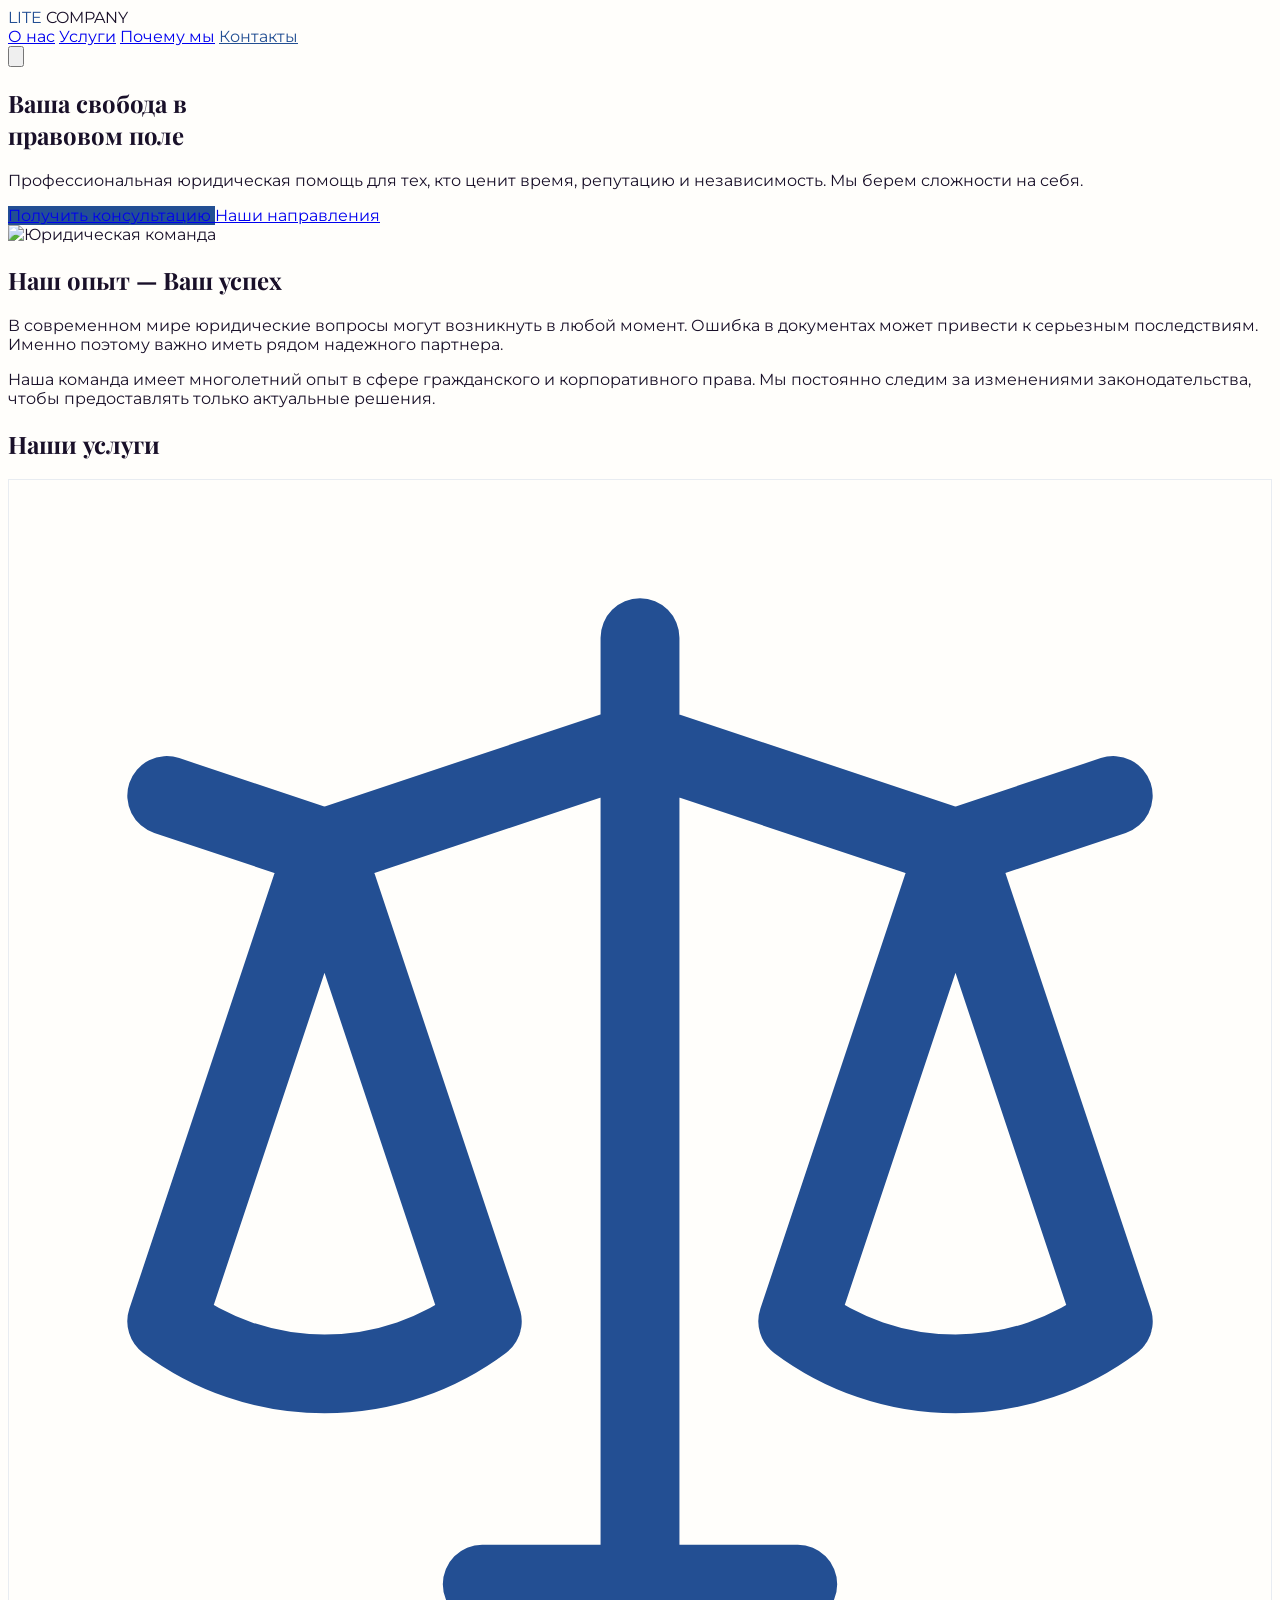
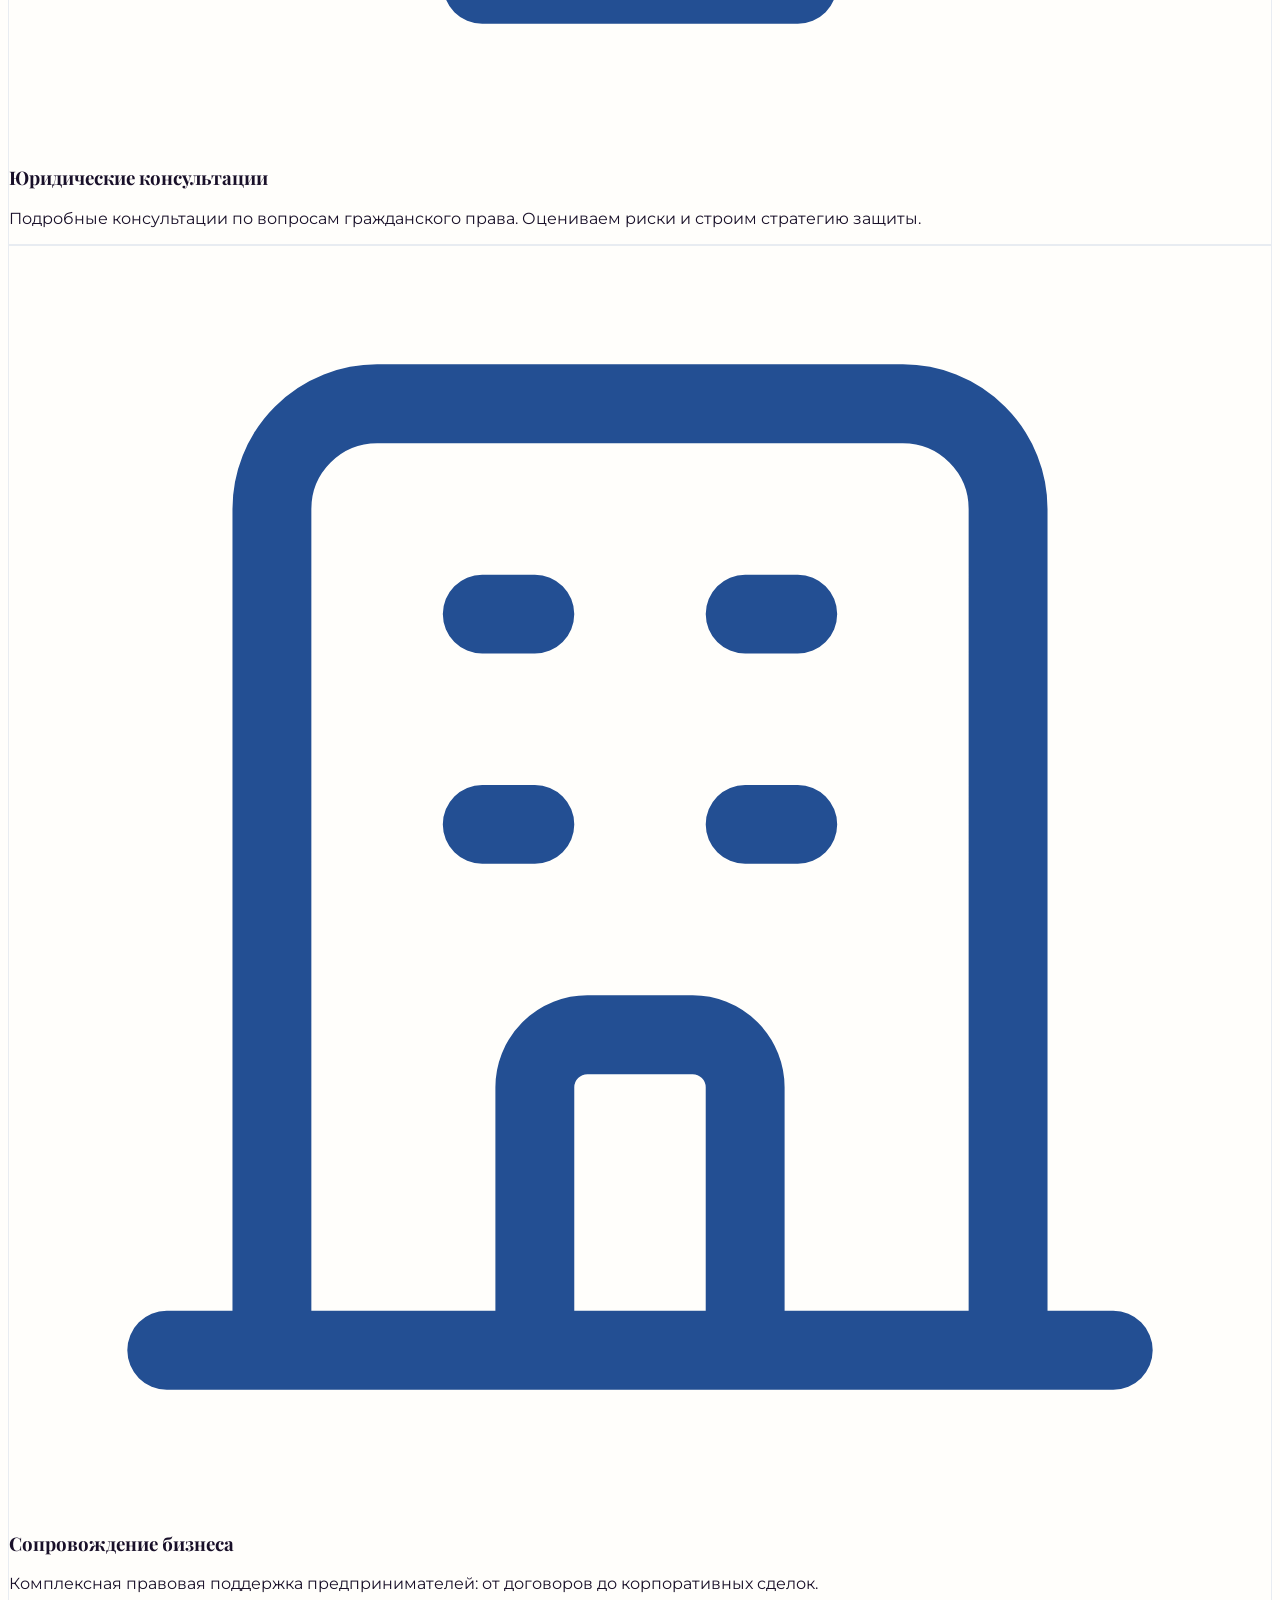
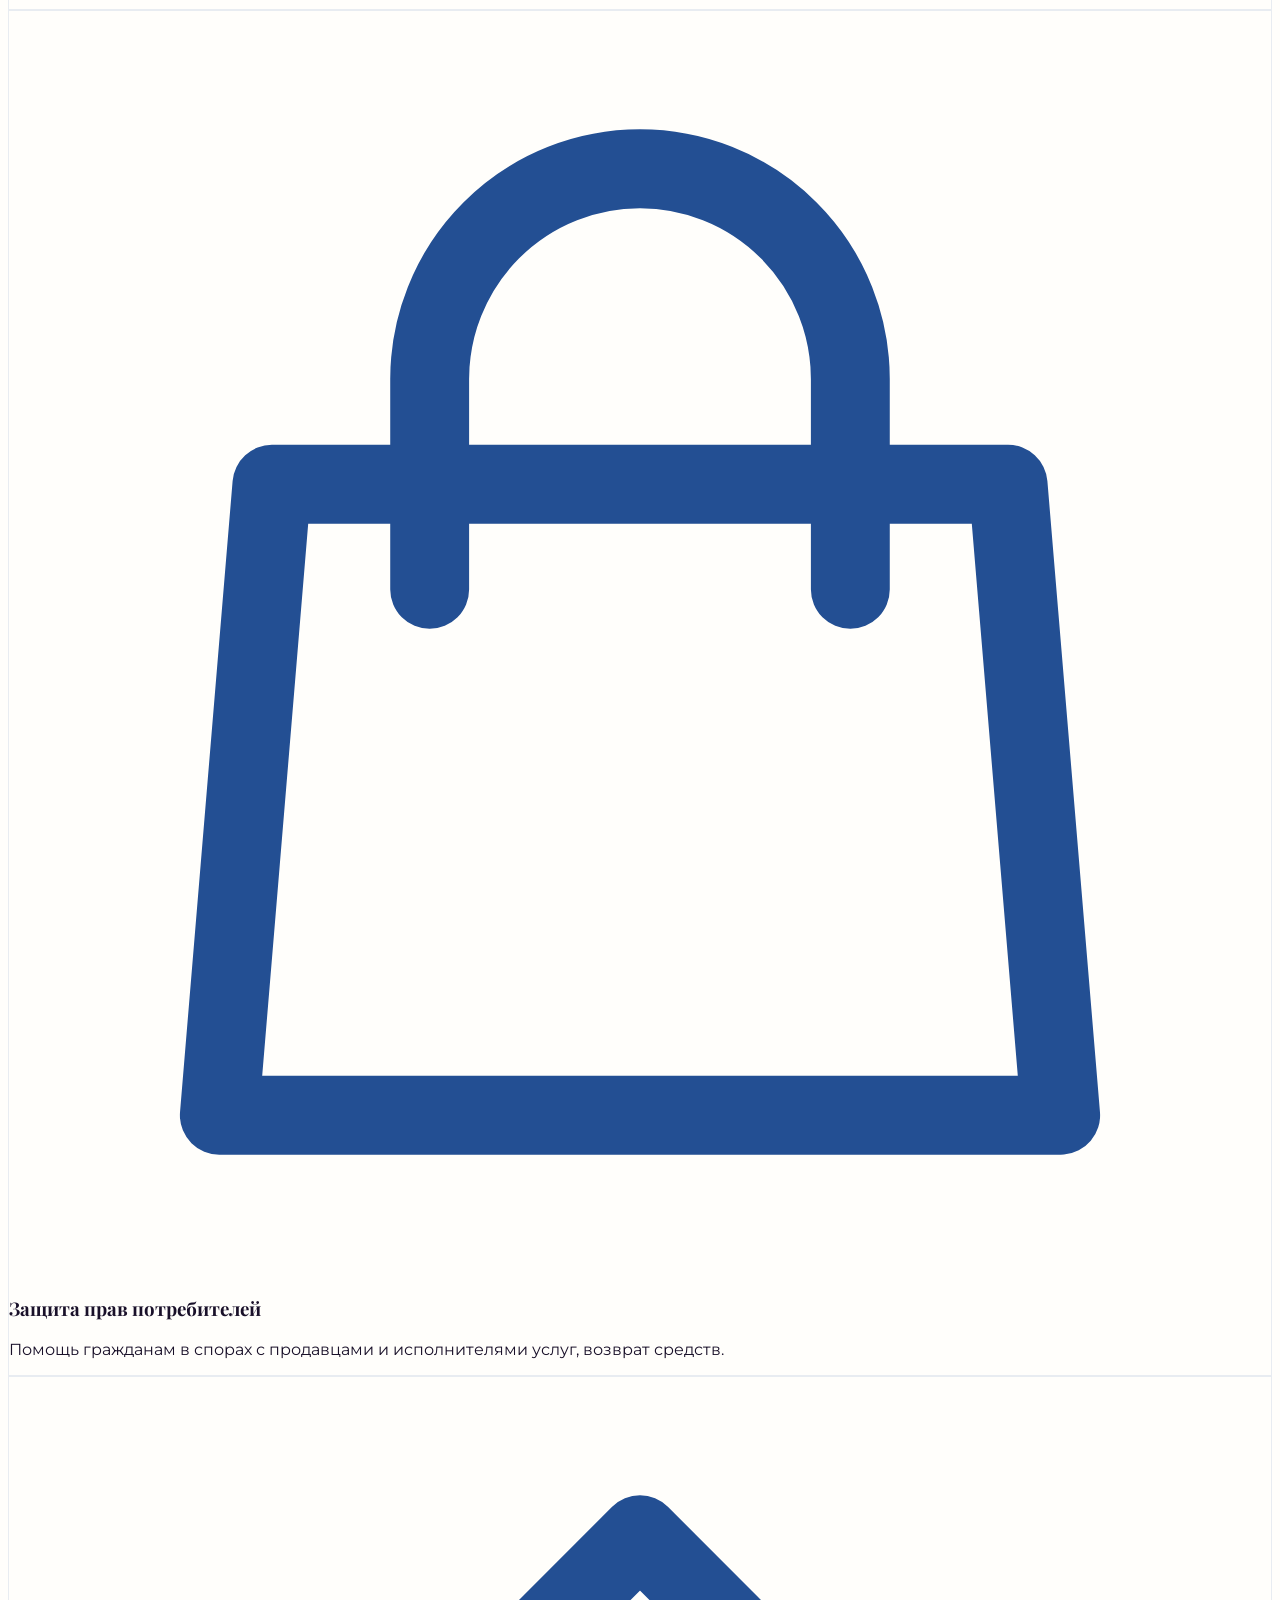
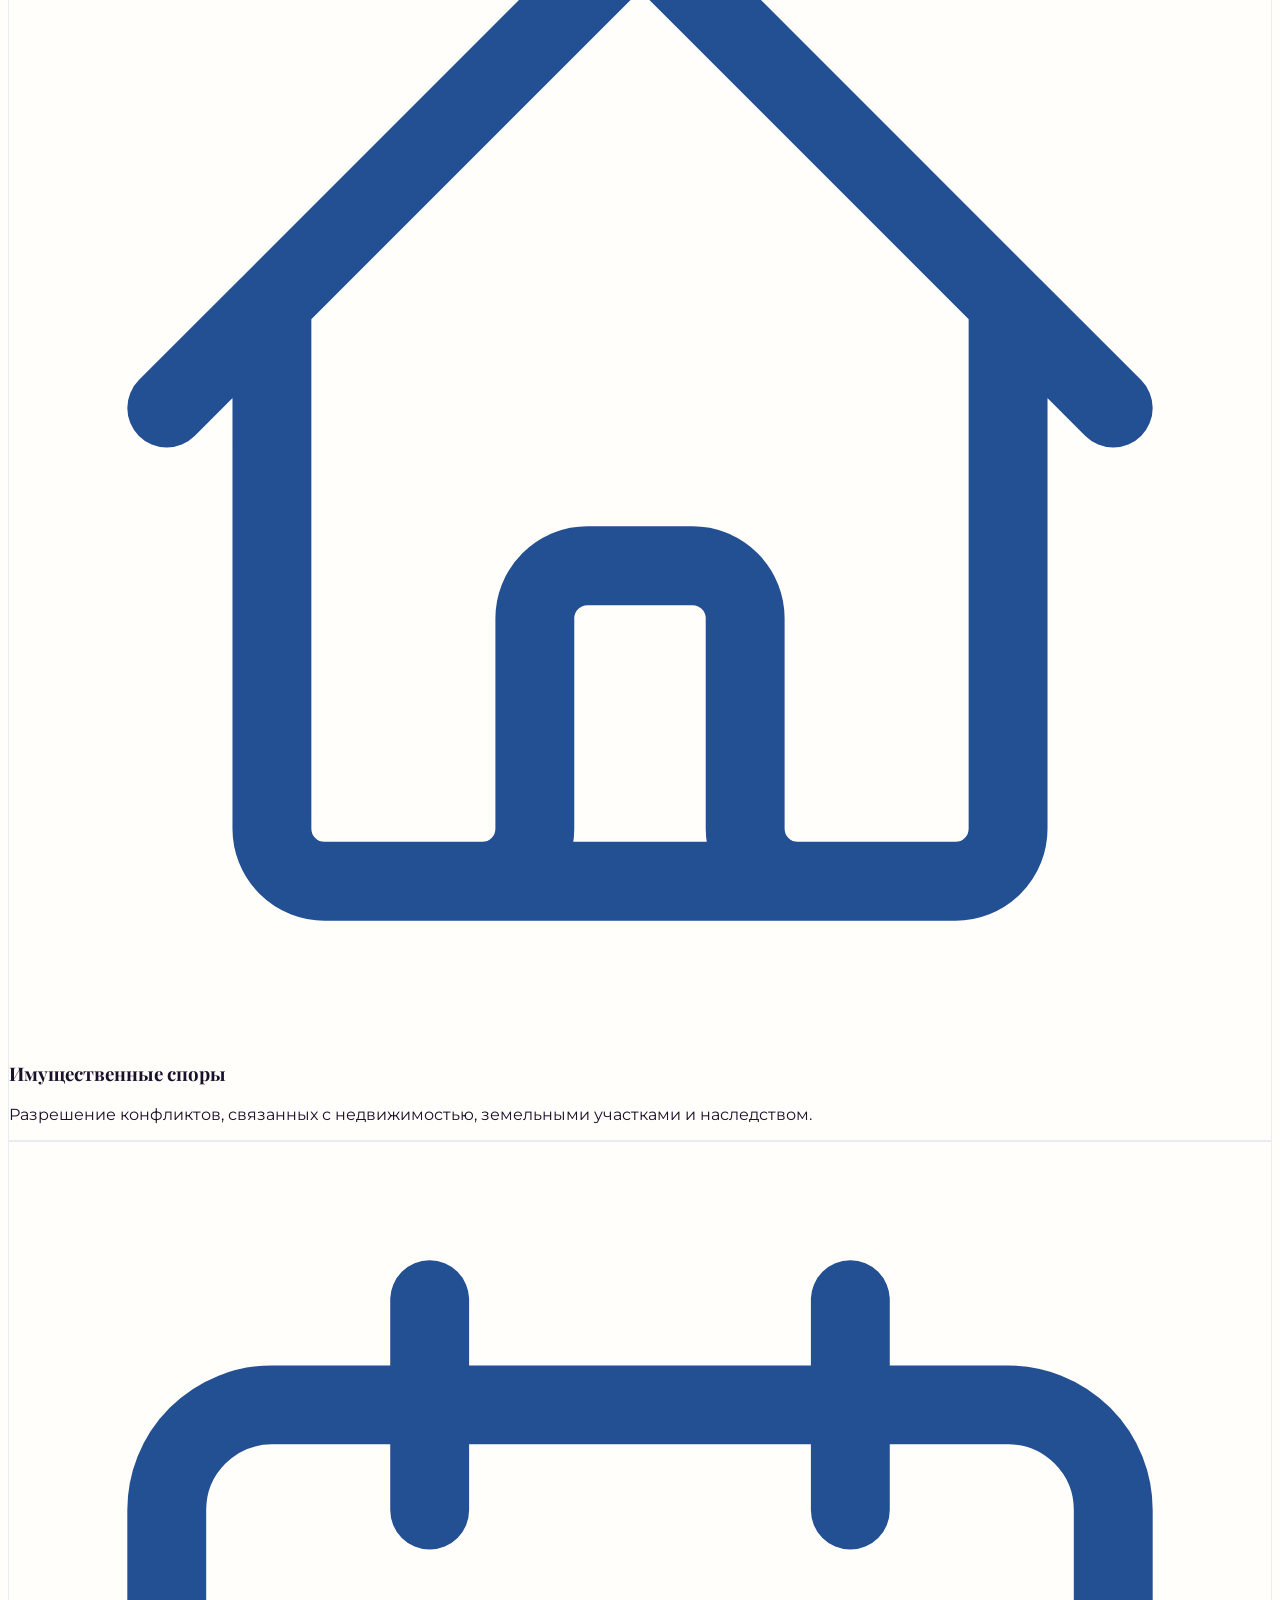
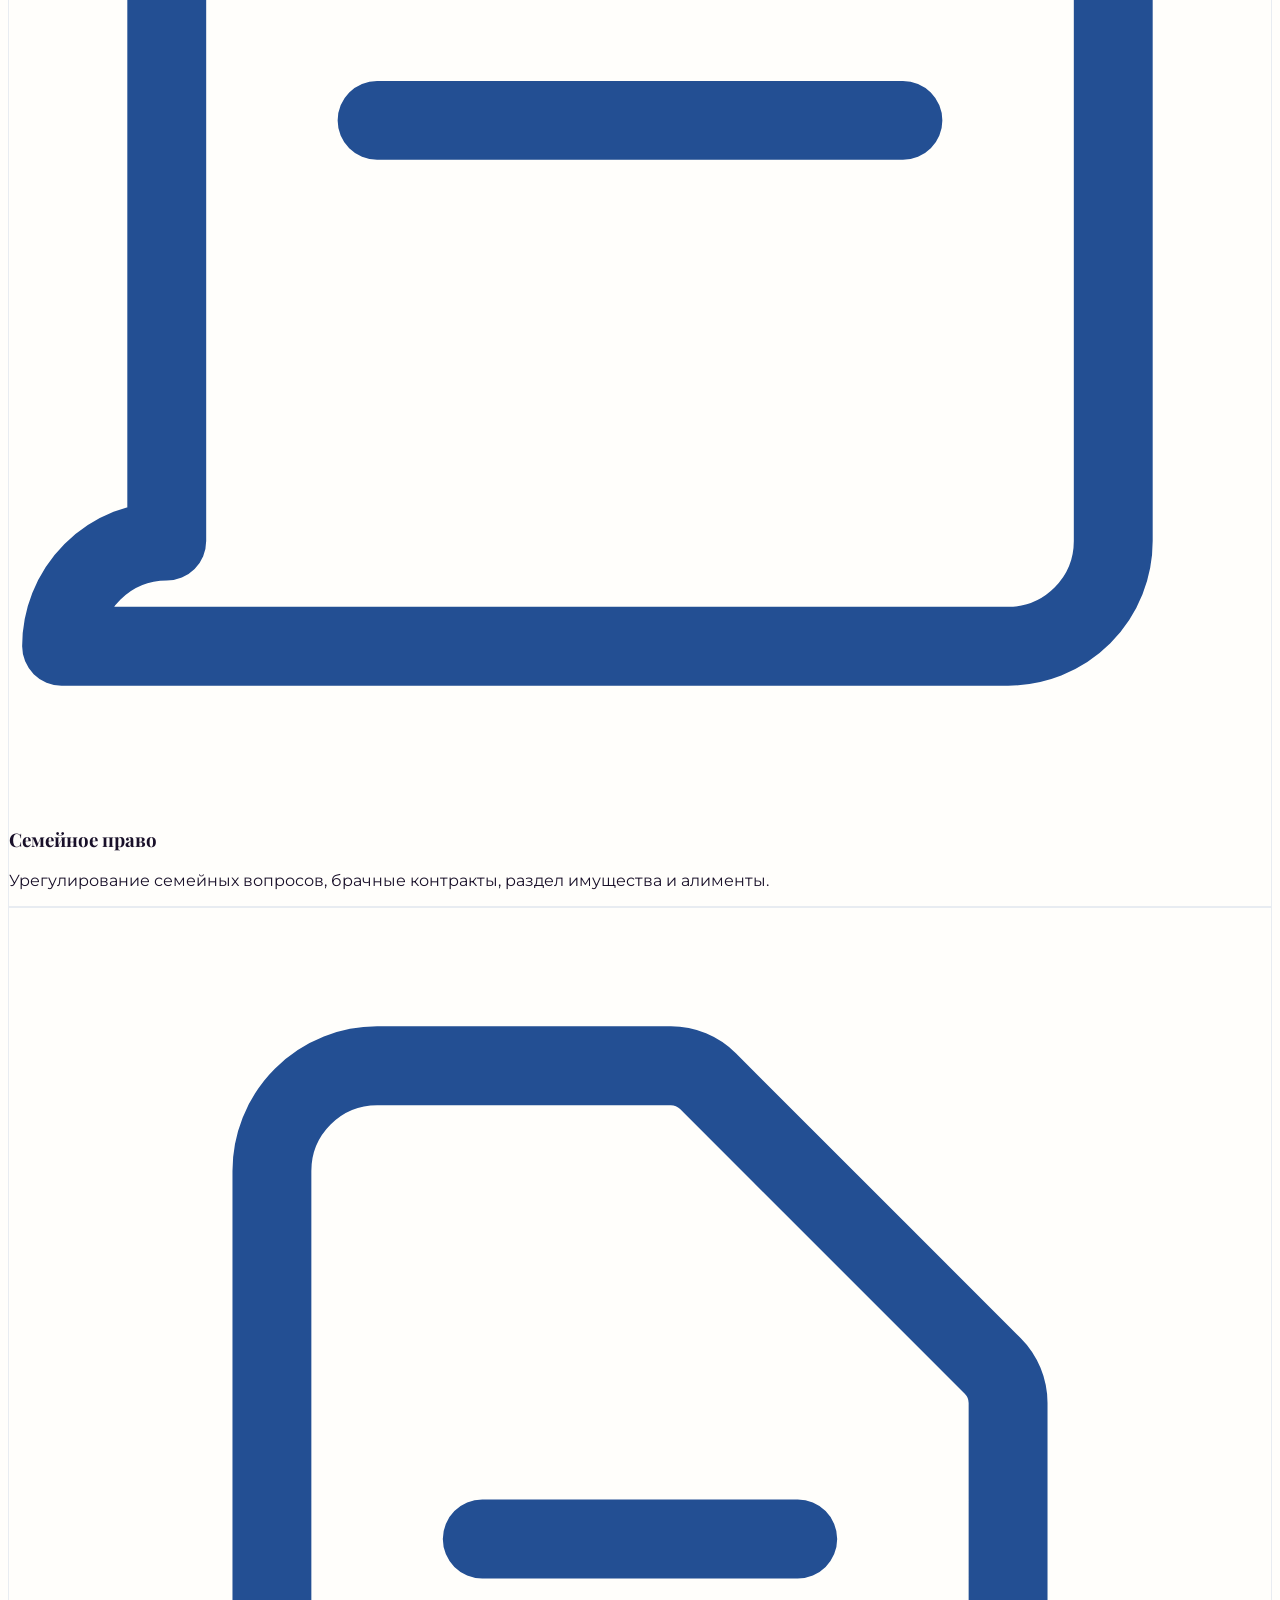
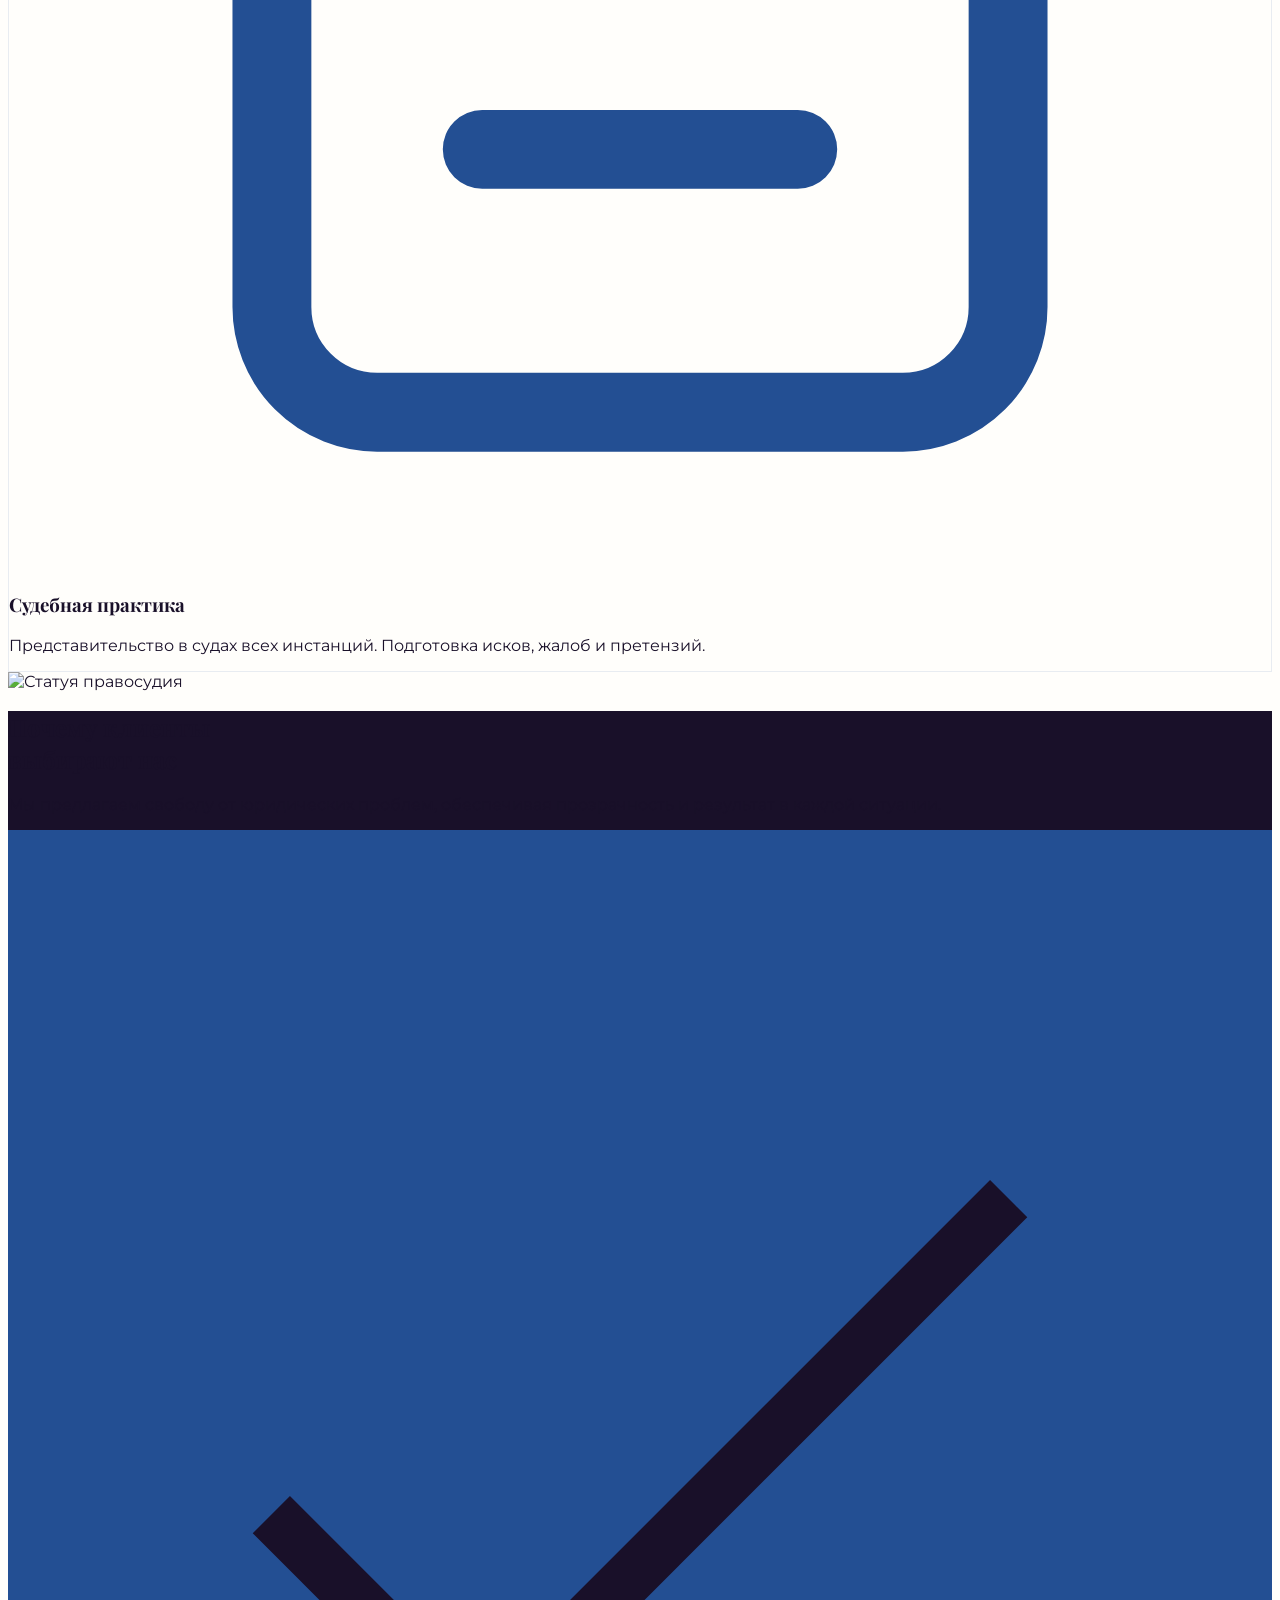
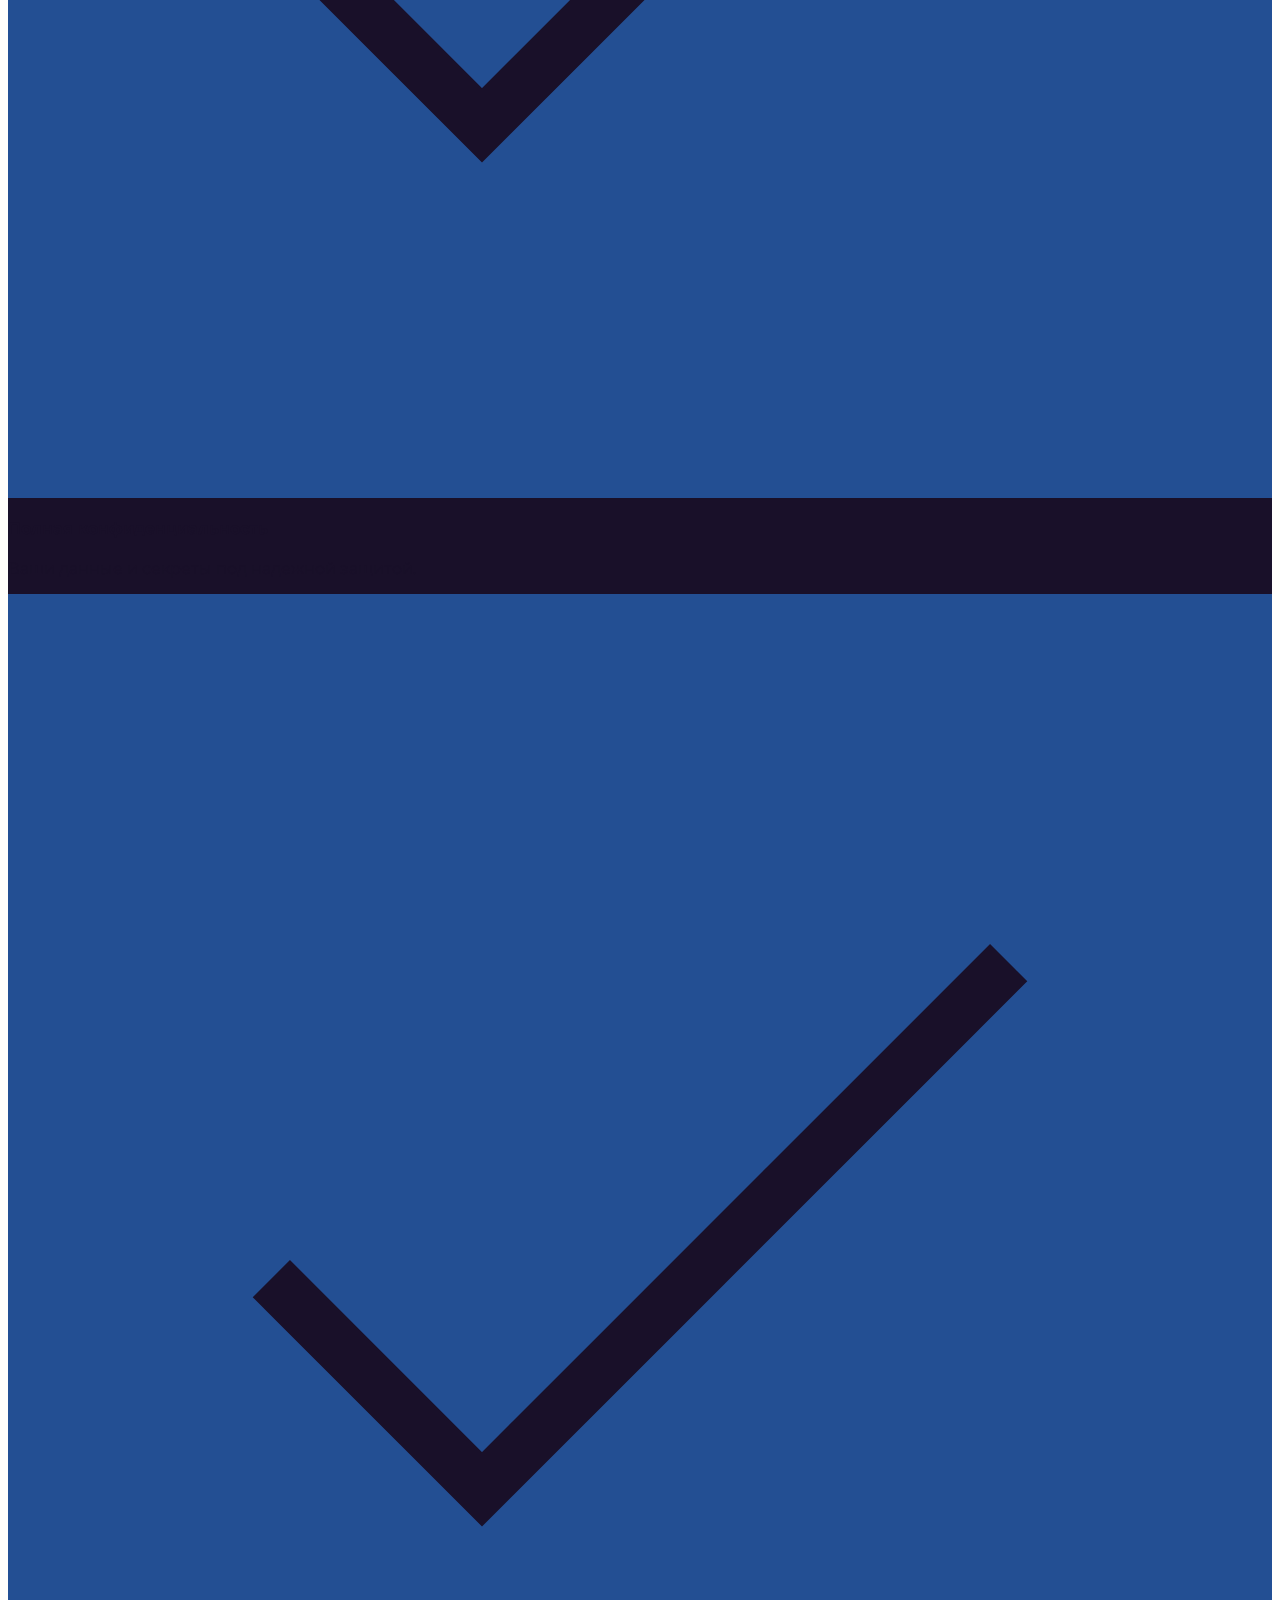
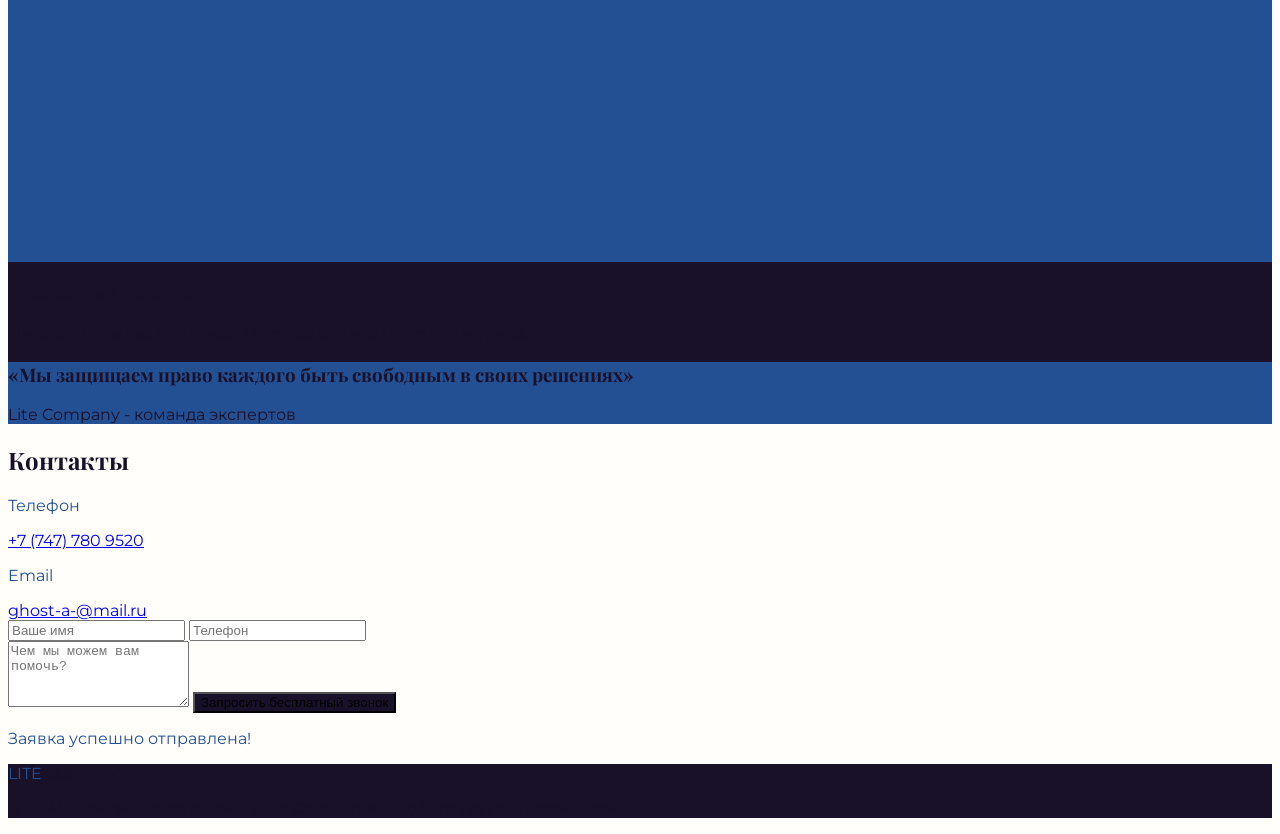
==== index.html @ cfec411f "Add files via upload" ====
<!DOCTYPE html>
<html lang="ru">
<head>
    <meta charset="UTF-8">
    <meta name="viewport" content="width=device-width, initial-scale=1.0">
    <title>Lite Company — Юридическая свобода и защита</title>
    <script src="https://cdn.tailwindcss.com"></script>
    <link rel="stylesheet" href="styles.css">
    <link rel="preconnect" href="https://fonts.googleapis.com">
    <link rel="preconnect" href="https://fonts.gstatic.com" crossorigin>
    <link href="https://fonts.googleapis.com/css2?family=Montserrat:wght@300;400;600;700&family=Playfair+Display:wght@700&display=swap" rel="stylesheet">
    <style>
        :root {
            --primary-blue: #234f93;
            --dark-bg: #191029;
            --white-soft: #fffefb;
        }
        body {
            font-family: 'Montserrat', sans-serif;
            background-color: var(--white-soft);
            color: var(--dark-bg);
            scroll-behavior: smooth;
        }
        h1, h2, h3 {
            font-family: 'Playfair Display', serif;
        }
        .bg-primary-blue { background-color: var(--primary-blue); }
        .text-primary-blue { color: var(--primary-blue); }
        .bg-dark-custom { background-color: var(--dark-bg); }
        
        /* Эффект матового стекла для Hero */
        .glass-overlay {
            background: rgba(25, 16, 41, 0.6);
            backdrop-filter: blur(8px);
            -webkit-backdrop-filter: blur(8px);
        }

        .service-card {
            transition: all 0.3s ease;
            border: 1px solid rgba(35, 79, 147, 0.1);
        }
        .service-card:hover {
            transform: translateY(-10px);
            box-shadow: 0 20px 40px rgba(35, 79, 147, 0.1);
            border-color: var(--primary-blue);
        }

        #back-to-top {
            display: none;
            position: fixed;
            bottom: 30px;
            right: 30px;
            z-index: 100;
            transition: opacity 0.3s;
        }

        .hero-bg {
            background-image: url('https://images.unsplash.com/photo-1497366216548-37526070297c?auto=format&fit=crop&q=80&w=1920');
            background-size: cover;
            background-position: center;
        }
    </style>
</head>
<body class="overflow-x-hidden">

    <!-- Кнопка Вверх -->
    <button id="back-to-top" class="bg-primary-blue text-white p-3 rounded-full shadow-2xl hover:bg-opacity-90 transition-all">
        <svg class="w-6 h-6" fill="none" stroke="currentColor" viewBox="0 0 24 24">
            <path stroke-linecap="round" stroke-linejoin="round" stroke-width="2" d="M5 10l7-7m0 0l7 7m-7-7v18"></path>
        </svg>
    </button>

    <!-- Навигация -->
    <nav class="fixed w-full z-50 bg-white/90 backdrop-blur-md border-b border-gray-100">
        <div class="max-w-7xl mx-auto px-4 sm:px-6 lg:px-8">
            <div class="flex justify-between h-20 items-center">
                <div class="flex items-center">
                    <span class="text-2xl font-bold tracking-tighter flex items-center">
                        <span class="text-primary-blue">LITE</span>
                        <span class="ml-1 text-dark-custom">COMPANY</span>
                    </span>
                </div>
                <div class="hidden md:flex space-x-10 text-sm font-semibold uppercase tracking-widest">
                    <a href="#about" class="hover:text-primary-blue transition-colors">О нас</a>
                    <a href="#services" class="hover:text-primary-blue transition-colors">Услуги</a>
                    <a href="#why-us" class="hover:text-primary-blue transition-colors">Почему мы</a>
                    <a href="#contact" class="text-primary-blue border-b-2 border-primary-blue pb-1">Контакты</a>
                </div>
                <div class="md:hidden">
                    <button id="menu-toggle" class="text-dark-custom">
                        <svg class="w-8 h-8" fill="none" stroke="currentColor" viewBox="0 0 24 24"><path stroke-linecap="round" stroke-linejoin="round" stroke-width="2" d="M4 6h16M4 12h16m-7 6h7"></path></svg>
                    </button>
                </div>
            </div>
        </div>
    </nav>

    <!-- Hero Section с эффектом стекла -->
    <section class="relative h-screen flex items-center hero-bg">
        <div class="absolute inset-0 glass-overlay"></div>
        <div class="max-w-7xl mx-auto px-4 sm:px-6 lg:px-8 relative z-10">
            <div class="max-w-3xl text-white">
                <h1 class="text-5xl md:text-7xl mb-8 leading-tight">
                    Ваша свобода в <br><span class="text-primary-white">правовом поле</span>
                </h1>
                <p class="text-xl md:text-2xl text-gray-200 mb-10 font-light leading-relaxed">
                    Профессиональная юридическая помощь для тех, кто ценит время, репутацию и независимость. Мы берем сложности на себя.
                </p>
                <div class="flex flex-wrap gap-5">
                    <a href="#contact" class="bg-primary-blue hover:scale-105 transition-transform px-10 py-5 rounded-sm font-bold uppercase tracking-widest text-sm shadow-xl">
                        Получить консультацию
                    </a>
                    <a href="#services" class="backdrop-blur-md bg-white/10 border border-white/30 hover:bg-white/20 px-10 py-5 rounded-sm font-bold uppercase tracking-widest text-sm transition-all">
                        Наши направления
                    </a>
                </div>
            </div>
        </div>
    </section>

    <!-- О нас -->
    <section id="about" class="py-24">
        <div class="max-w-7xl mx-auto px-4 sm:px-6 lg:px-8">
            <div class="grid lg:grid-cols-2 gap-16 items-center">
                <div class="relative">
                    <img src="https://images.unsplash.com/photo-1505664194779-8beaceb93744?auto=format&fit=crop&q=80&w=800" alt="Юридическая команда" class="rounded-lg shadow-2xl relative z-10">
                    <div class="absolute -bottom-6 -right-6 w-64 h-64 bg-primary-blue opacity-10 rounded-full blur-3xl"></div>
                </div>
                <div>
                    <h2 class="text-4xl font-bold mb-8 text-dark-custom uppercase tracking-tight">Наш опыт — Ваш успех</h2>
                    <div class="space-y-6 text-gray-600 text-lg leading-relaxed">
                        <p>
                            В современном мире юридические вопросы могут возникнуть в любой момент. Ошибка в документах может привести к серьезным последствиям. Именно поэтому важно иметь рядом надежного партнера.
                        </p>
                        <p>
                            Наша команда имеет многолетний опыт в сфере гражданского и корпоративного права. Мы постоянно следим за изменениями законодательства, чтобы предоставлять только актуальные решения.
                        </p>
                    </div>
                </div>
            </div>
        </div>
    </section>

    <!-- Услуги (Без уголовных дел) -->
    <section id="services" class="py-24 bg-gray-50/50">
        <div class="max-w-7xl mx-auto px-4 sm:px-6 lg:px-8">
            <div class="text-center mb-20">
                <h2 class="text-4xl md:text-5xl font-bold mb-4">Наши услуги</h2>
                <div class="w-24 h-1 bg-primary-blue mx-auto"></div>
            </div>

            <div class="grid md:grid-cols-2 lg:grid-cols-3 gap-8">
                <!-- Услуга 1 -->
                <div class="service-card bg-white p-10 flex flex-col h-full">
                    <div class="text-primary-blue mb-6">
                        <svg class="w-12 h-12" fill="none" stroke="currentColor" viewBox="0 0 24 24"><path stroke-linecap="round" stroke-linejoin="round" stroke-width="1.5" d="M3 6l3 1m0 0l-3 9a5.002 5.002 0 006.001 0M6 7l3 9M6 7l6-2m6 2l3-1m-3 1l-3 9a5.002 5.002 0 006.001 0M18 7l3 9m-3-9l-6-2m0-2v2m0 16V5m0 16H9m3 0h3"></path></svg>
                    </div>
                    <h3 class="text-2xl font-bold mb-4">Юридические консультации</h3>
                    <p class="text-gray-500 mb-8 flex-grow">Подробные консультации по вопросам гражданского права. Оцениваем риски и строим стратегию защиты.</p>
                </div>

                <!-- Услуга 2 -->
                <div class="service-card bg-white p-10 flex flex-col h-full">
                    <div class="text-primary-blue mb-6">
                        <svg class="w-12 h-12" fill="none" stroke="currentColor" viewBox="0 0 24 24"><path stroke-linecap="round" stroke-linejoin="round" stroke-width="1.5" d="M19 21V5a2 2 0 00-2-2H7a2 2 0 00-2 2v16m14 0h2m-2 0h-5m-9 0H3m2 0h5M9 7h1m-1 4h1m4-4h1m-1 4h1m-5 10v-5a1 1 0 011-1h2a1 1 0 011 1v5m-4 0h4"></path></svg>
                    </div>
                    <h3 class="text-2xl font-bold mb-4">Сопровождение бизнеса</h3>
                    <p class="text-gray-500 mb-8 flex-grow">Комплексная правовая поддержка предпринимателей: от договоров до корпоративных сделок.</p>
                </div>

                <!-- Услуга 3 -->
                <div class="service-card bg-white p-10 flex flex-col h-full">
                    <div class="text-primary-blue mb-6">
                        <svg class="w-12 h-12" fill="none" stroke="currentColor" viewBox="0 0 24 24"><path stroke-linecap="round" stroke-linejoin="round" stroke-width="1.5" d="M16 11V7a4 4 0 00-8 0v4M5 9h14l1 12H4L5 9z"></path></svg>
                    </div>
                    <h3 class="text-2xl font-bold mb-4">Защита прав потребителей</h3>
                    <p class="text-gray-500 mb-8 flex-grow">Помощь гражданам в спорах с продавцами и исполнителями услуг, возврат средств.</p>
                </div>
        <!-- Услуга 4 -->
                <div class="service-card bg-white p-10 flex flex-col h-full">
                    <div class="text-primary-blue mb-6">
                        <svg class="w-12 h-12" fill="none" stroke="currentColor" viewBox="0 0 24 24"><path stroke-linecap="round" stroke-linejoin="round" stroke-width="1.5" d="M3 12l2-2m0 0l7-7 7 7M5 10v10a1 1 0 001 1h3m10-11l2 2m-2-2v10a1 1 0 01-1 1h-3m-6 0a1 1 0 001-1v-4a1 1 0 011-1h2a1 1 0 011 1v4a1 1 0 001 1m-6 0h6"></path></svg>
                    </div>
                    <h3 class="text-2xl font-bold mb-4">Имущественные споры</h3>
                    <p class="text-gray-500 mb-8 flex-grow">Разрешение конфликтов, связанных с недвижимостью, земельными участками и наследством.</p>
                </div>

                <!-- Услуга 5 -->
                <div class="service-card bg-white p-10 flex flex-col h-full">
                    <div class="text-primary-blue mb-6">
                        <svg class="w-12 h-12" fill="none" stroke="currentColor" viewBox="0 0 24 24"><path stroke-linecap="round" stroke-linejoin="round" stroke-width="1.5" d="M8 7V3m8 4V3m-9 8h10M5 21h14a2 2 0 002-2V7a2 2 0 00-2-2H5a2 2 0 00-2 2v12a2 2 0 00-2 2z"></path></svg>
                    </div>
                    <h3 class="text-2xl font-bold mb-4">Семейное право</h3>
                    <p class="text-gray-500 mb-8 flex-grow">Урегулирование семейных вопросов, брачные контракты, раздел имущества и алименты.</p>
                </div>

                <!-- Услуга 6 -->
                <div class="service-card bg-white p-10 flex flex-col h-full">
                    <div class="text-primary-blue mb-6">
                        <svg class="w-12 h-12" fill="none" stroke="currentColor" viewBox="0 0 24 24"><path stroke-linecap="round" stroke-linejoin="round" stroke-width="1.5" d="M9 12h6m-6 4h6m2 5H7a2 2 0 01-2-2V5a2 2 0 012-2h5.586a1 1 0 01.707.293l5.414 5.414a1 1 0 01.293.707V19a2 2 0 01-2 2z"></path></svg>
                    </div>
                    <h3 class="text-2xl font-bold mb-4">Судебная практика</h3>
                    <p class="text-gray-500 mb-8 flex-grow">Представительство в судах всех инстанций. Подготовка исков, жалоб и претензий.</p>
                </div>
            </div>
        </div>
    </section>

    <!-- Изображение разделитель -->
    <div class="h-96 relative overflow-hidden">
        <img src="https://images.unsplash.com/photo-1589829545856-d10d557cf95f?auto=format&fit=crop&q=80&w=1600" alt="Статуя правосудия" class="w-full h-full object-cover">
        <div class="absolute inset-0 bg-dark-custom/40"></div>
    </div>

    <!-- Почему выбирают нас -->
    <section id="why-us" class="py-24 bg-dark-custom text-white">
        <div class="max-w-7xl mx-auto px-4 sm:px-6 lg:px-8">
            <div class="grid lg:grid-cols-2 gap-20">
                <div>
                    <h2 class="text-4xl font-bold mb-10">Почему клиенты <br>выбирают нас</h2>
                    <p class="text-gray-400 text-lg leading-relaxed mb-12">
                        Мы предлагаем свободу от юридических проблем, обеспечивая прозрачность и результат в каждой ситуации.
                    </p>
                    <div class="space-y-8">
                        <div class="flex items-start gap-6">
                            <div class="bg-primary-blue p-3 rounded-sm">
                                <svg class="w-6 h-6" fill="none" stroke="currentColor" viewBox="0 0 24 24"><path d="M5 13l4 4L19 7"></path></svg>
                            </div>
                            <div>
                                <h4 class="font-bold text-xl mb-2">Полная конфиденциальность</h4>
                                <p class="text-gray-500">Ваши данные и секреты под надежной защитой.</p>
                            </div>
                        </div>
                        <div class="flex items-start gap-6">
                            <div class="bg-primary-blue p-3 rounded-sm">
                                <svg class="w-6 h-6" fill="none" stroke="currentColor" viewBox="0 0 24 24"><path d="M5 13l4 4L19 7"></path></svg>
                            </div>
                            <div>
                                <h4 class="font-bold text-xl mb-2">Прозрачные условия</h4>
                                <p class="text-gray-500">Никаких скрытых платежей. Честная оценка перспектив дела.</p>
                            </div>
                        </div>
                    </div>
                </div>
                <div class="bg-primary-blue p-12 rounded-sm flex flex-col justify-center text-center">
                    <h3 class="text-3xl font-bold mb-6 italic">«Мы защищаем право каждого быть свободным в своих решениях»</h3>
                    <p class="text-white/70">Lite Company - команда экспертов</p>
                </div>
            </div>
        </div>
    </section>

    <!-- Контакты -->
    <section id="contact" class="py-24">
        <div class="max-w-7xl mx-auto px-4 sm:px-6 lg:px-8">
            <div class="grid lg:grid-cols-3 gap-12">
                <div class="lg:col-span-1">
                    <h2 class="text-4xl font-bold mb-8 text-dark-custom">Контакты</h2>
                    <div class="space-y-8">
                        <div>
                            <p class="text-sm uppercase tracking-widest text-primary-blue font-bold mb-2">Телефон</p>
                            <a href="https://web.whatsapp.com/send?phone=77477809520&text=Здравствуйте" class="text-2xl font-light">+7 (747) 780 9520</a>
                        </div>
                        <div>
                            <p class="text-sm uppercase tracking-widest text-primary-blue font-bold mb-2">Email</p>
                            <a href="https://mail.google.com/mail/u/0/#inbox?compose=XBcJlDLrhvjXfvNVmMpJTJFdlxDqxkNjQGKbmMLRlNZhfJMZHwwZVpPWqfBhjCWpqwWscRJZFrwdHrtv   " class="text-2xl font-light">ghost-a-@mail.ru</a>
                        </div>
                    </div>
                </div>
                <div class="lg:col-span-2 bg-white shadow-2xl p-10 md:p-16 border-t-8 border-primary-blue">
                    <form id="contact-form" class="space-y-6">
    <div class="grid md:grid-cols-2 gap-6">
        <input type="text" id="userName" placeholder="Ваше имя" required class="w-full bg-gray-50 border-none px-6 py-4 focus:ring-2 focus:ring-primary-blue outline-none">
        <input type="tel" id="userPhone" placeholder="Телефон" required class="w-full bg-gray-50 border-none px-6 py-4 focus:ring-2 focus:ring-primary-blue outline-none">
    </div>
    <textarea id="userMessage" rows="4" placeholder="Чем мы можем вам помочь?" class="w-full bg-gray-50 border-none px-6 py-4 focus:ring-2 focus:ring-primary-blue outline-none"></textarea>
    
    <button type="submit" class="bg-dark-custom text-white w-full py-5 font-bold uppercase tracking-widest hover:bg-opacity-90 transition-all shadow-lg">
        Запросить бесплатный звонок
    </button>
    <p id="success-msg" class="hidden text-center text-primary-blue font-bold">Заявка успешно отправлена!</p>
</form>
                </div>
            </div>
        </div>
    </section>

    <!-- Футер -->
    <footer class="bg-dark-custom text-white py-12 border-t border-white/5">
        <div class="max-w-7xl mx-auto px-4 sm:px-6 lg:px-8 flex flex-col md:flex-row justify-between items-center gap-8">
            <span class="text-2xl font-bold tracking-tighter">
                <span class="text-primary-blue">LITE</span> COMPANY
            </span>
            <p class="text-gray-500 text-sm">© 2024 Юридическая фирма «Lite Company». Свобода под защитой закона.</p>
        </div>
    </footer>

    <script>
        // Кнопка Вверх
        const backToTopBtn = document.getElementById('back-to-top');
        window.onscroll = function() {
            if (document.body.scrollTop > 500 || document.documentElement.scrollTop > 500) {
                backToTopBtn.style.display = "block";
            } else {
                backToTopBtn.style.display = "none";
            }
        };
        backToTopBtn.onclick = function() {
            window.scrollTo({top: 0, behavior: 'smooth'});
        };

        // Мобильное меню (упрощенное)
        const menuToggle = document.getElementById('menu-toggle');
        menuToggle.onclick = function() {
            // В продакшене тут было бы полноценное меню, сейчас для прототипа достаточно скролла к разделам
            alert("Навигация доступна через скролл.");
        };

        // Обработка формы
const contactForm = document.getElementById('contact-form');
const successMsg = document.getElementById('success-msg');

contactForm.onsubmit = function(e) {
    e.preventDefault();

    // 1. Собираем данные из полей по ID
    const name = document.getElementById('userName').value;
    const phone = document.getElementById('userPhone').value;
    const message = document.getElementById('userMessage').value;

    // 2. Формируем текст сообщения
    const whatsappText = `Новая заявка с сайта!%0A` +
                         `*Имя:* ${encodeURIComponent(name)}%0A` +
                         `*Телефон:* ${encodeURIComponent(phone)}%0A` +
                         `*Вопрос:* ${encodeURIComponent(message)}`;

    // 3. Твой номер телефона (без +)
    const myNumber = "77477809520"; 

    // 4. Формируем и открываем ссылку
    const whatsappUrl = `https://wa.me/${myNumber}?text=${whatsappText}`;
    
    // Открываем WhatsApp в новой вкладке
    window.open(whatsappUrl, '_blank');

    // Показываем уведомление об успехе и очищаем форму
    successMsg.classList.remove('hidden');
    contactForm.reset();
    
    setTimeout(() => { 
        successMsg.classList.add('hidden'); 
    }, 3000);
};
    </script>
</body>
</html>
---- styles.css ----
html {
  scroll-behavior: smooth;
}

/* Цвета для темной темы */
.dark body {
    background-color: #0f0a1a;
    color: #f3f4f6;
}
.dark .bg-white {
    background-color: #1a1425 !important;
}
.dark nav {
    background-color: rgba(26, 20, 37, 0.9) !important;
    border-color: #2d243d;
}
.dark .text-dark-custom {
    color: #f3f4f6;
}
.dark .service-card {
    background-color: #211a2e;
    border-color: rgba(255,255,255,0.05);
}
.dark input, .dark textarea {
    background-color: #2d243d;
    color: white;
}

* { transition: background-color 0.3s ease, color 0.3s ease; }
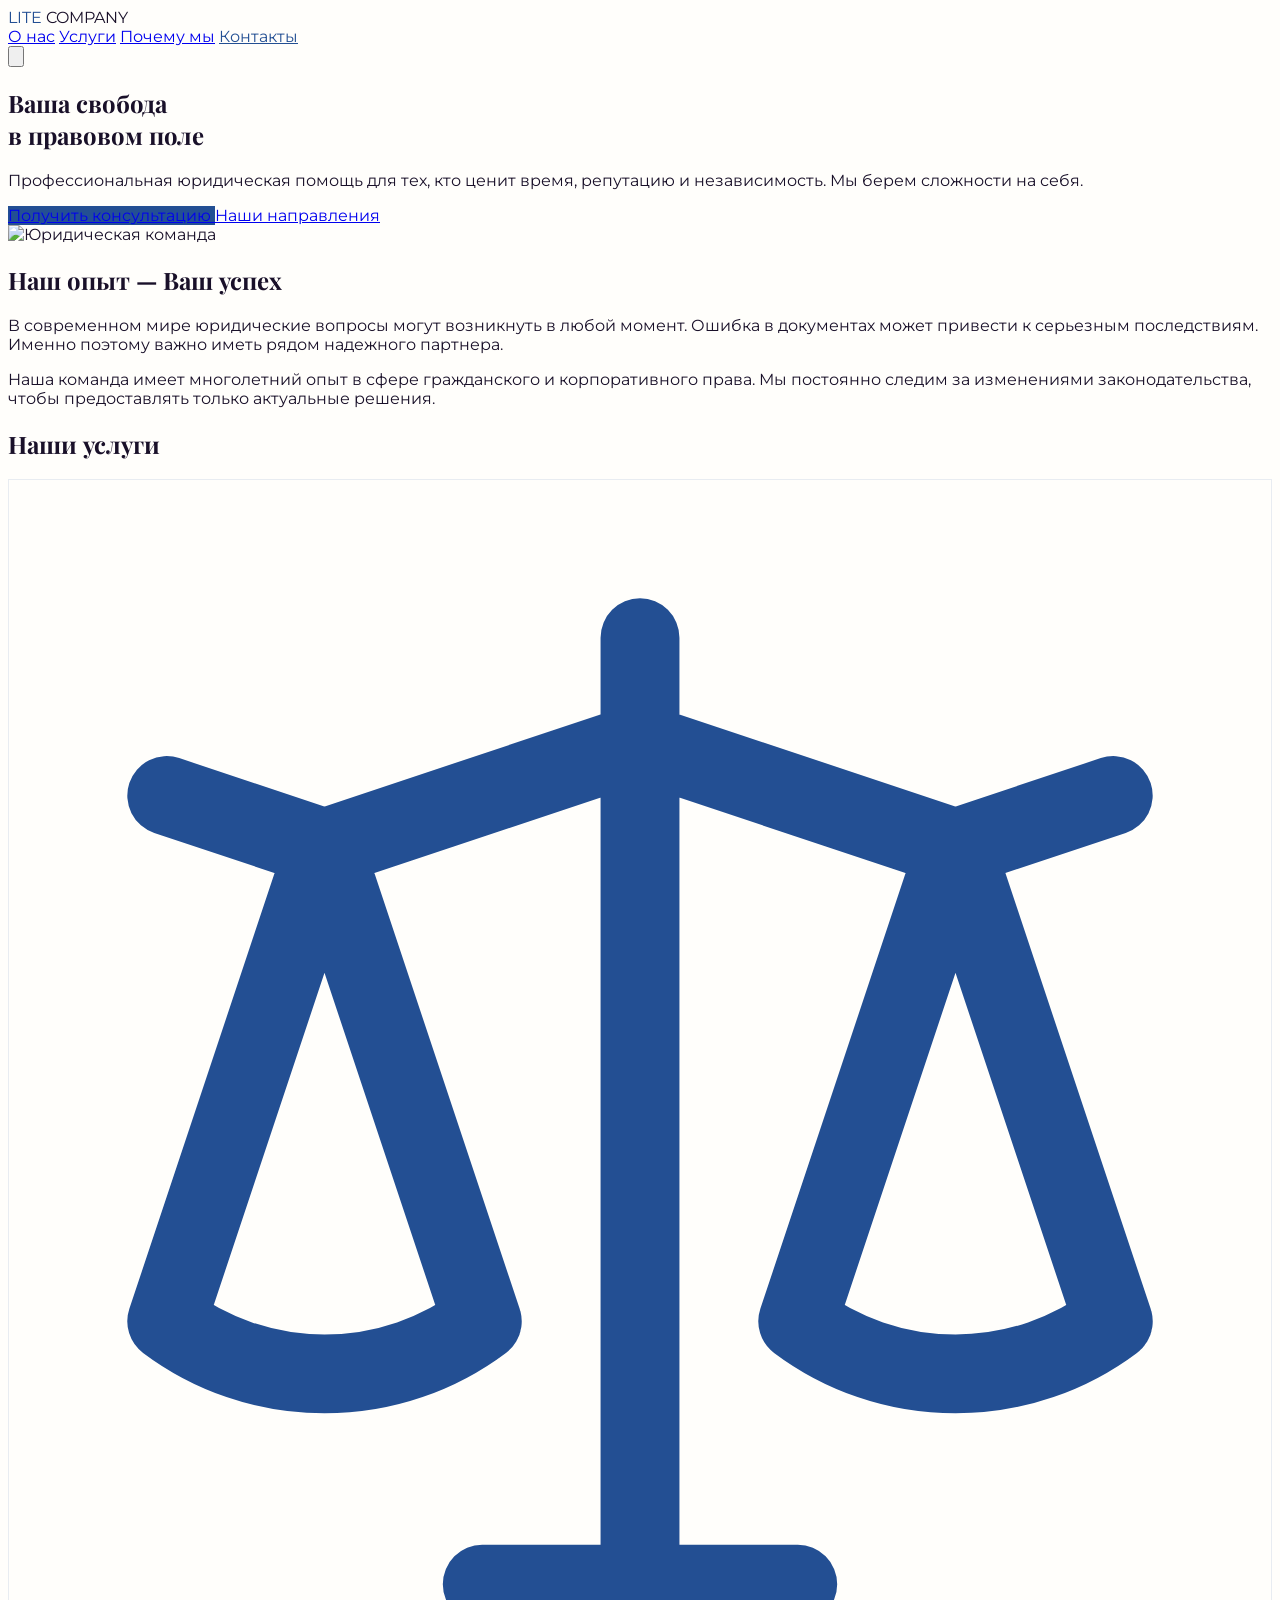
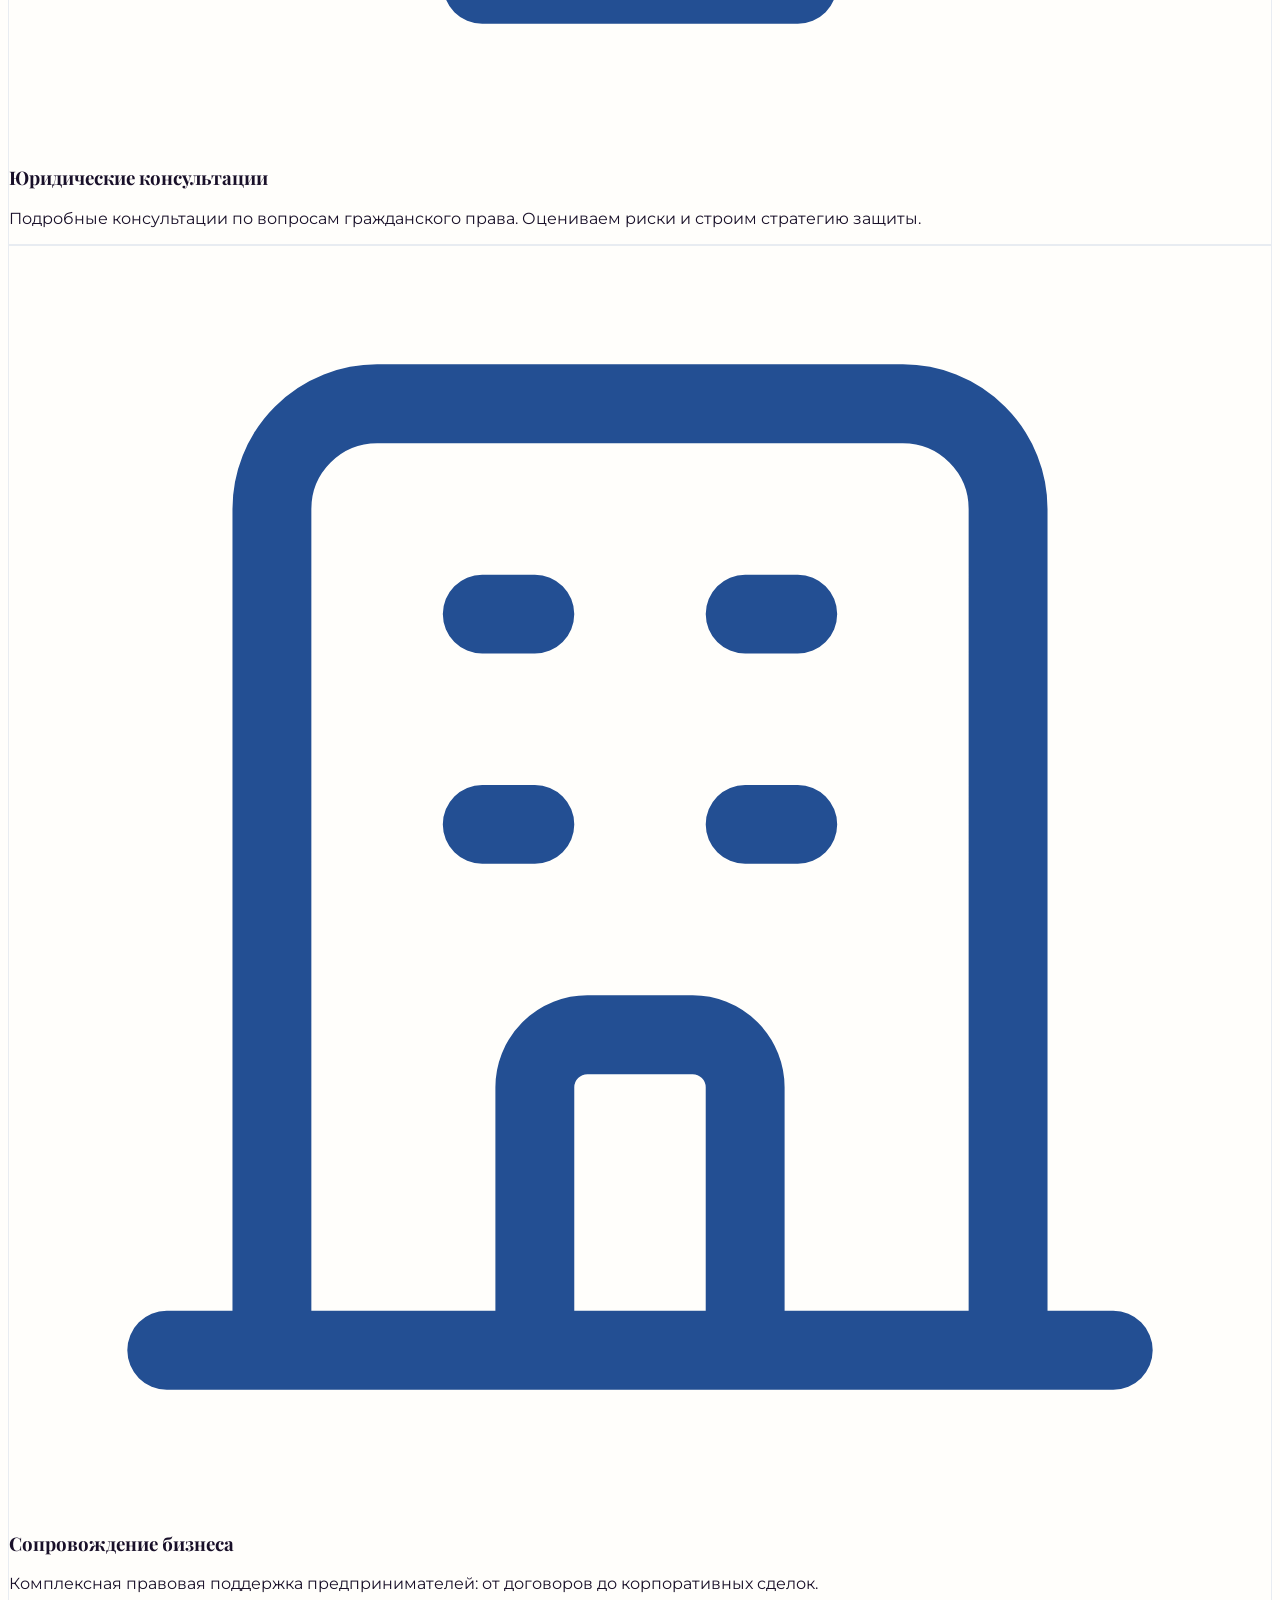
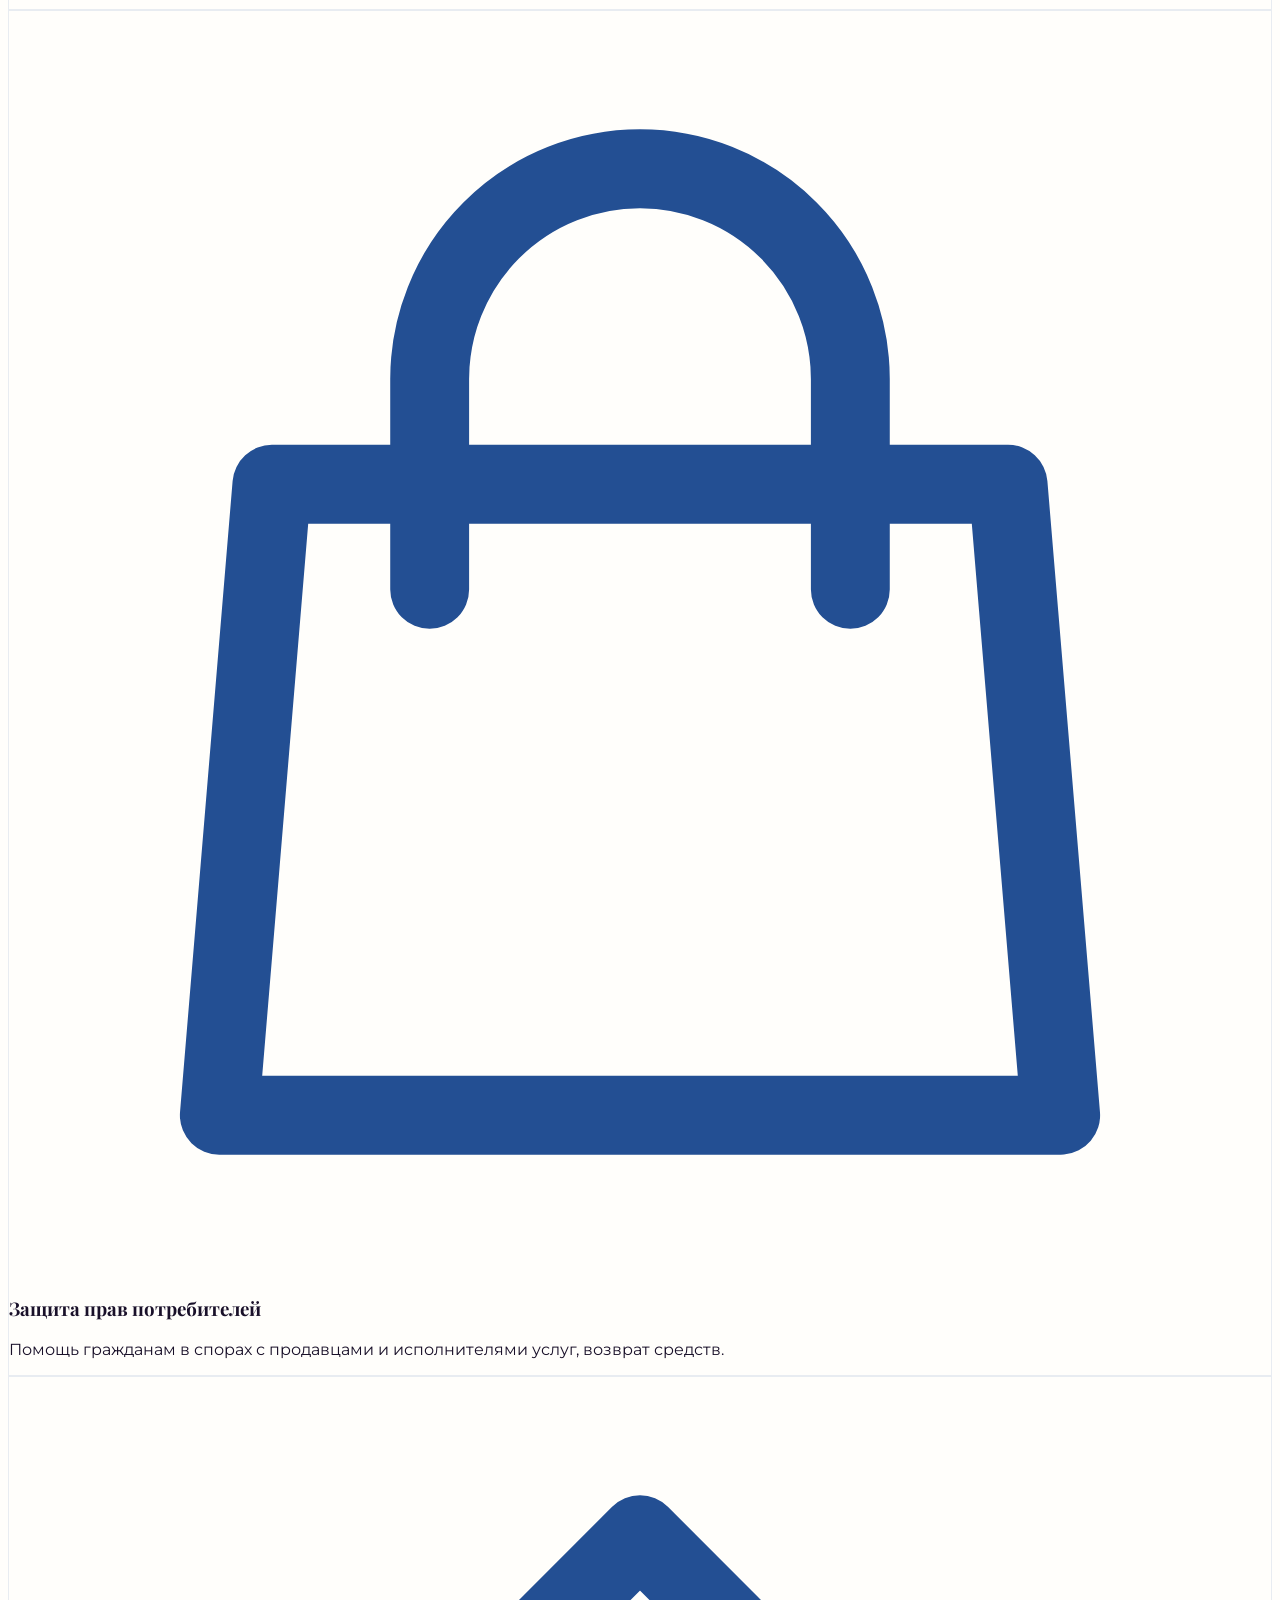
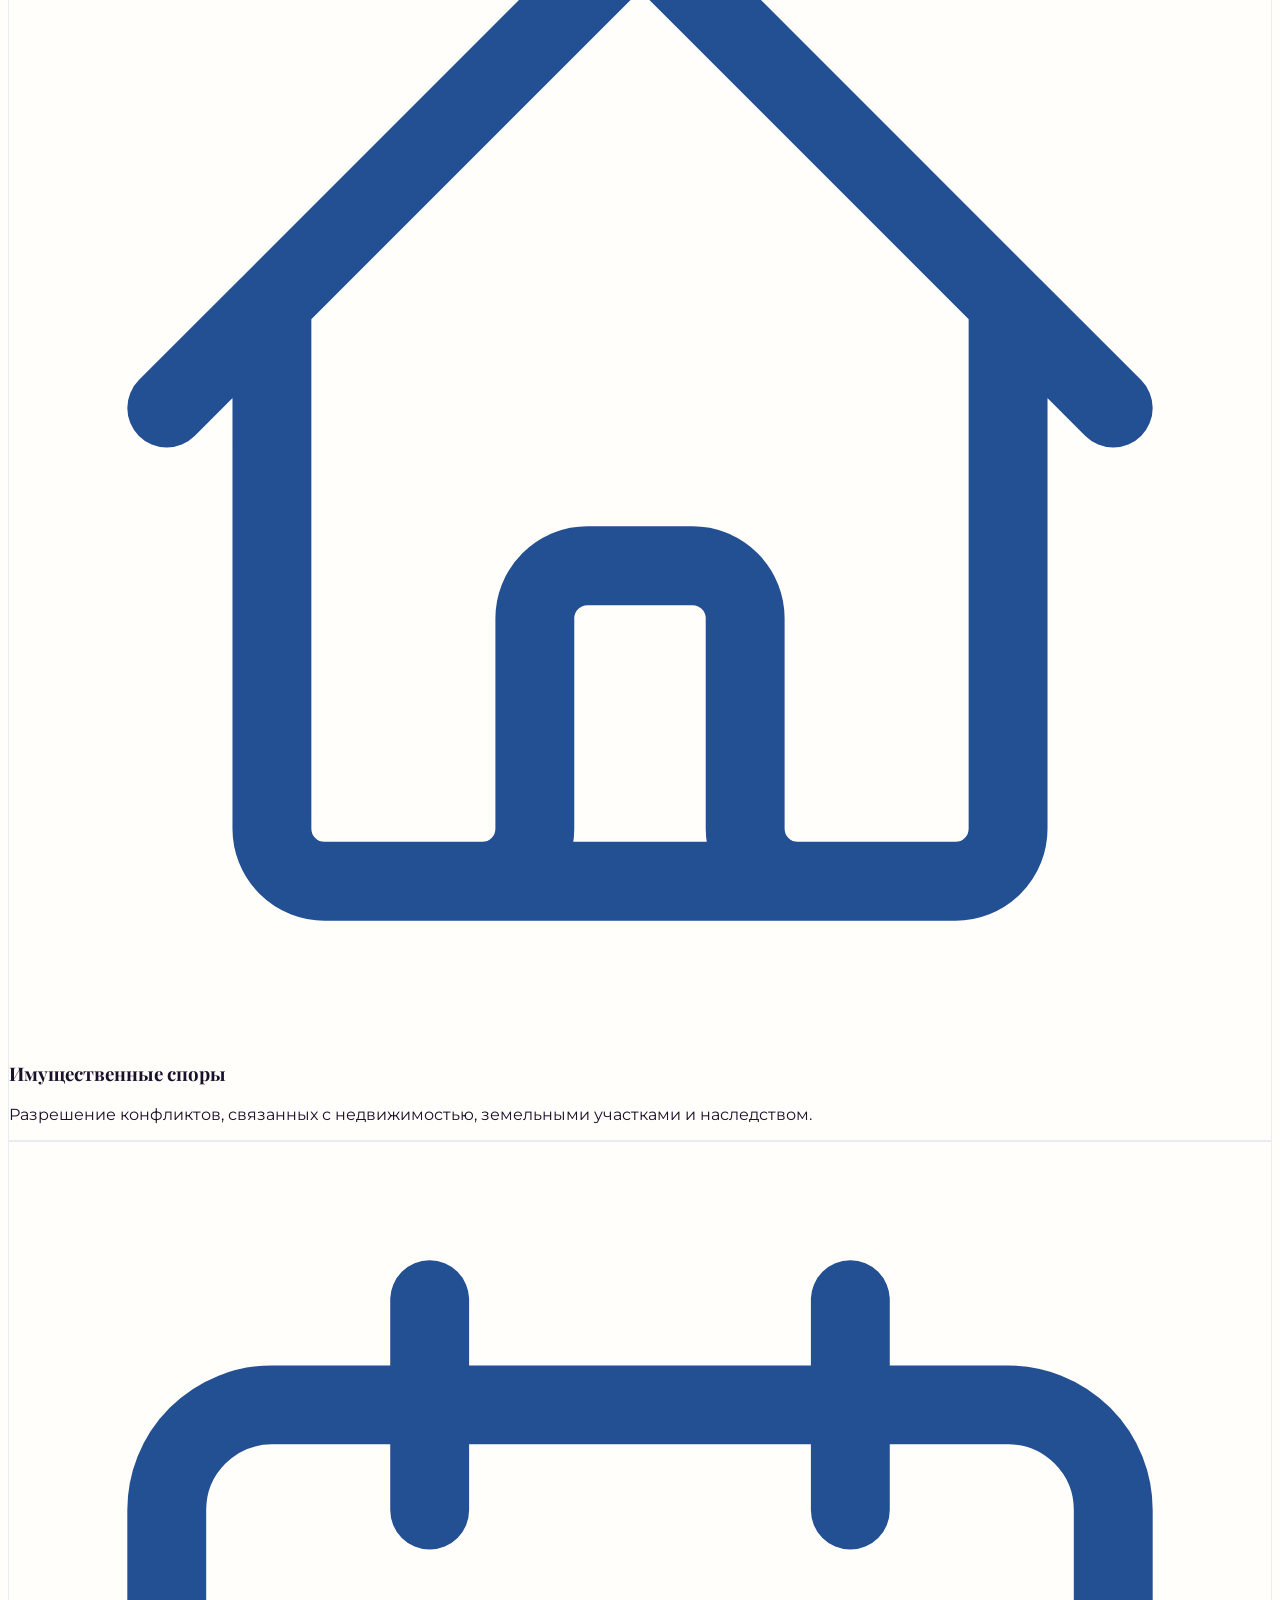
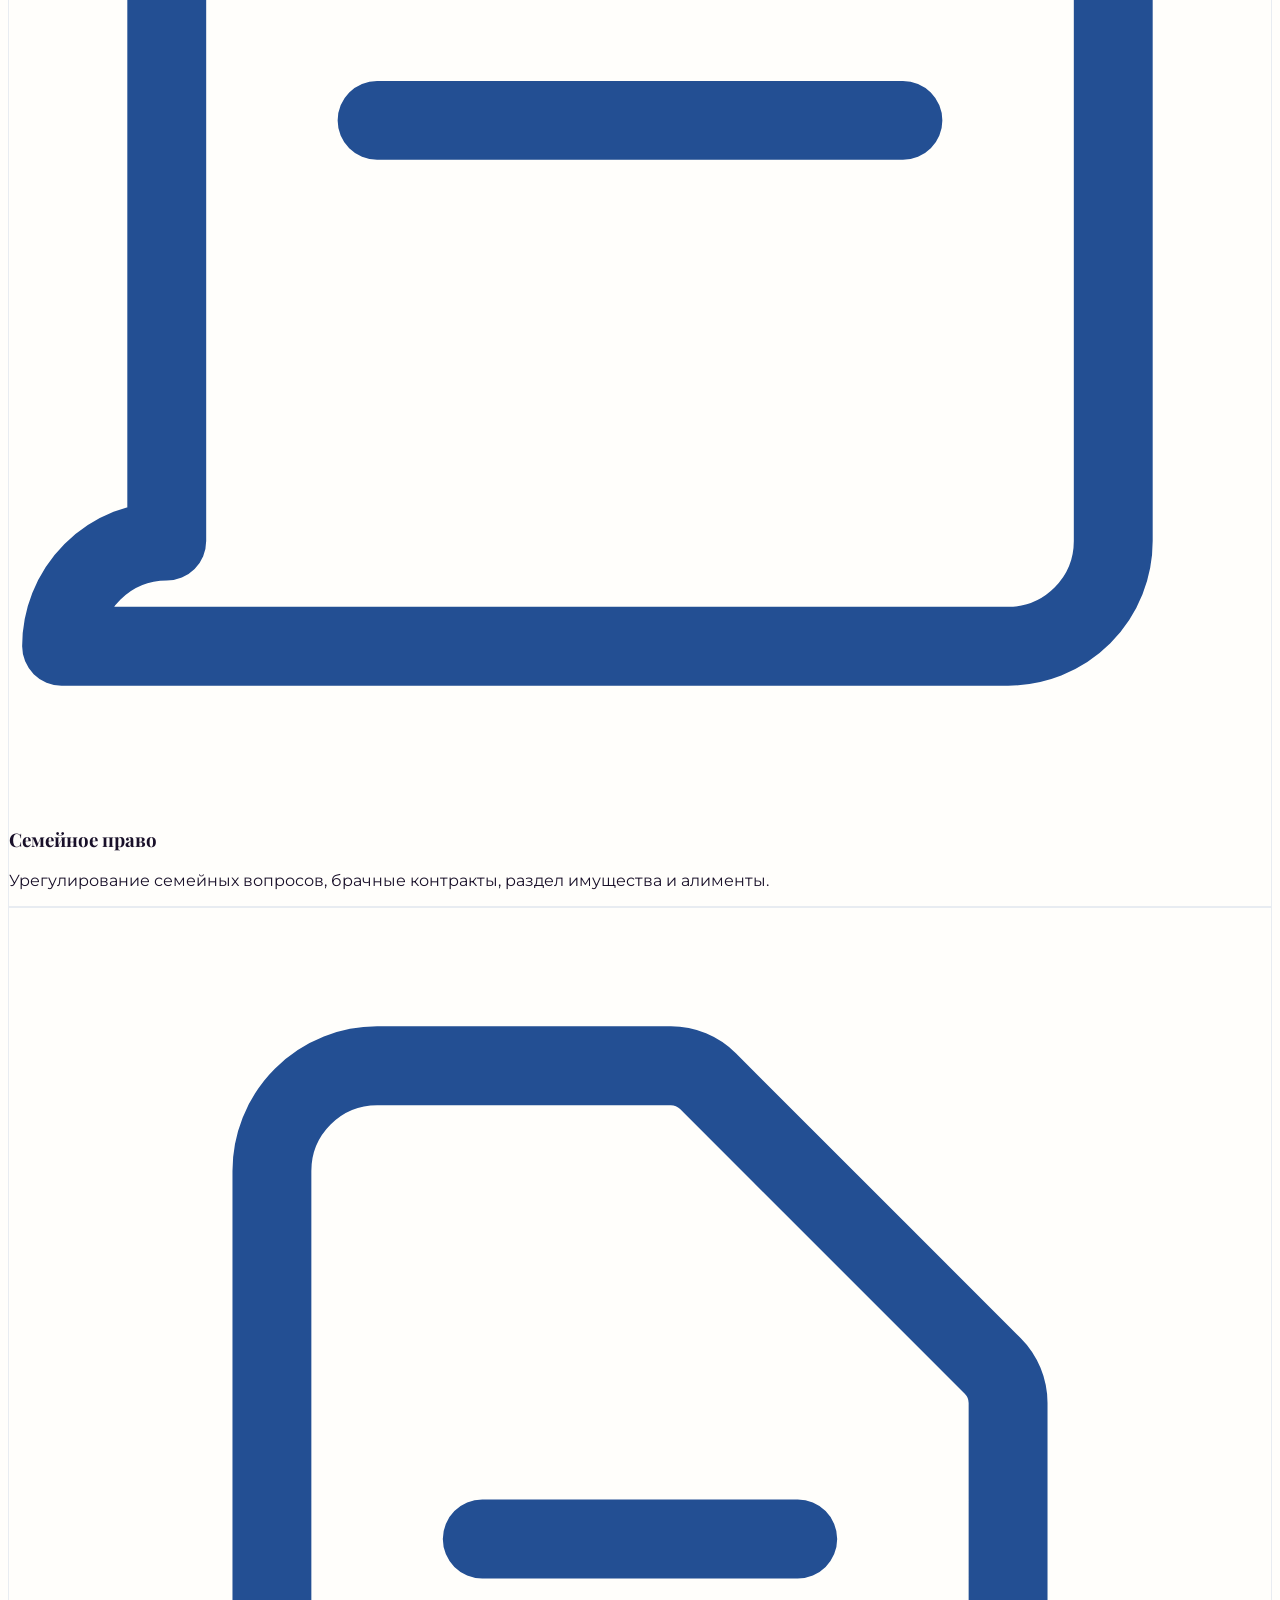
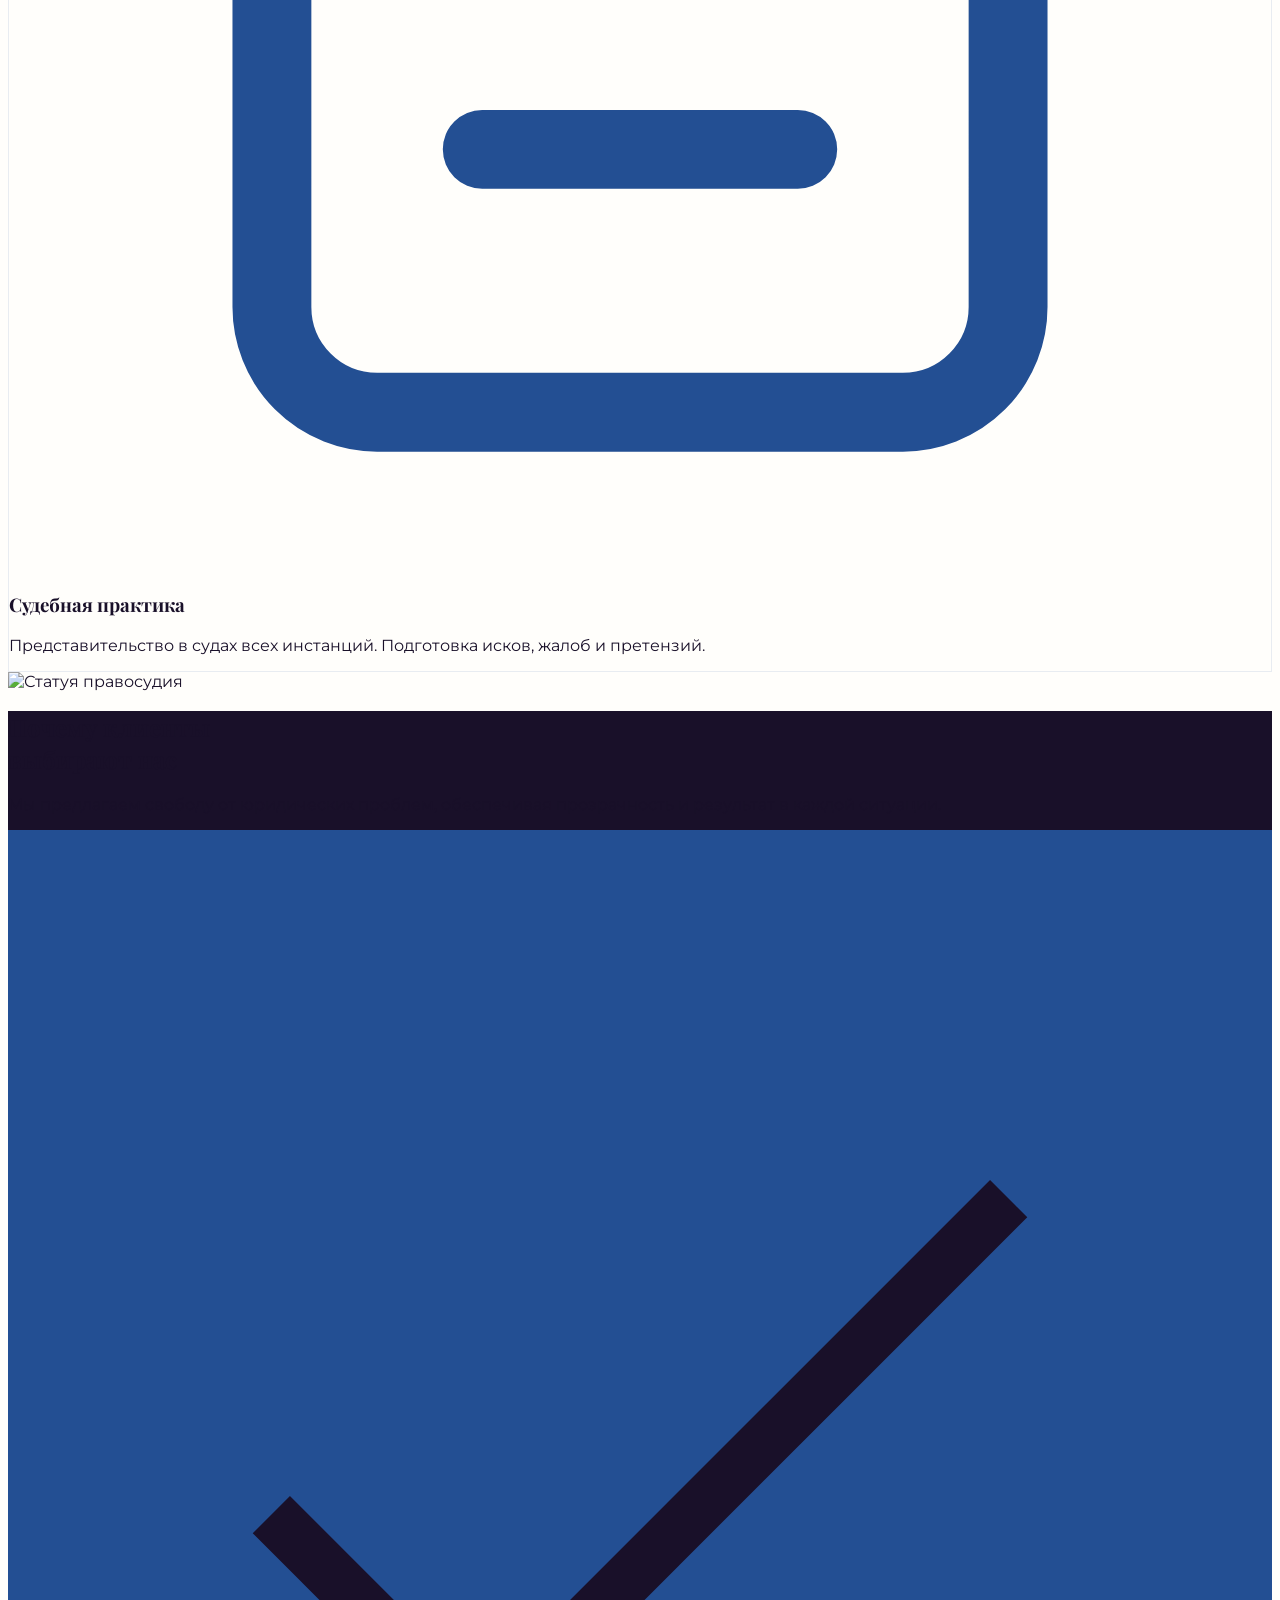
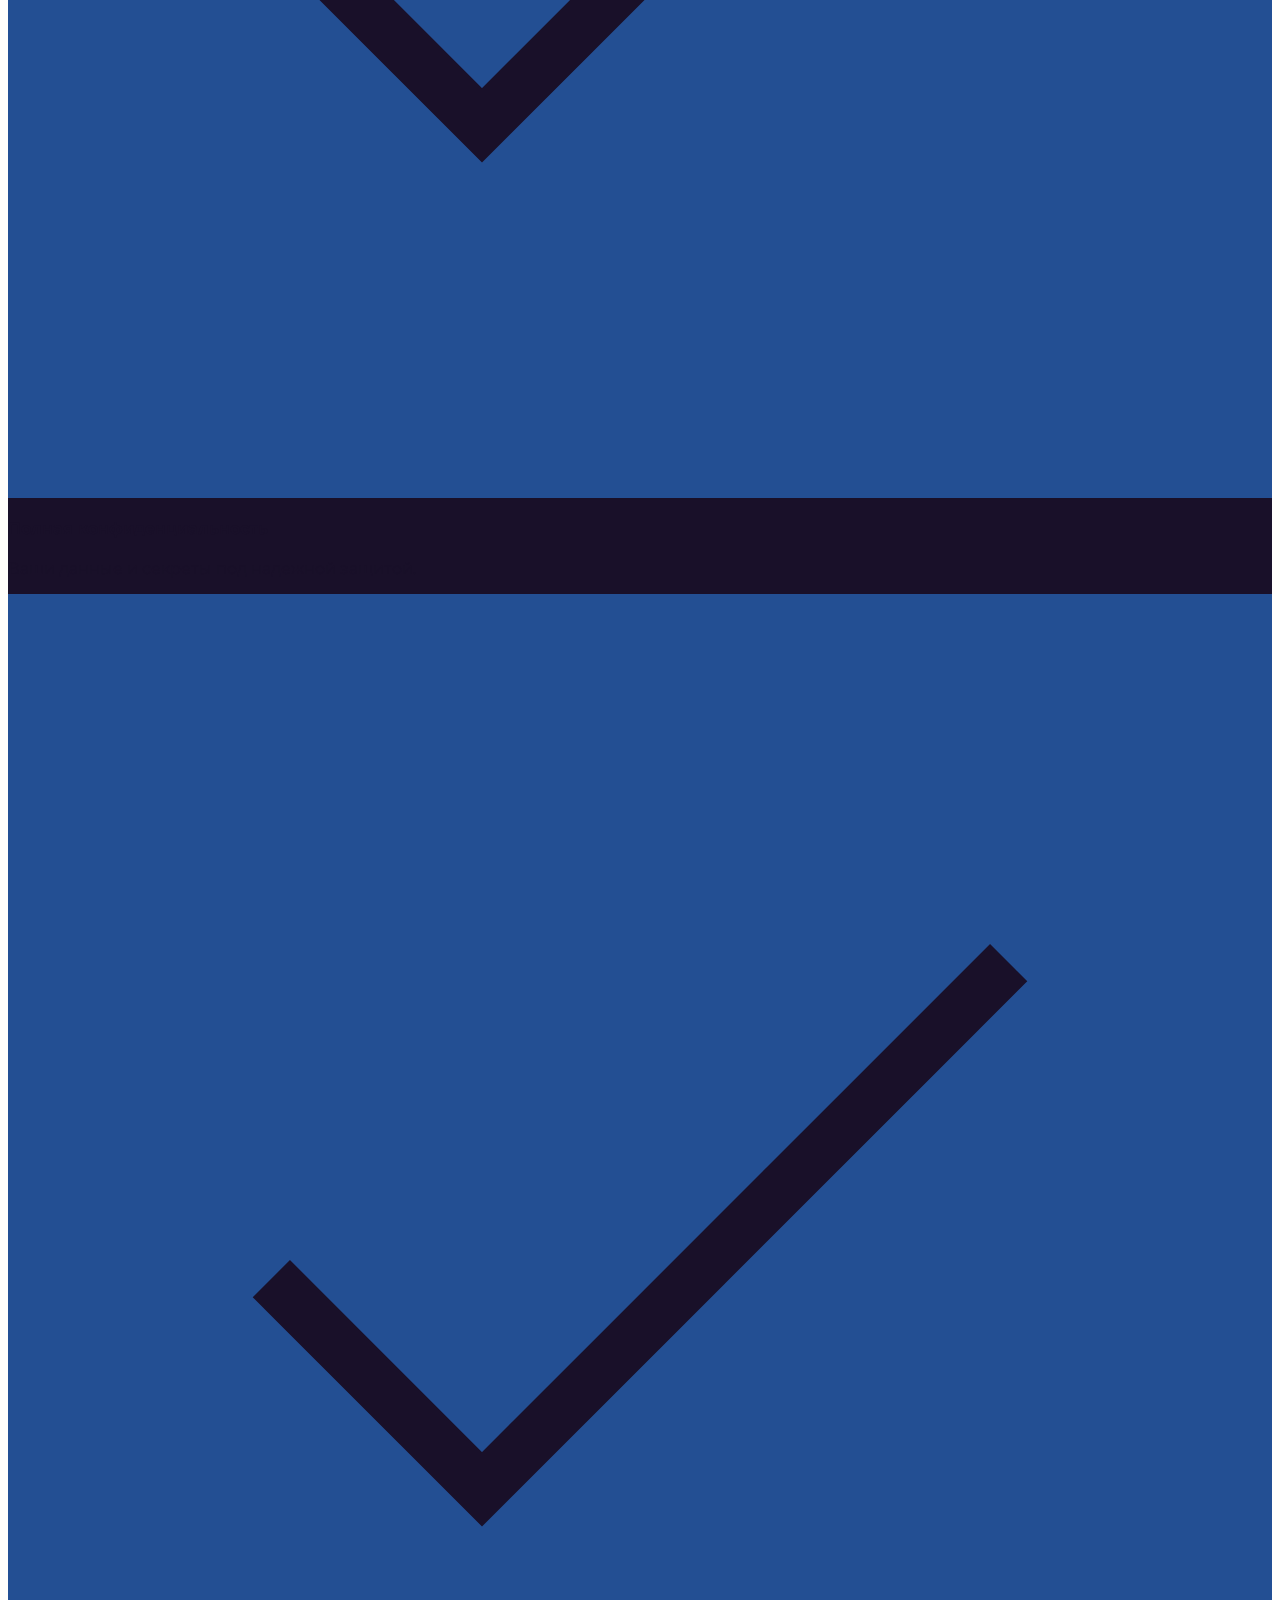
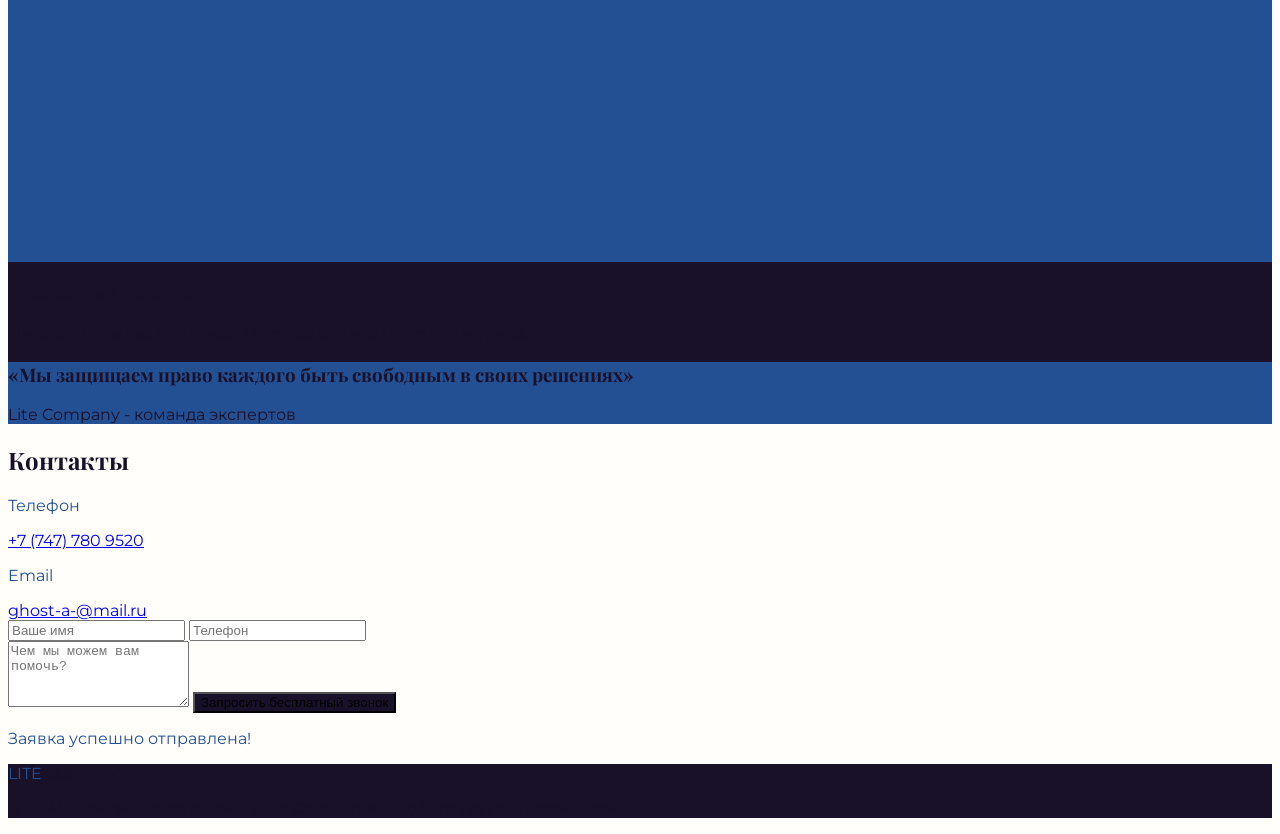
==== commit 0ada9e6e: "Update index.html" ====
--- a/index.html
+++ b/index.html
@@ -101,7 +101,7 @@
         <div class="max-w-7xl mx-auto px-4 sm:px-6 lg:px-8 relative z-10">
             <div class="max-w-3xl text-white">
                 <h1 class="text-5xl md:text-7xl mb-8 leading-tight">
-                    Ваша свобода в <br><span class="text-primary-white">правовом поле</span>
+                    Ваша свобода <br><span class="text-primary-white">в правовом поле</span>
                 </h1>
                 <p class="text-xl md:text-2xl text-gray-200 mb-10 font-light leading-relaxed">
                     Профессиональная юридическая помощь для тех, кто ценит время, репутацию и независимость. Мы берем сложности на себя.
@@ -353,4 +353,4 @@
 };
     </script>
 </body>
-</html>+</html>
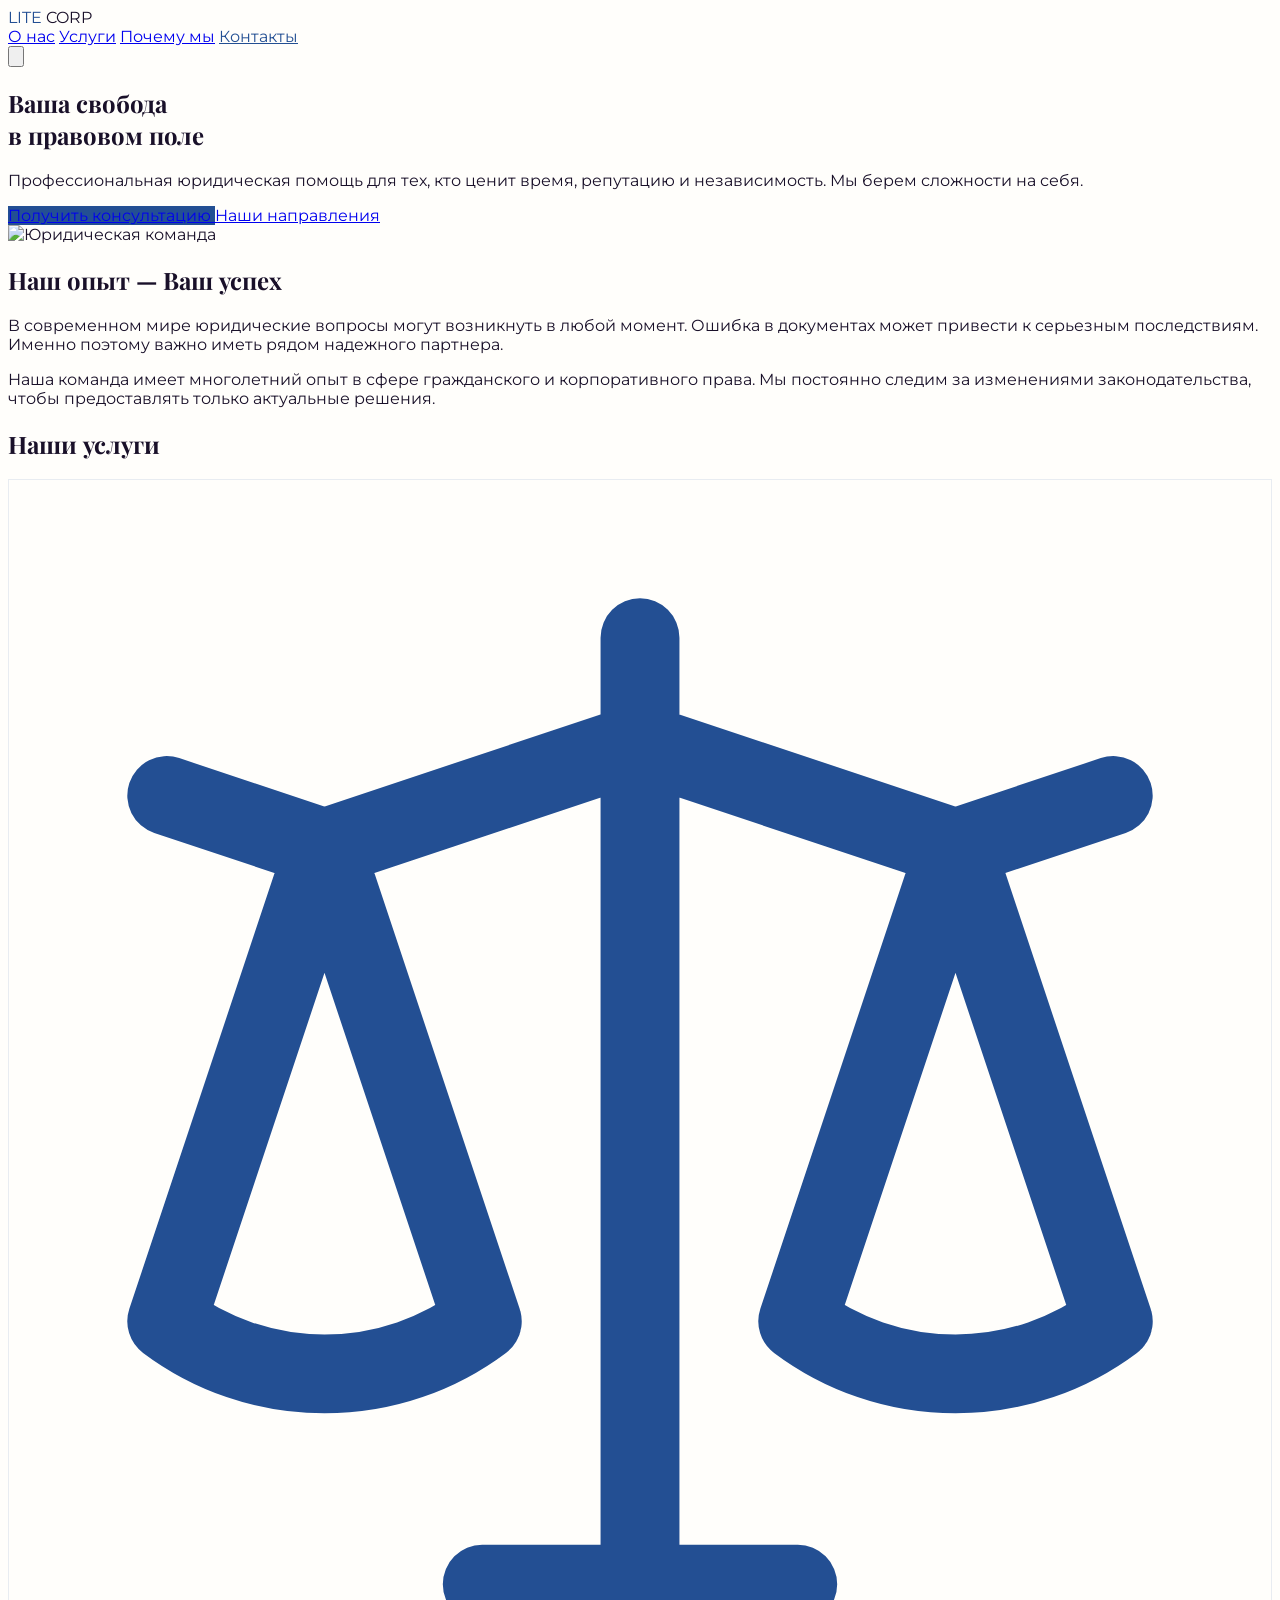
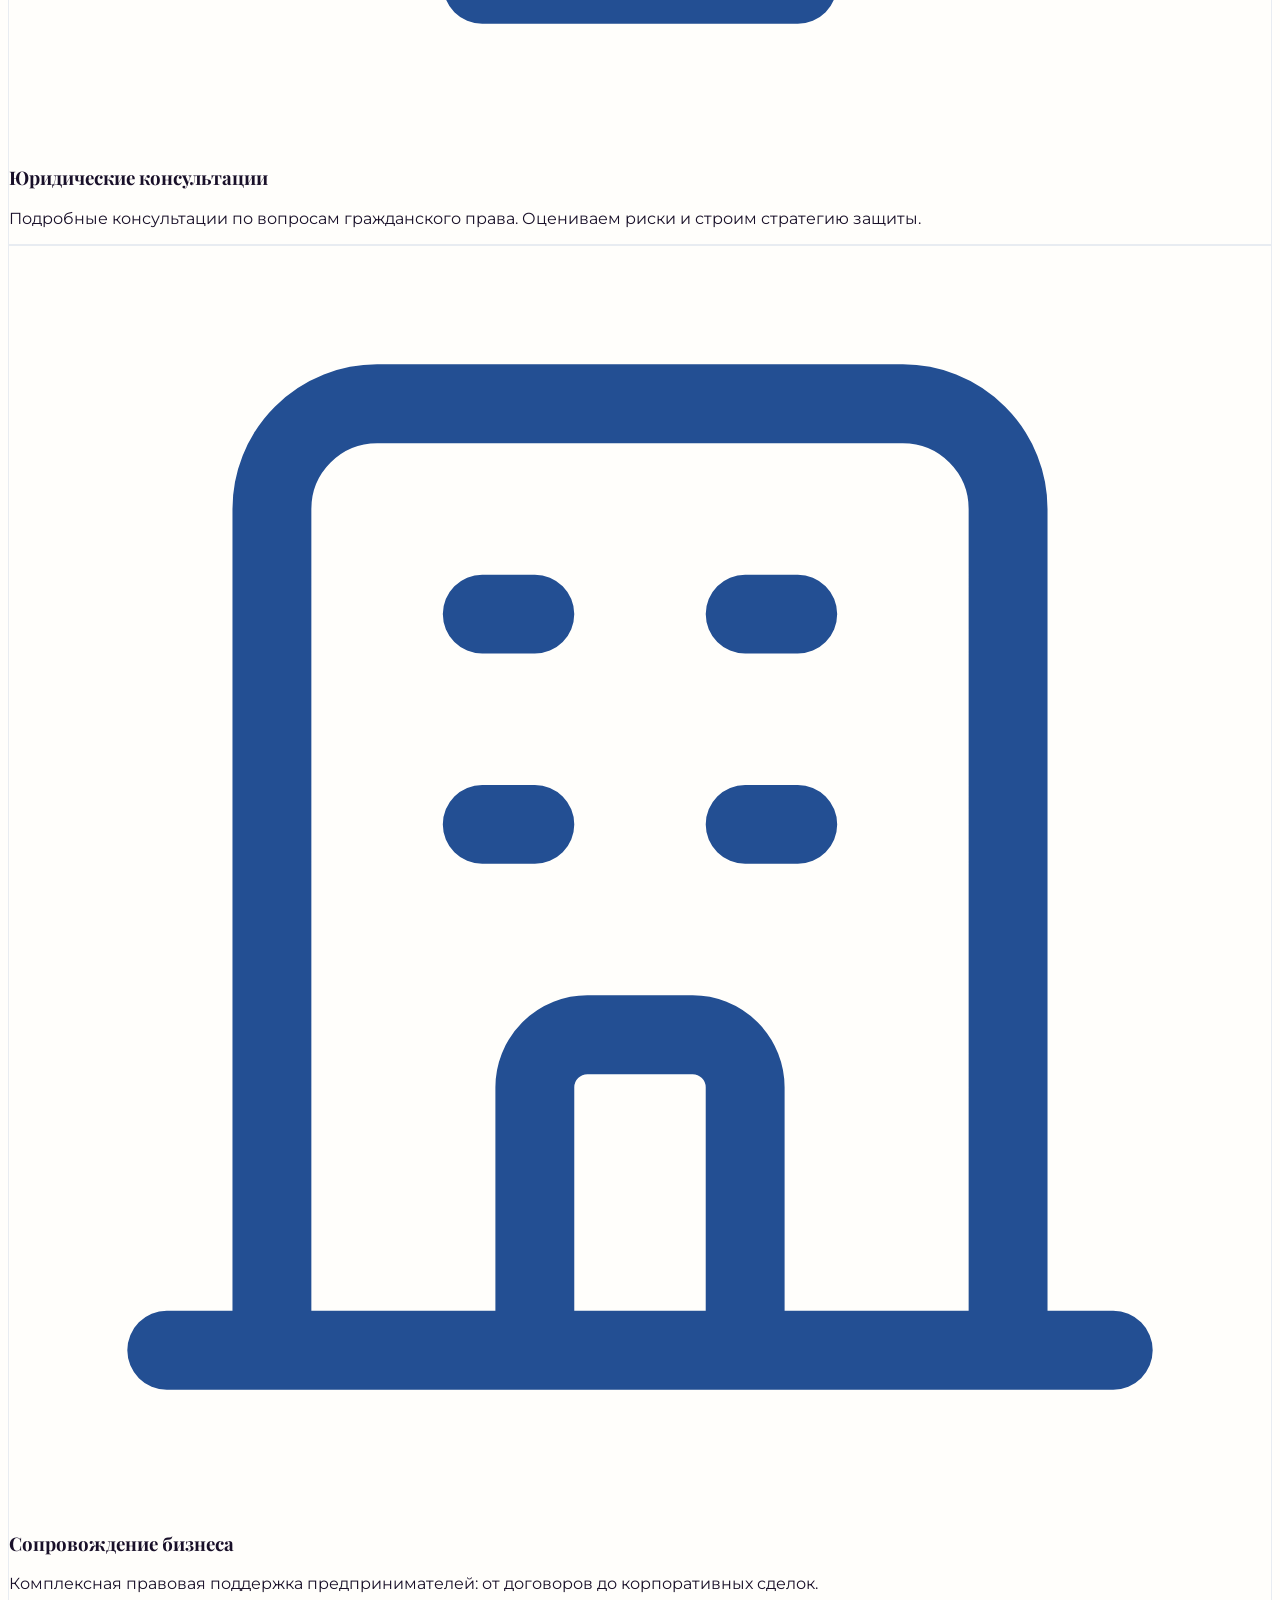
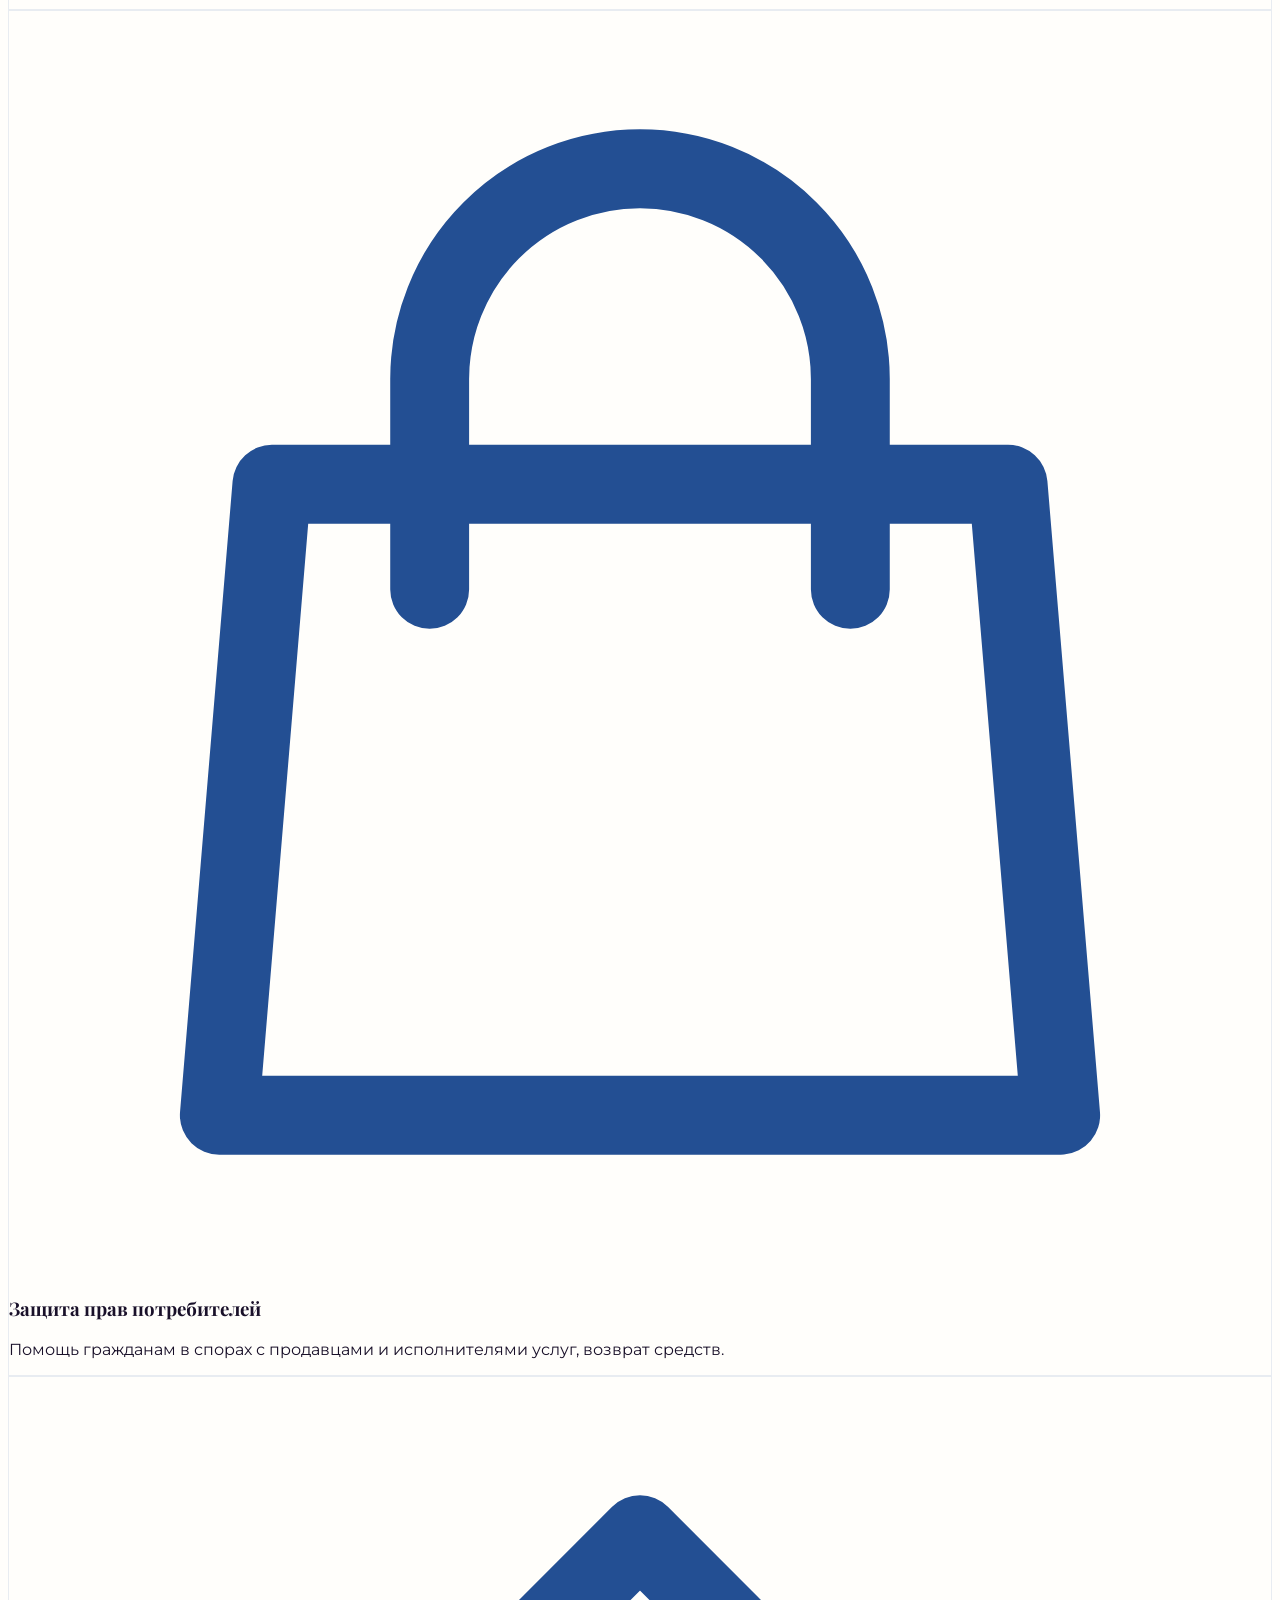
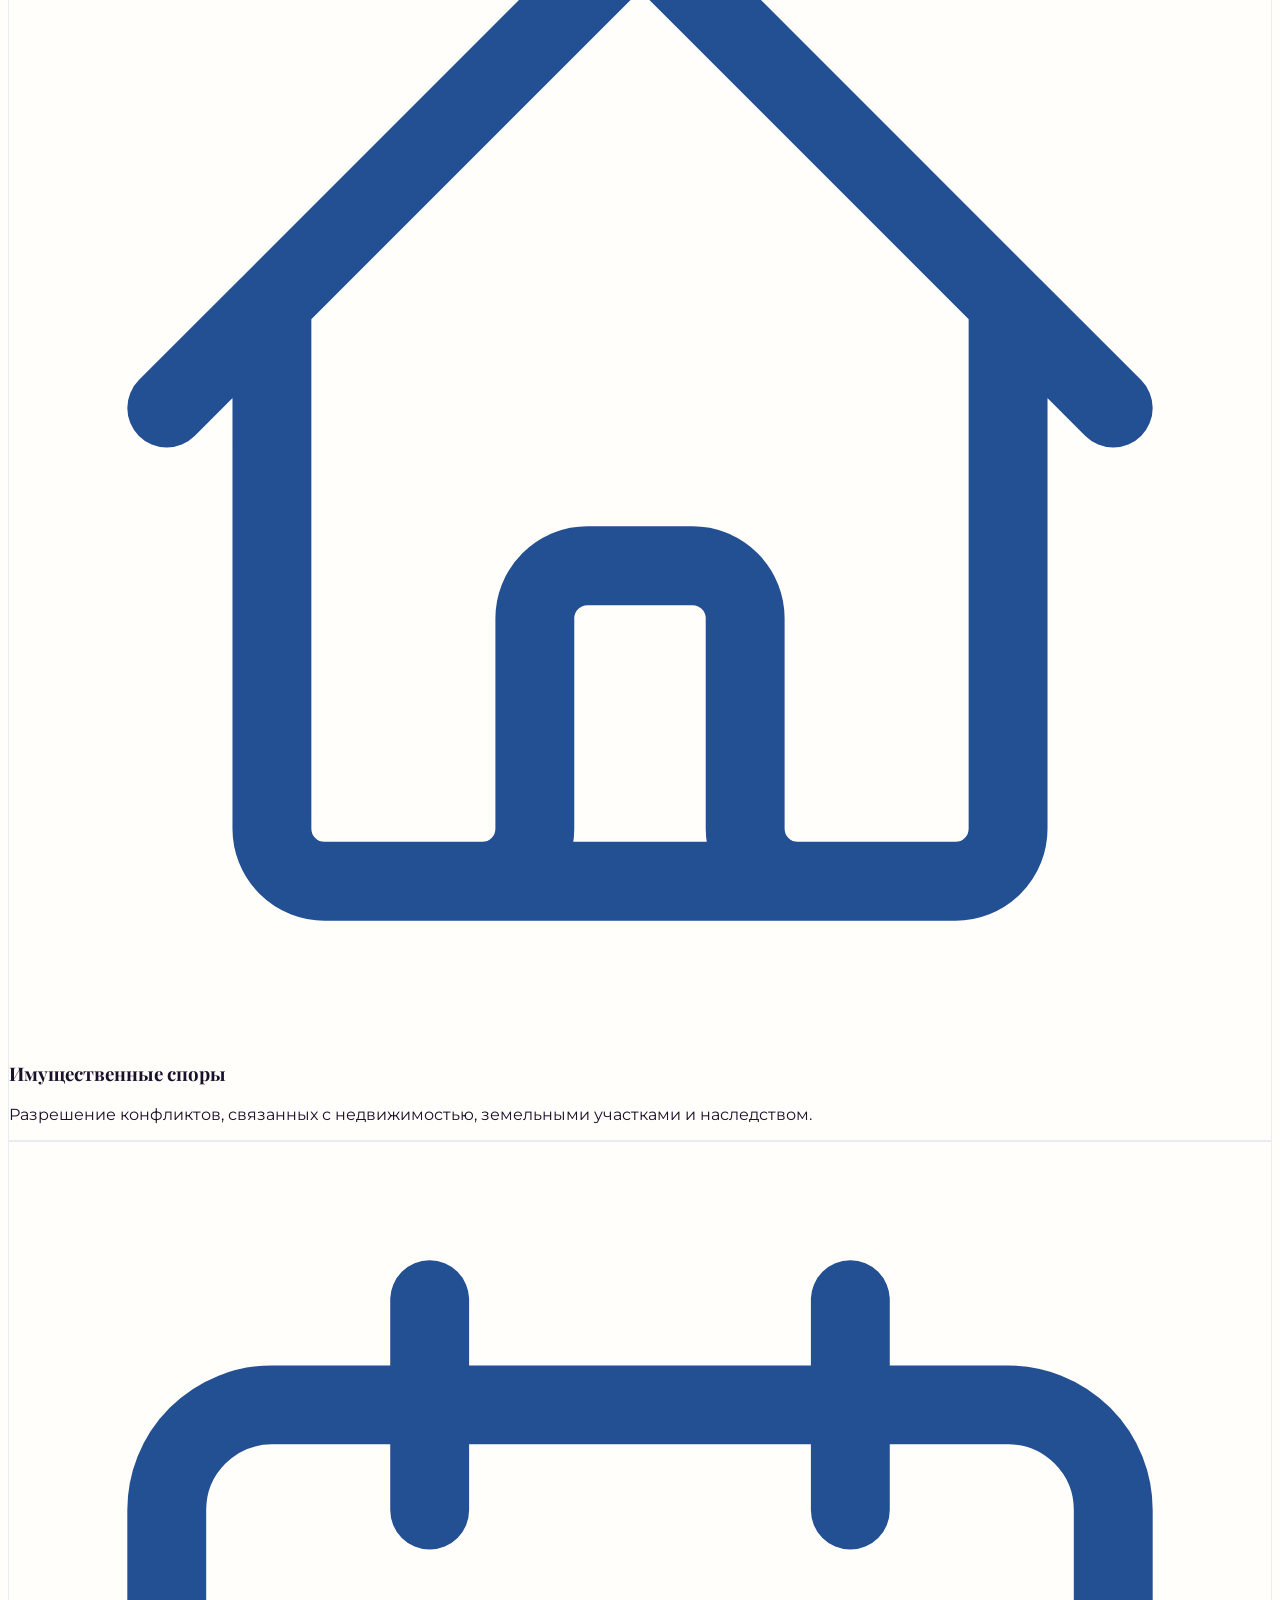
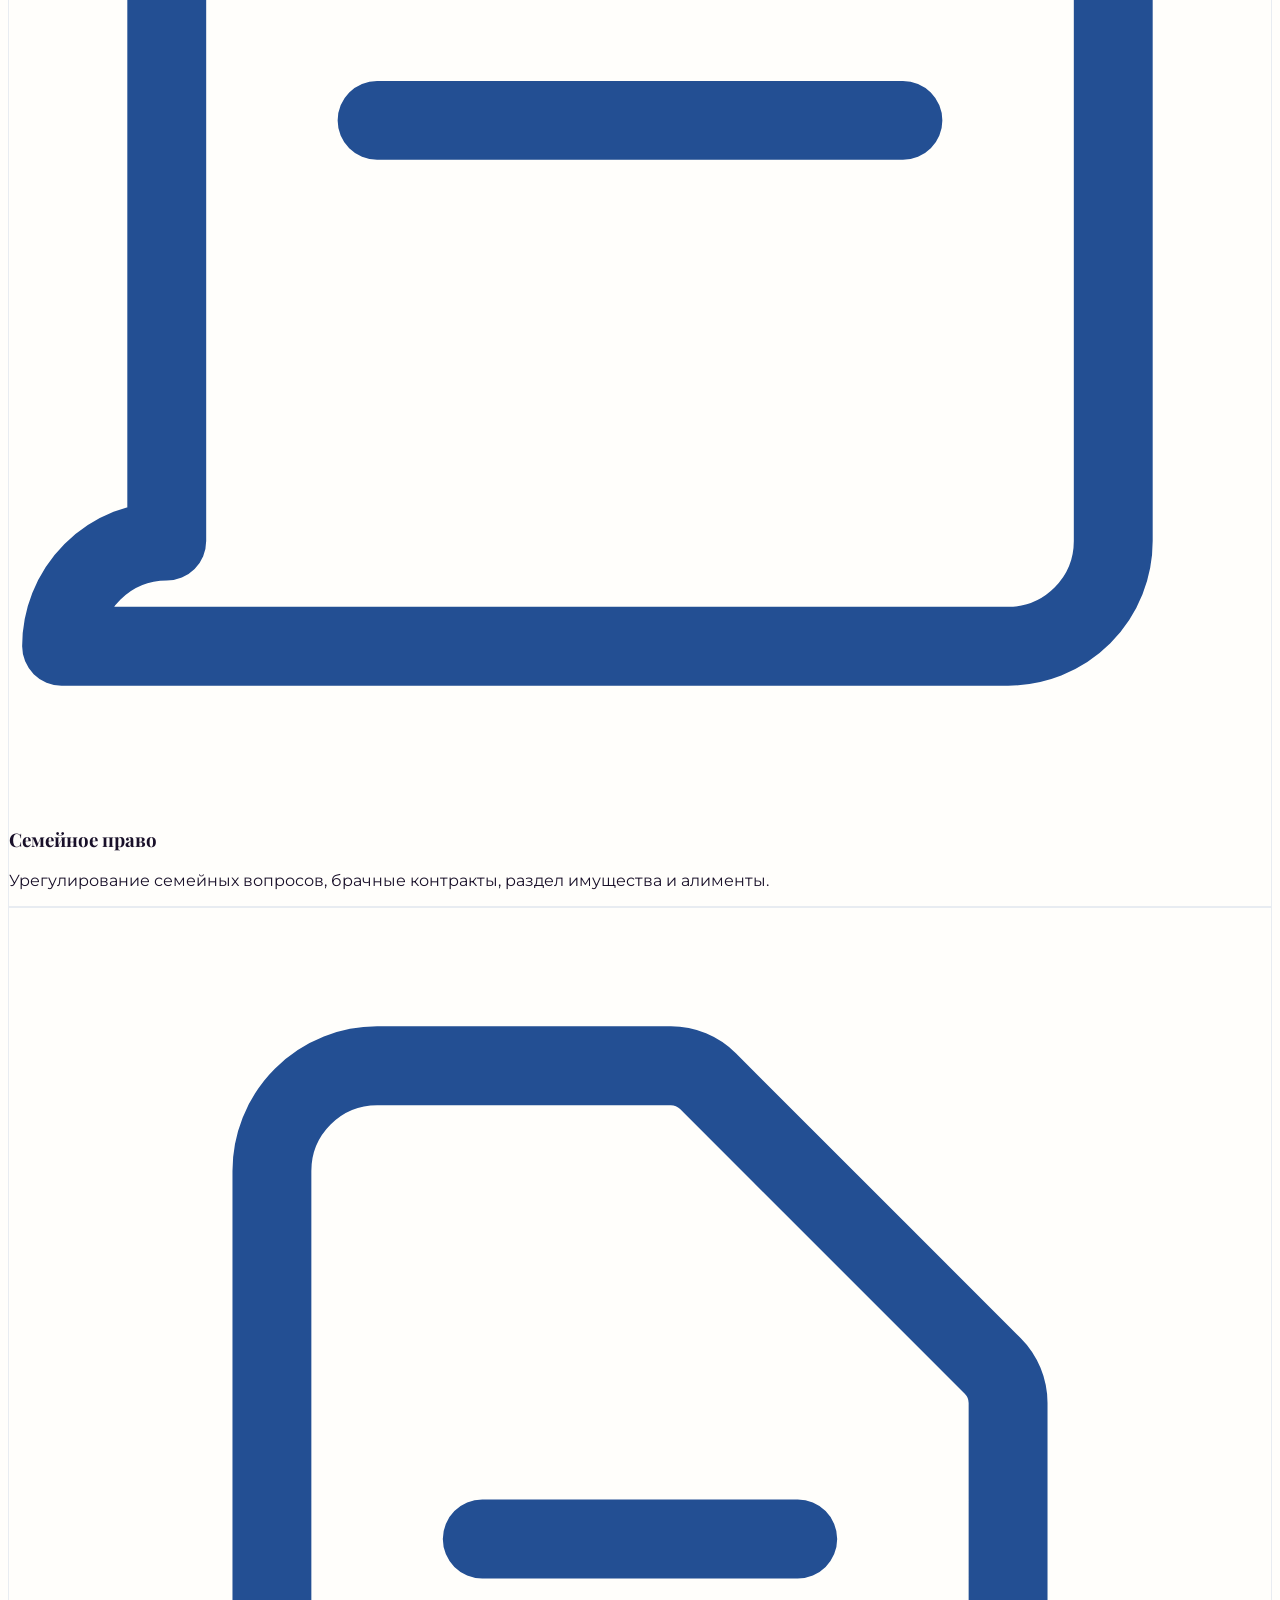
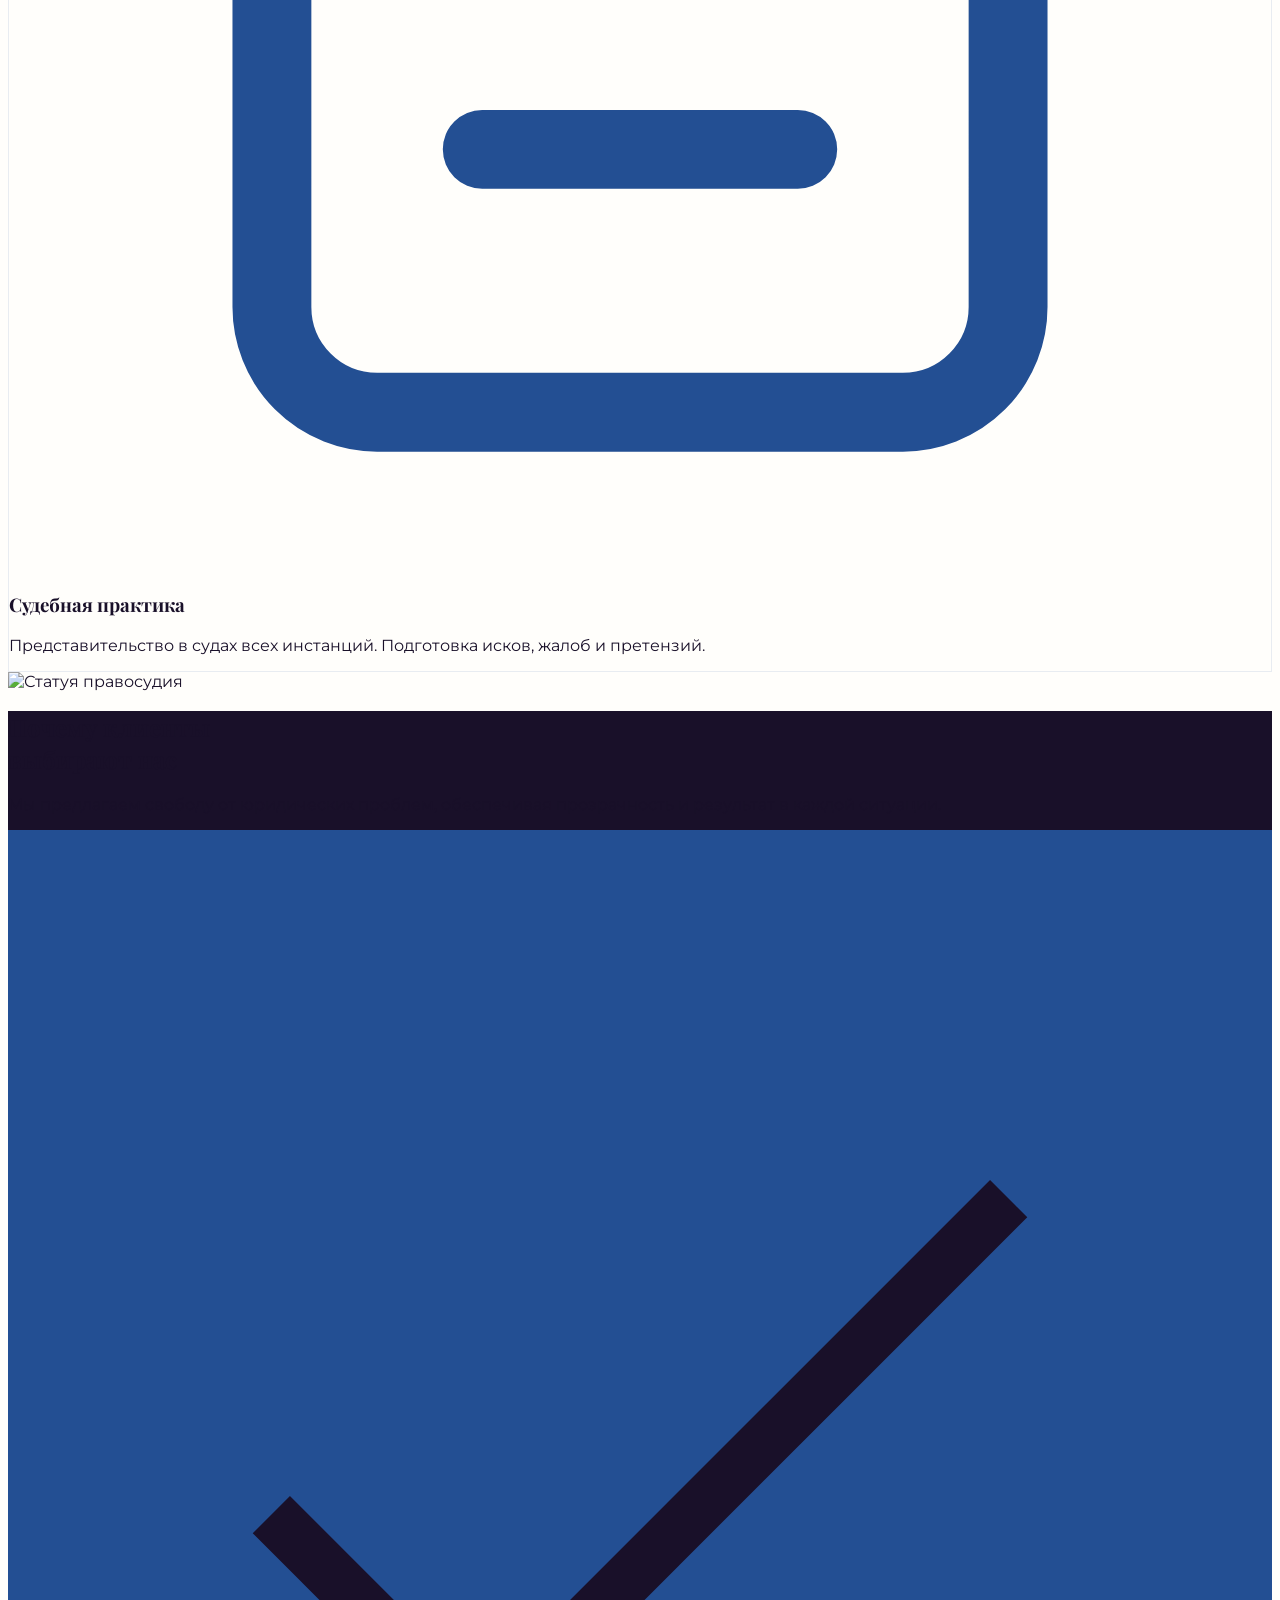
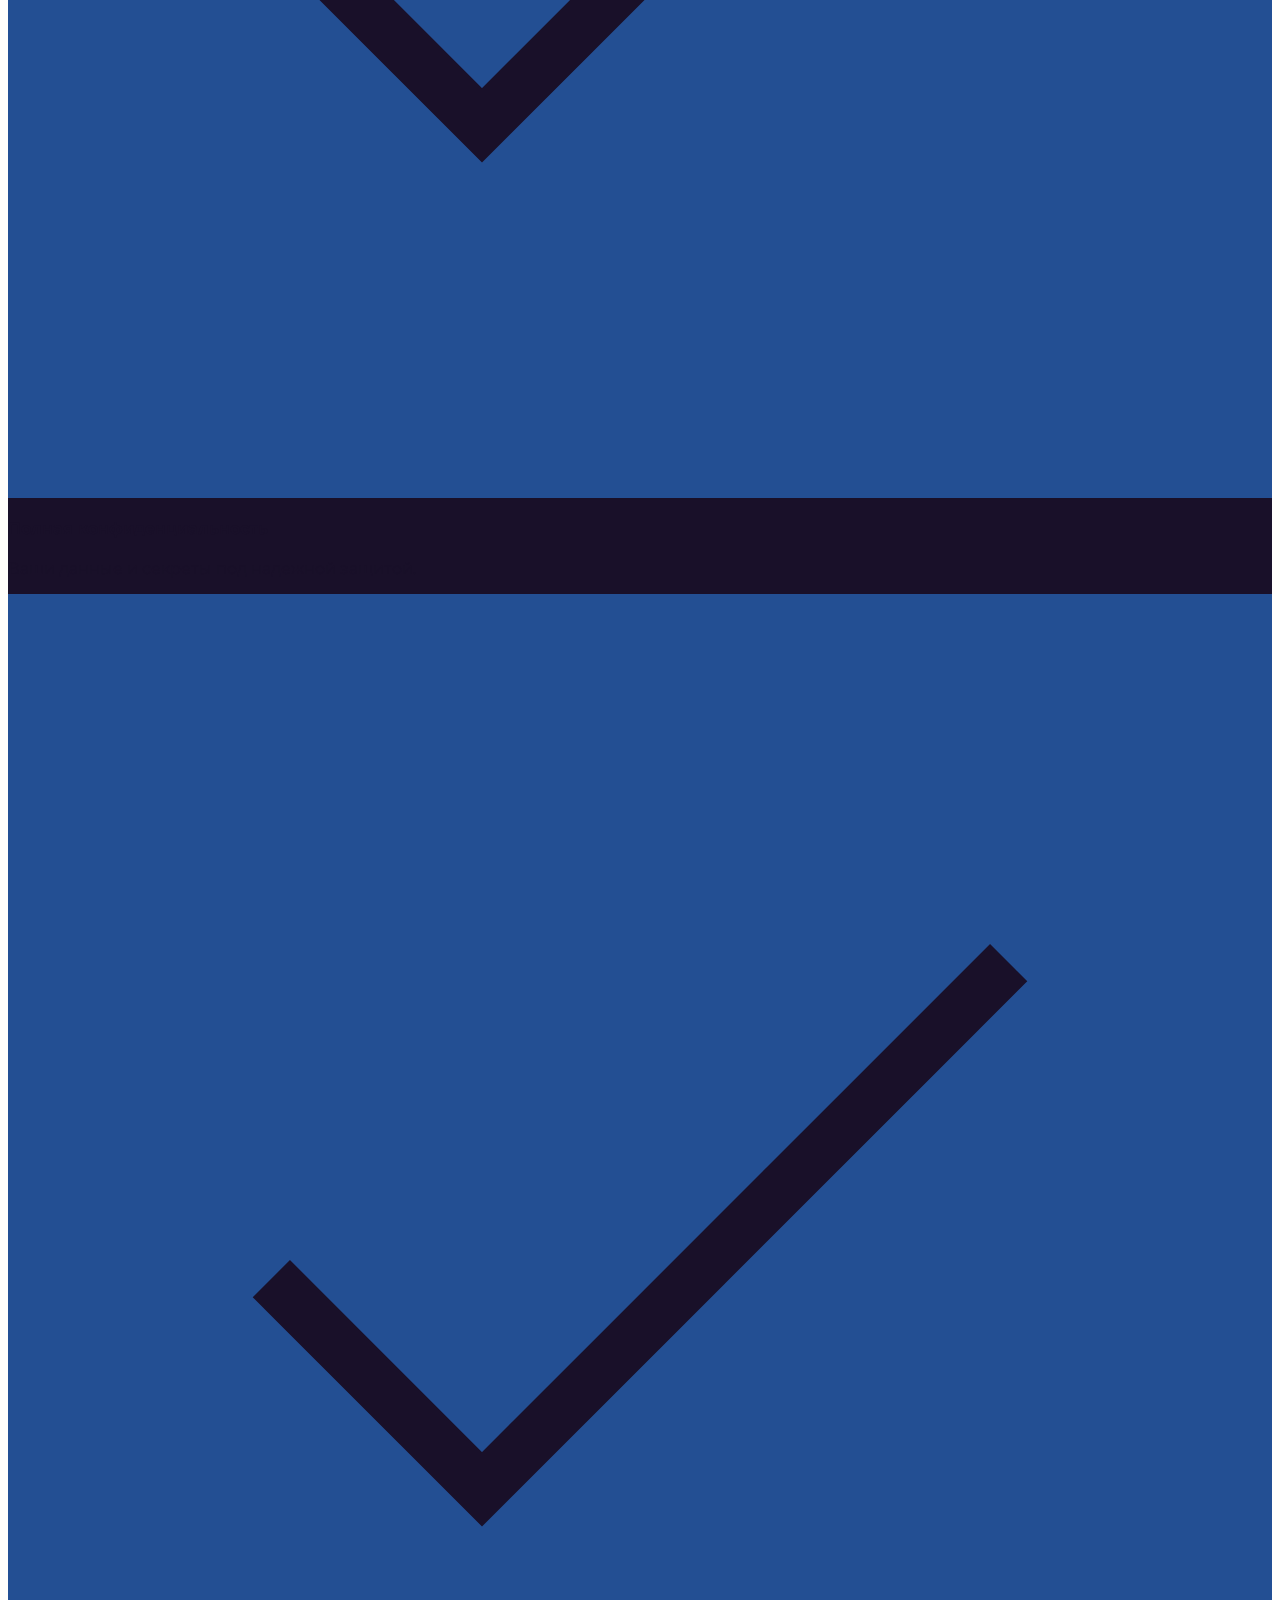
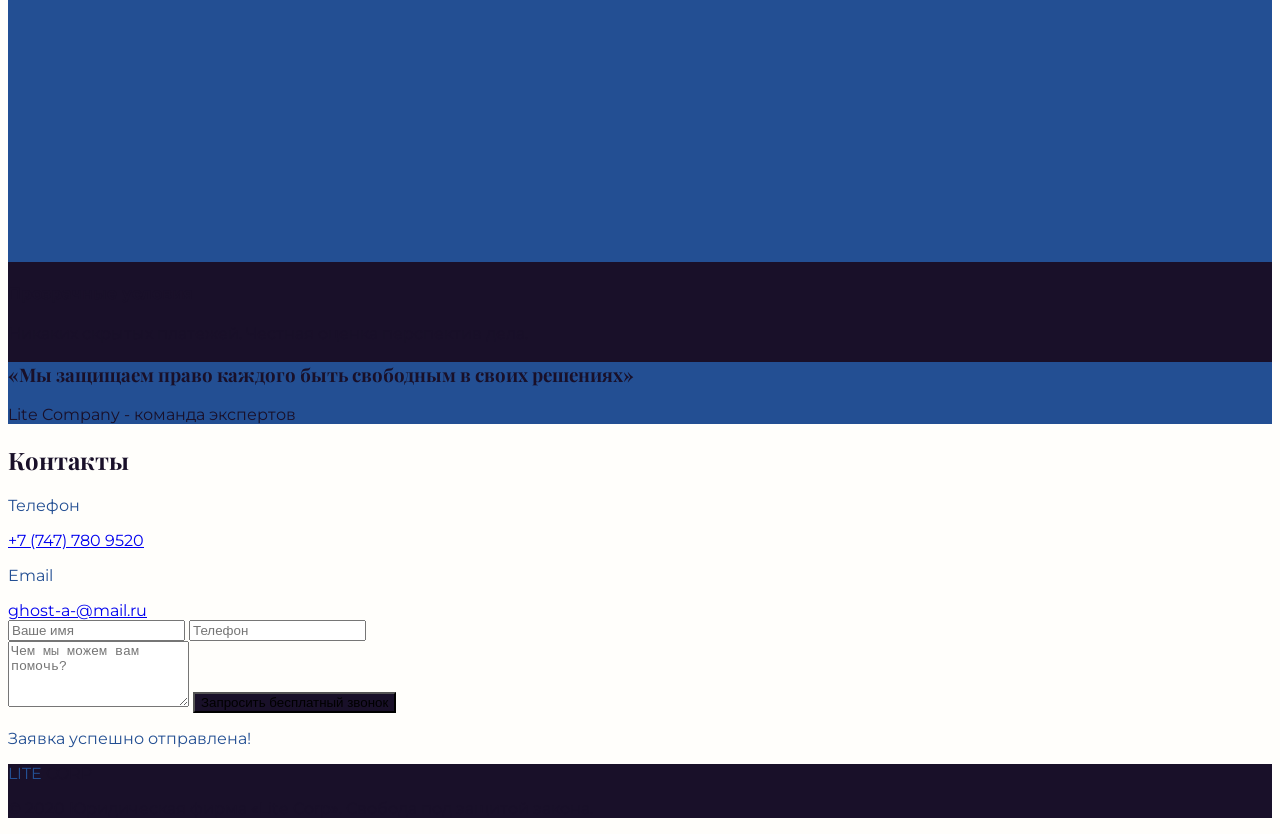
==== commit b6ac2b3c: "Update index.html" ====
--- a/index.html
+++ b/index.html
@@ -3,7 +3,7 @@
 <head>
     <meta charset="UTF-8">
     <meta name="viewport" content="width=device-width, initial-scale=1.0">
-    <title>Lite Company — Юридическая свобода и защита</title>
+    <title>Lite Corporation — Юридическая свобода и защита</title>
     <script src="https://cdn.tailwindcss.com"></script>
     <link rel="stylesheet" href="styles.css">
     <link rel="preconnect" href="https://fonts.googleapis.com">
@@ -77,7 +77,7 @@
                 <div class="flex items-center">
                     <span class="text-2xl font-bold tracking-tighter flex items-center">
                         <span class="text-primary-blue">LITE</span>
-                        <span class="ml-1 text-dark-custom">COMPANY</span>
+                        <span class="ml-1 text-dark-custom">CORP</span>
                     </span>
                 </div>
                 <div class="hidden md:flex space-x-10 text-sm font-semibold uppercase tracking-widest">
@@ -289,9 +289,9 @@
     <footer class="bg-dark-custom text-white py-12 border-t border-white/5">
         <div class="max-w-7xl mx-auto px-4 sm:px-6 lg:px-8 flex flex-col md:flex-row justify-between items-center gap-8">
             <span class="text-2xl font-bold tracking-tighter">
-                <span class="text-primary-blue">LITE</span> COMPANY
+                <span class="text-primary-blue">LITE</span> CORP
             </span>
-            <p class="text-gray-500 text-sm">© 2024 Юридическая фирма «Lite Company». Свобода под защитой закона.</p>
+            <p class="text-gray-500 text-sm">© 2020 Юридическая фирма «Lite Corp». Свобода под защитой закона.</p>
         </div>
     </footer>
 
@@ -312,7 +312,7 @@
         // Мобильное меню (упрощенное)
         const menuToggle = document.getElementById('menu-toggle');
         menuToggle.onclick = function() {
-            // В продакшене тут было бы полноценное меню, сейчас для прототипа достаточно скролла к разделам
+            
             alert("Навигация доступна через скролл.");
         };
 
@@ -329,21 +329,21 @@
     const message = document.getElementById('userMessage').value;
 
     // 2. Формируем текст сообщения
-    const whatsappText = `Новая заявка с сайта!%0A` +
+    const whatsappText = `Новая заявка!%0A` +
                          `*Имя:* ${encodeURIComponent(name)}%0A` +
                          `*Телефон:* ${encodeURIComponent(phone)}%0A` +
                          `*Вопрос:* ${encodeURIComponent(message)}`;
 
-    // 3. Твой номер телефона (без +)
+    // 3. номер
     const myNumber = "77477809520"; 
 
-    // 4. Формируем и открываем ссылку
+    // 4. Формируем
     const whatsappUrl = `https://wa.me/${myNumber}?text=${whatsappText}`;
     
-    // Открываем WhatsApp в новой вкладке
+    // Открываем WhatsApp
     window.open(whatsappUrl, '_blank');
 
-    // Показываем уведомление об успехе и очищаем форму
+    // Показываем уведомление об успехе
     successMsg.classList.remove('hidden');
     contactForm.reset();
     
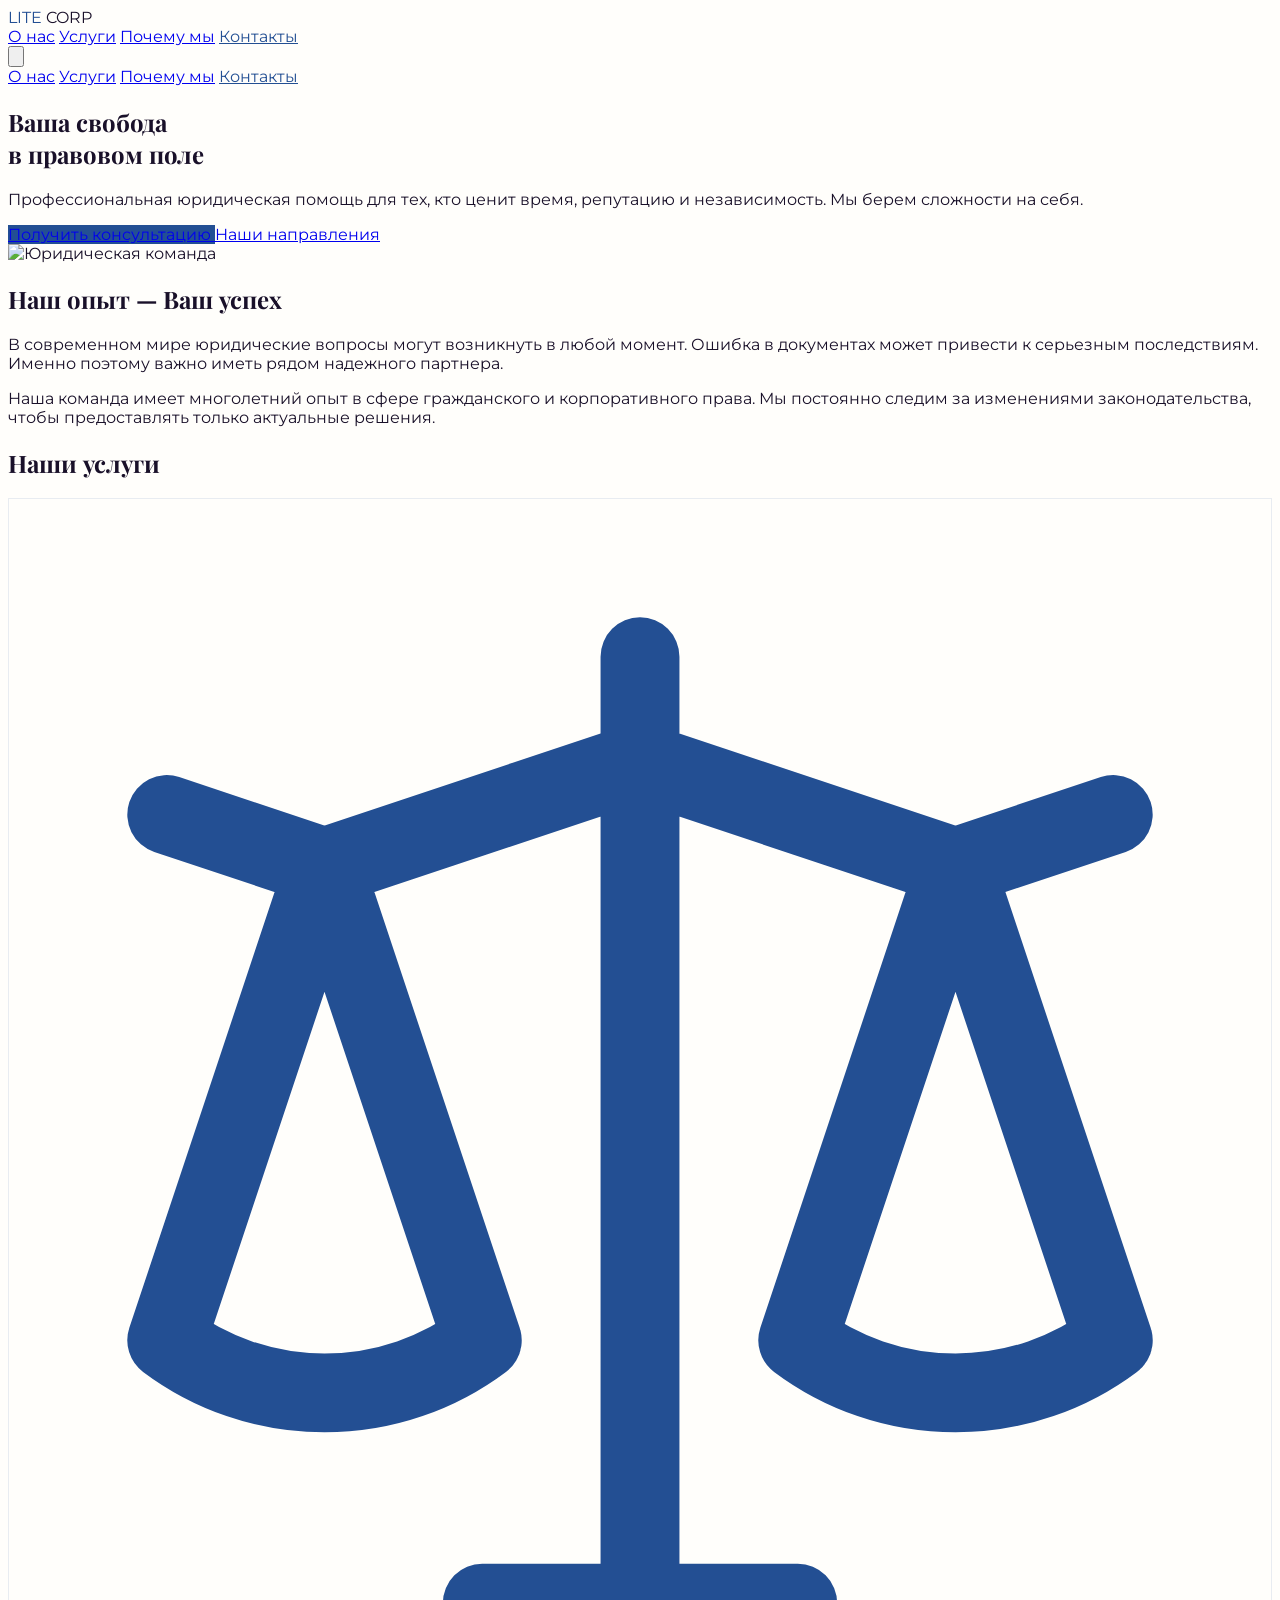
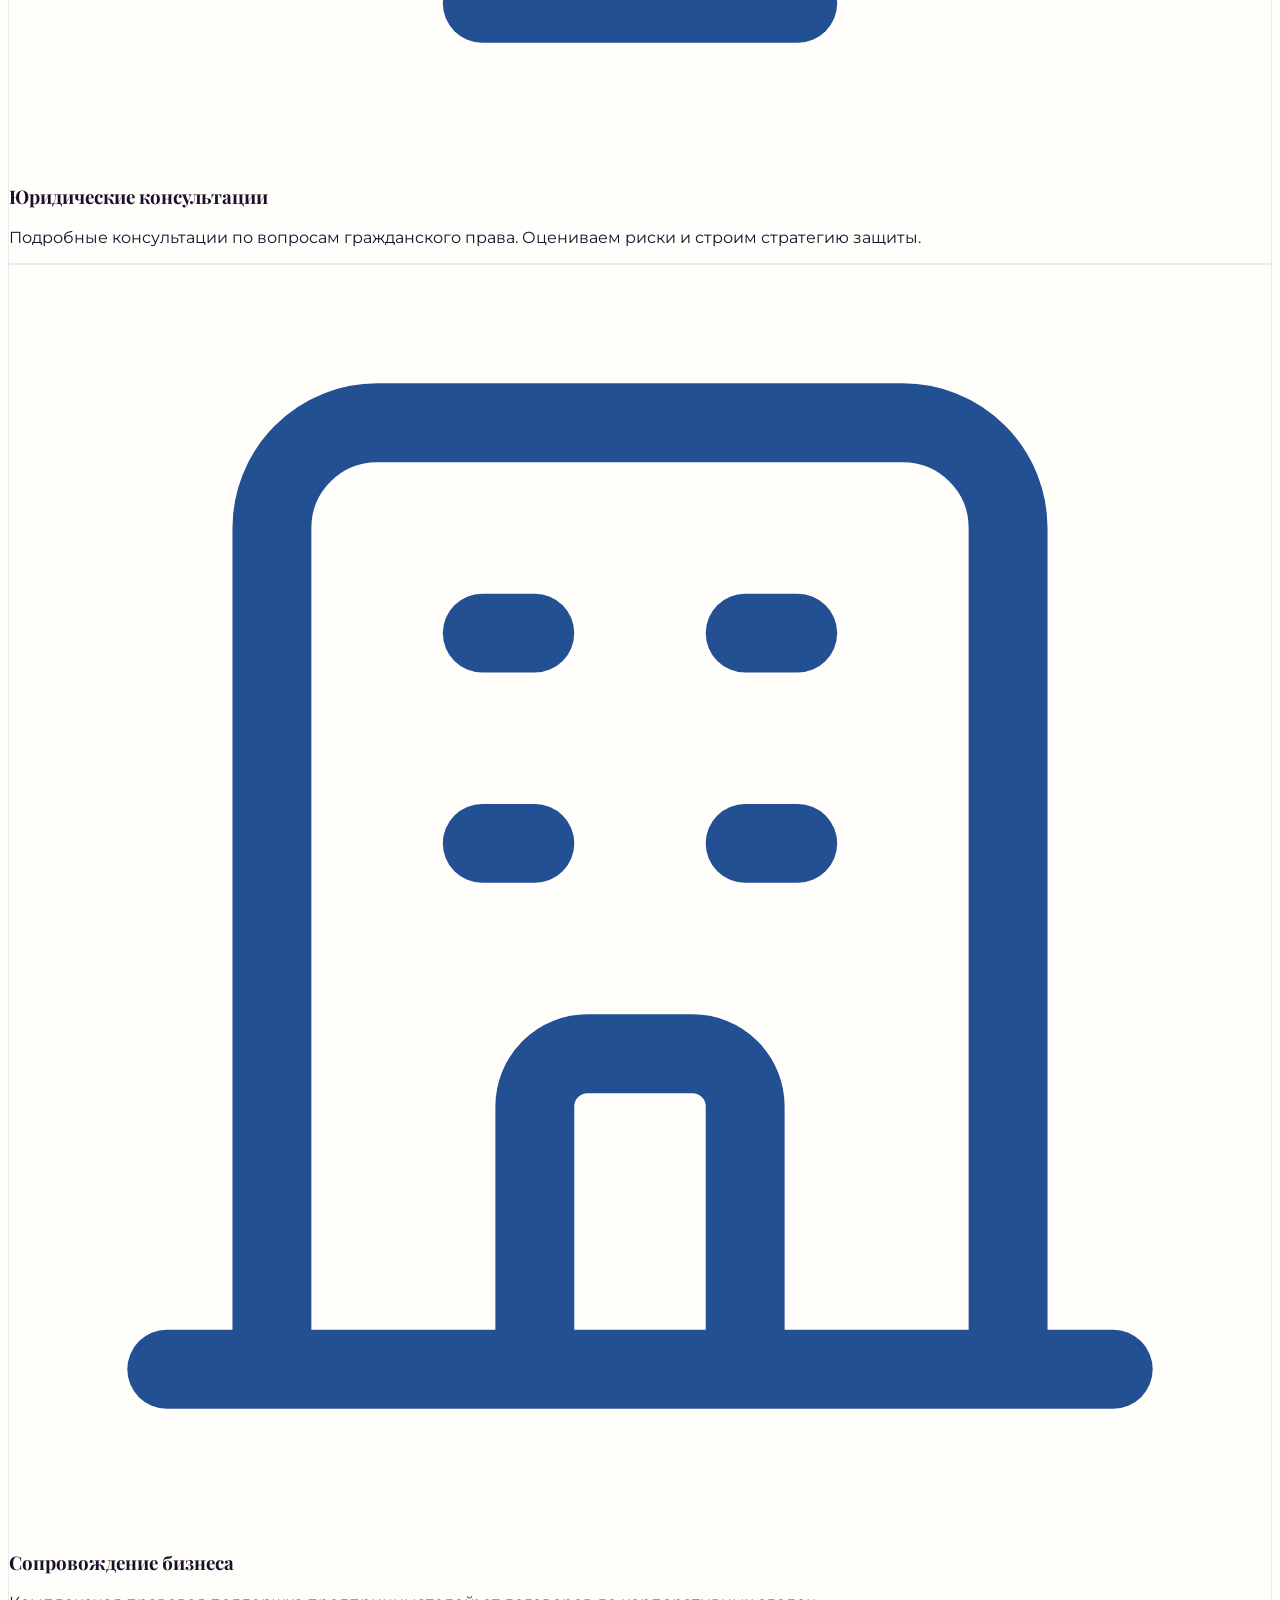
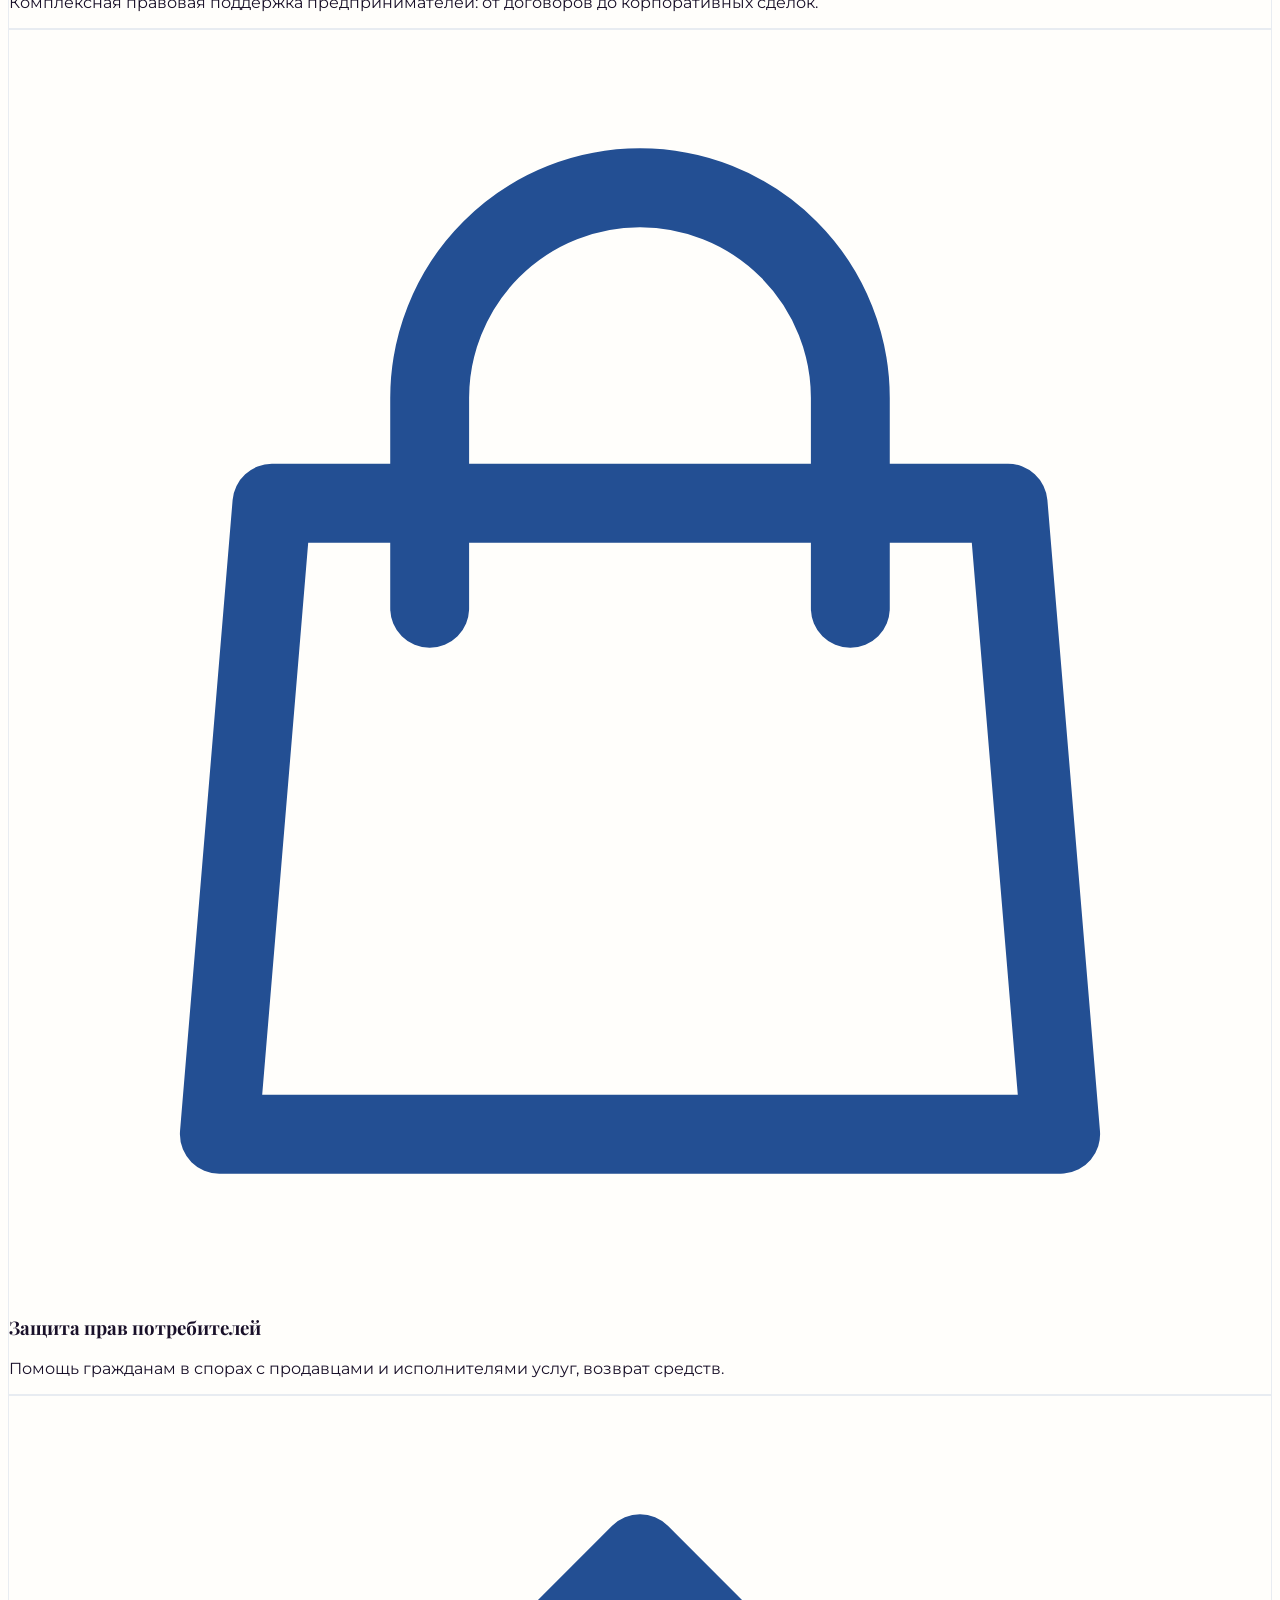
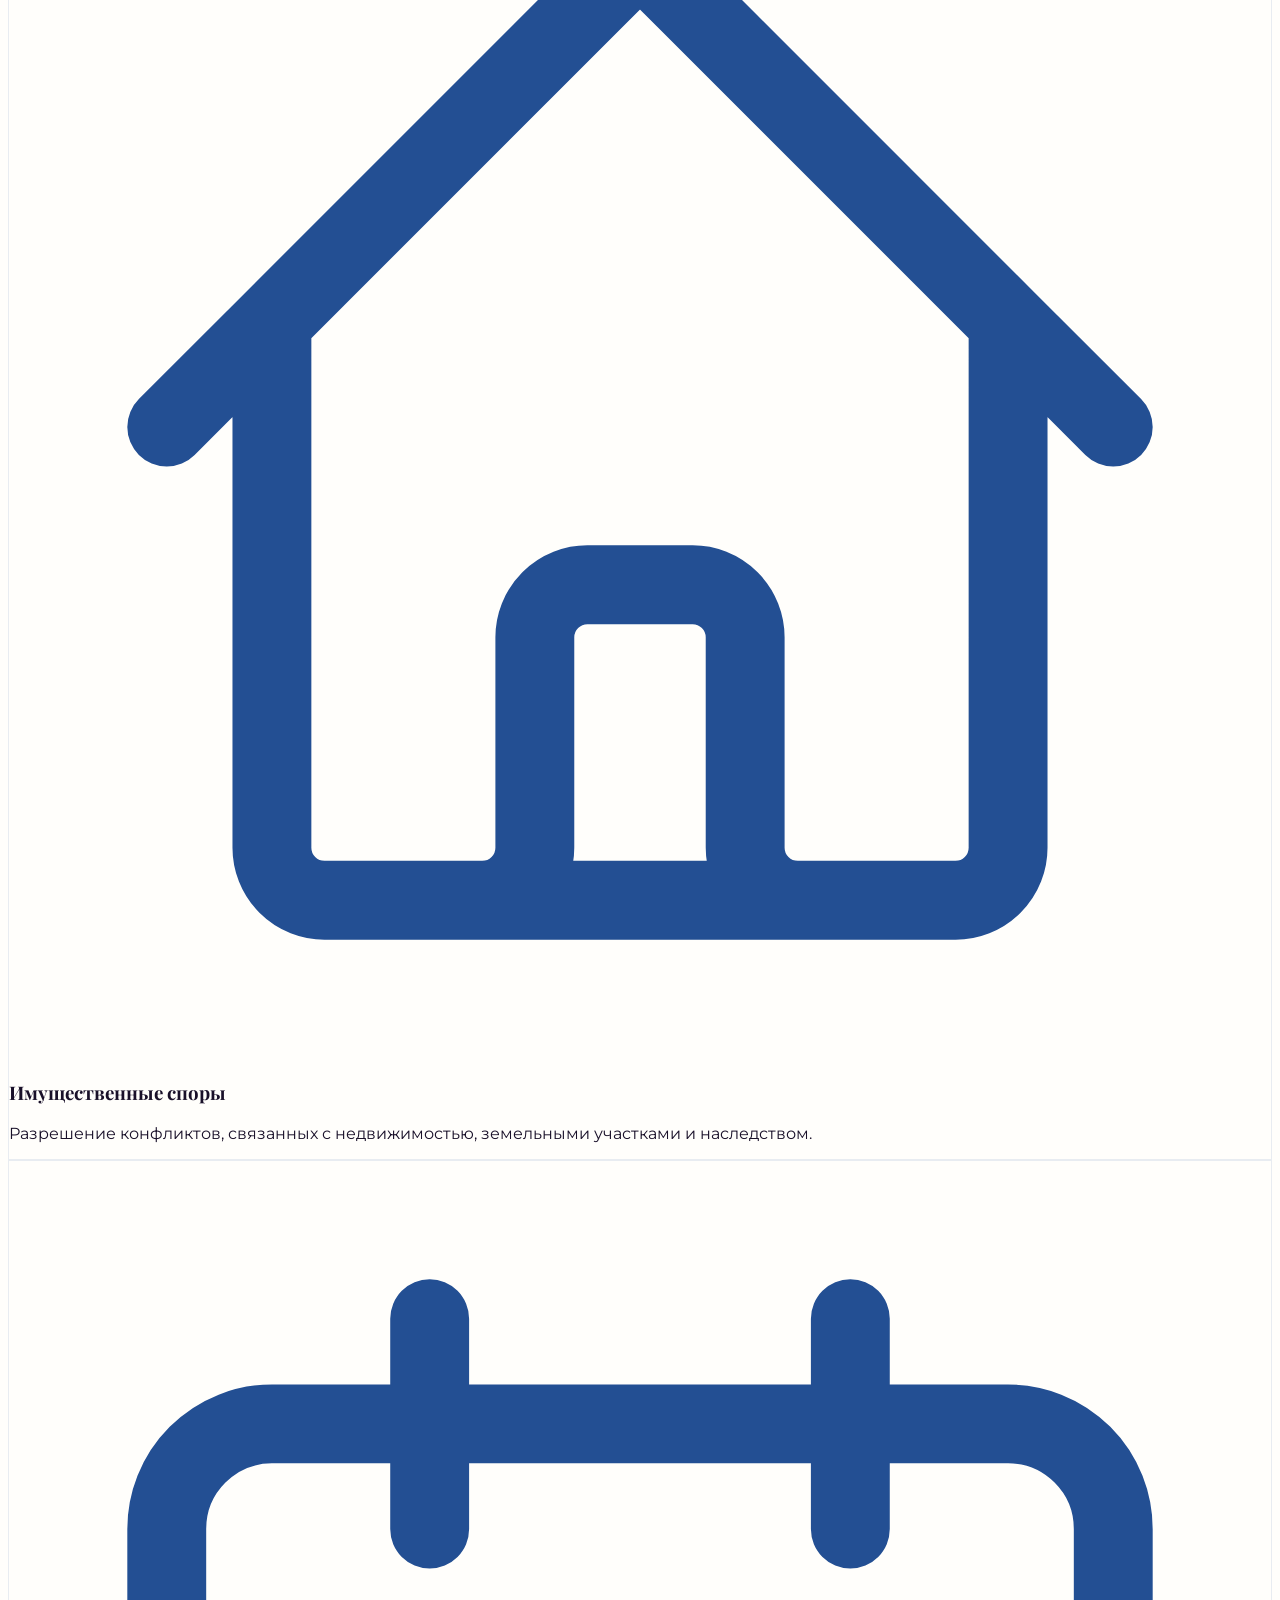
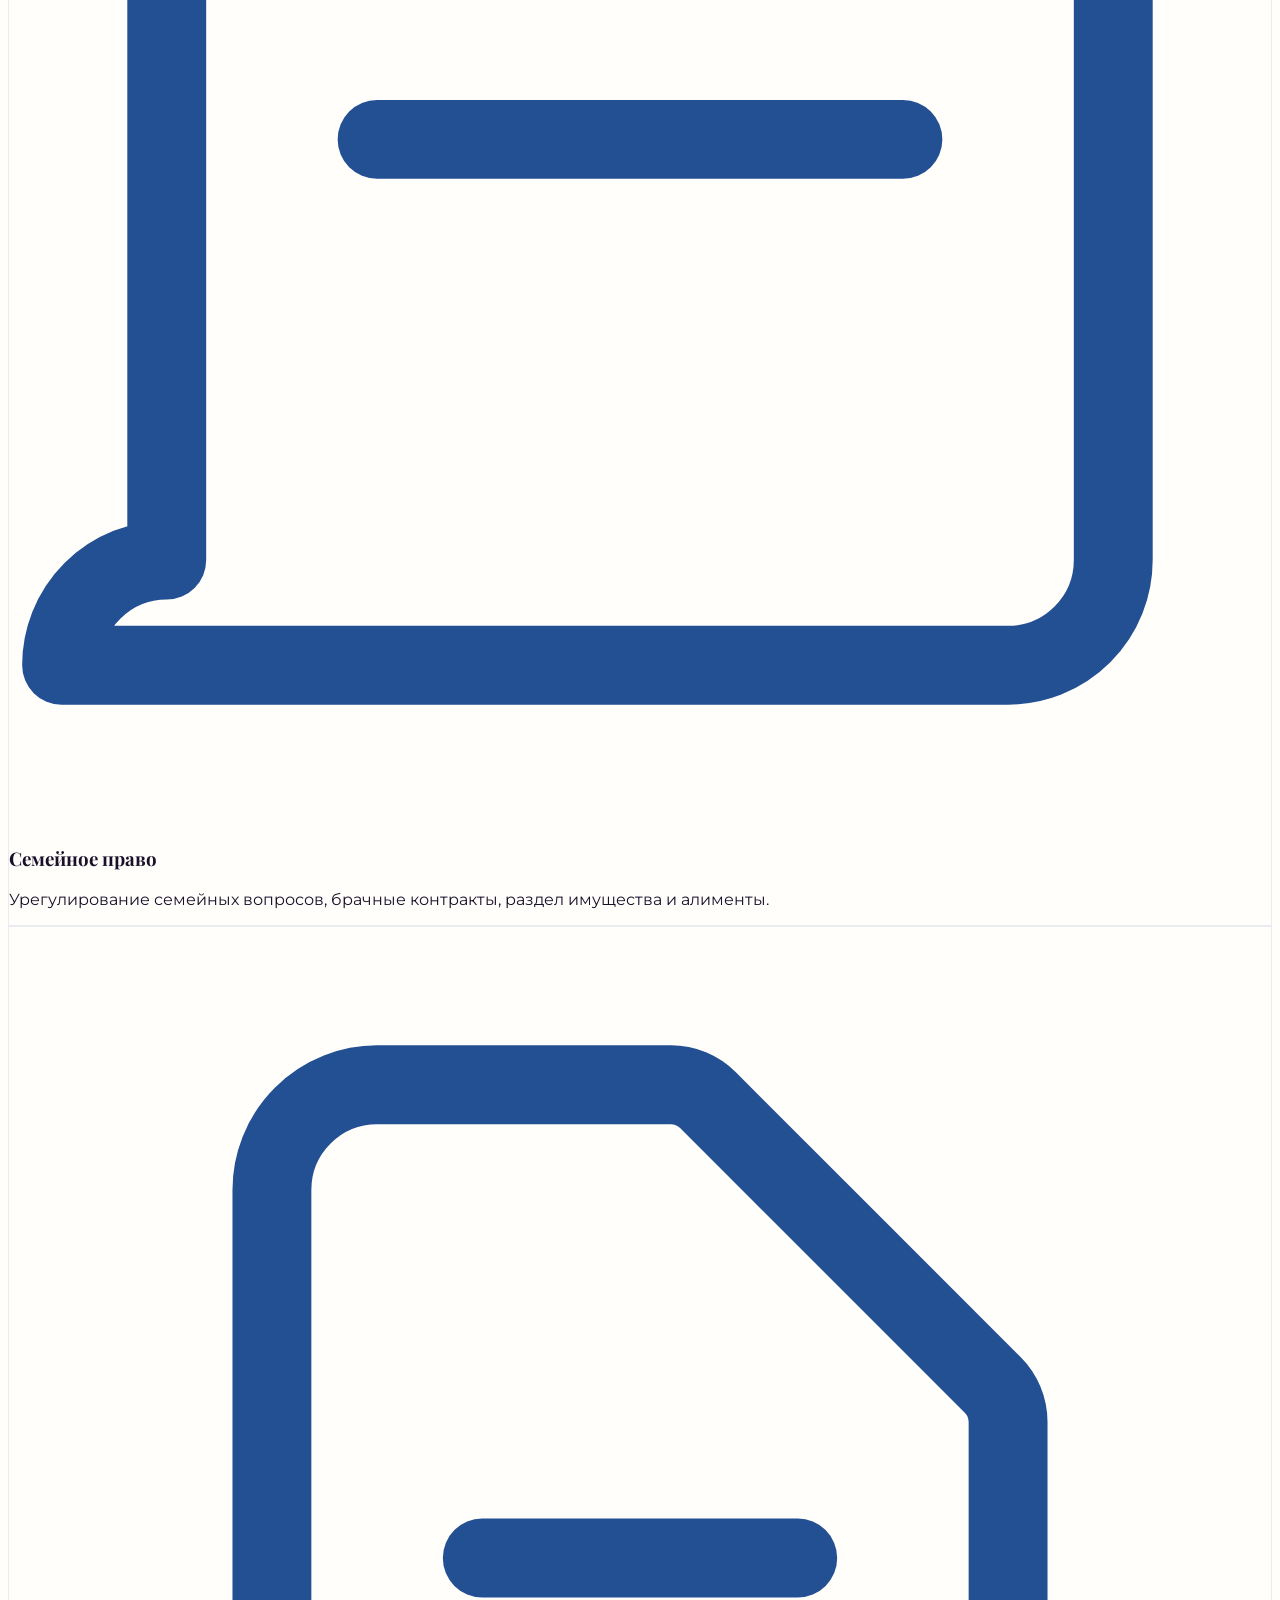
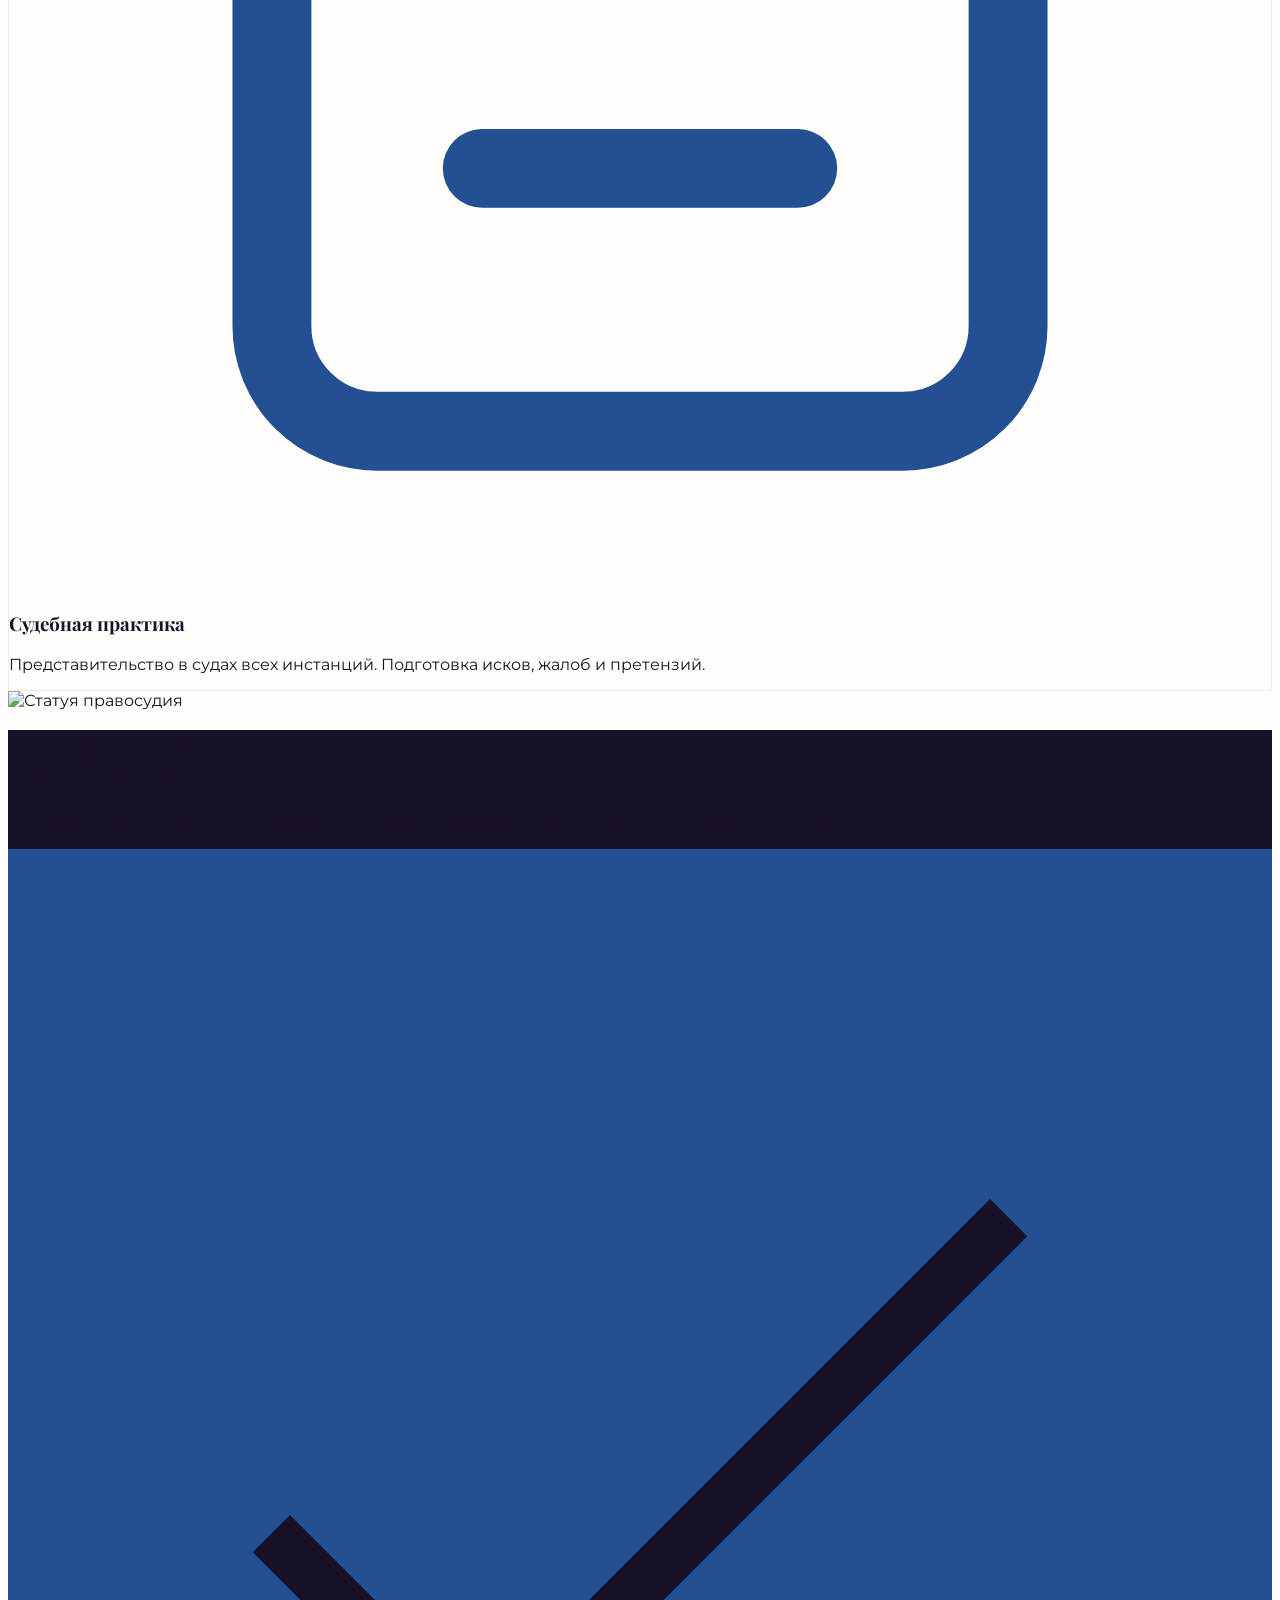
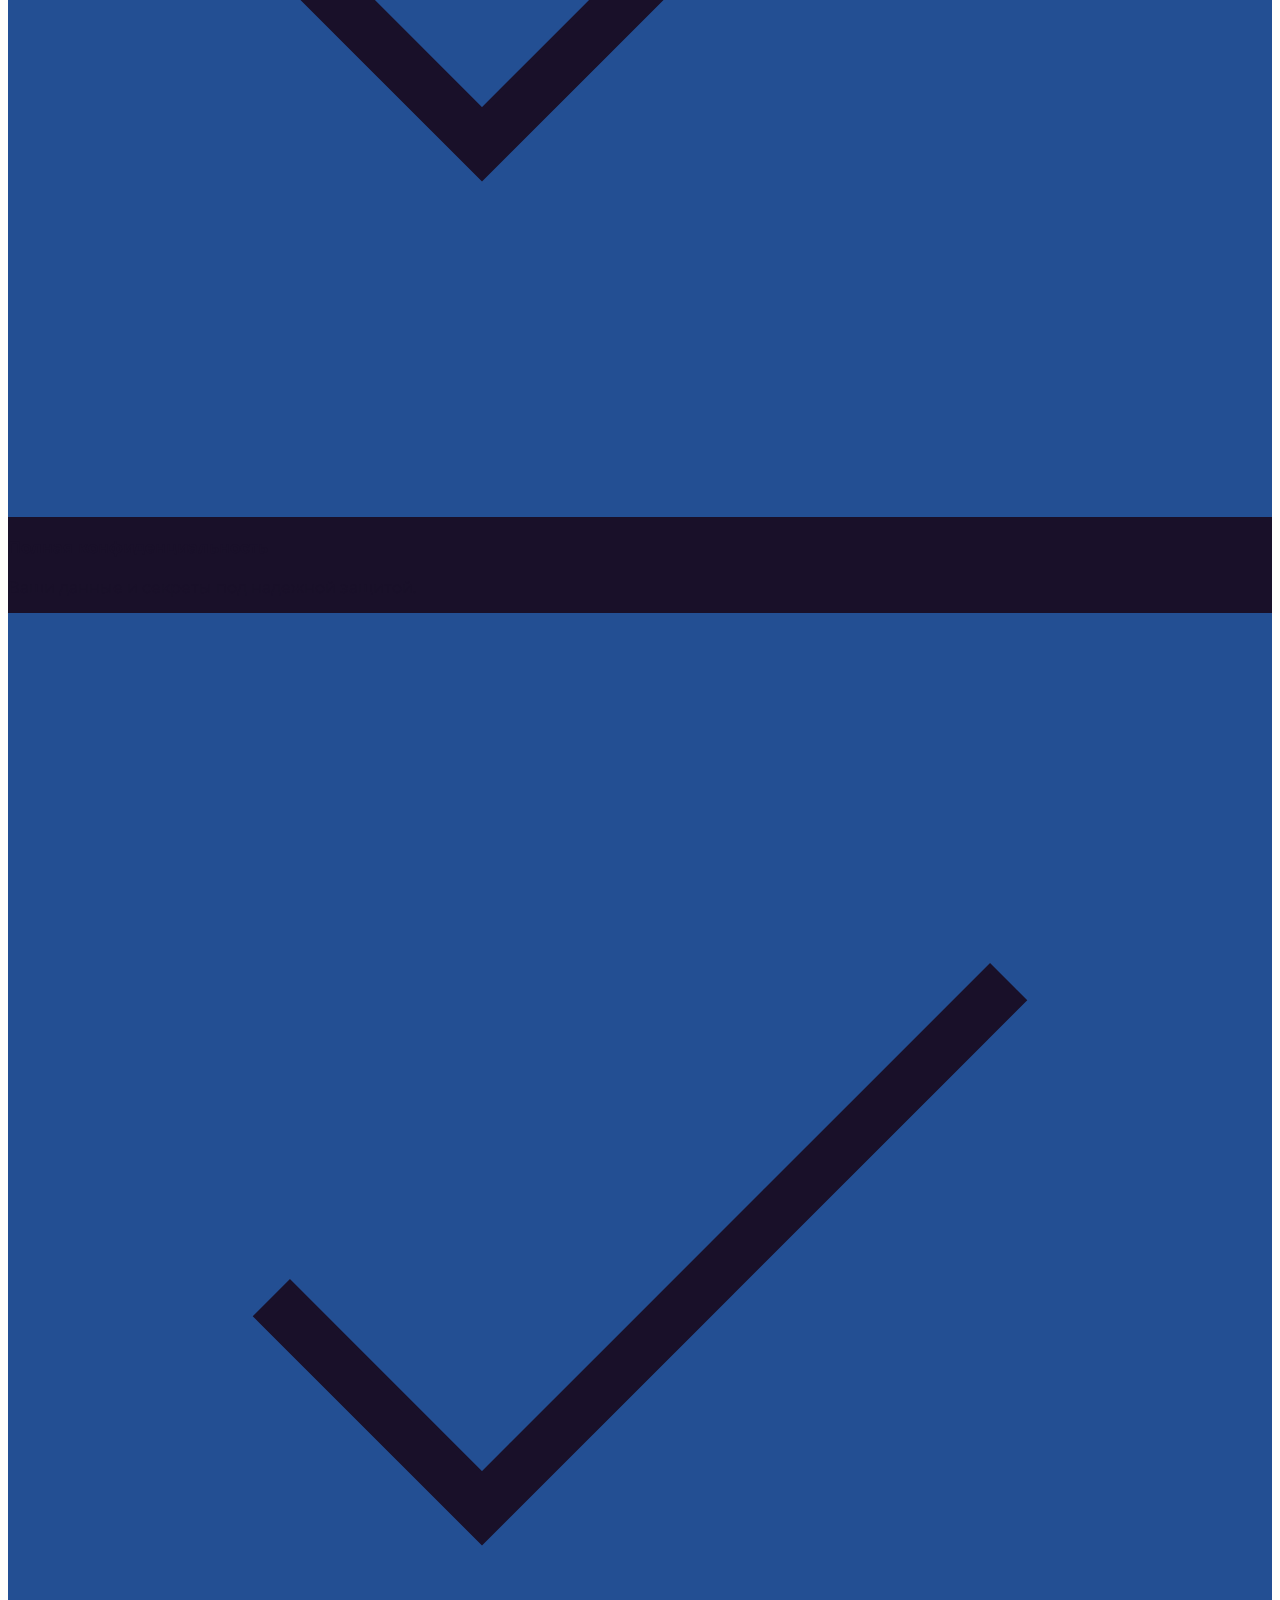
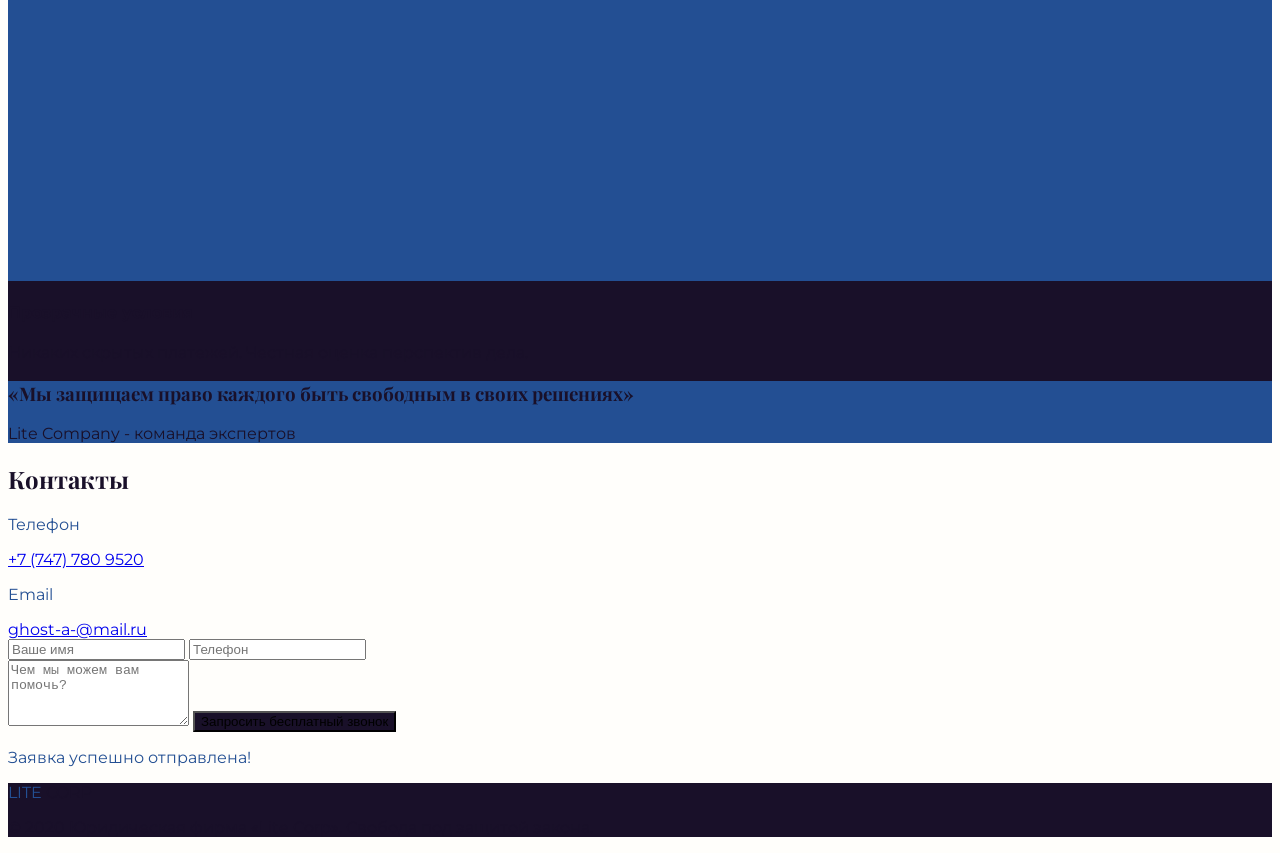
==== commit bee66e02: "Update index.html" ====
--- a/index.html
+++ b/index.html
@@ -63,14 +63,12 @@
 </head>
 <body class="overflow-x-hidden">
 
-    <!-- Кнопка Вверх -->
     <button id="back-to-top" class="bg-primary-blue text-white p-3 rounded-full shadow-2xl hover:bg-opacity-90 transition-all">
         <svg class="w-6 h-6" fill="none" stroke="currentColor" viewBox="0 0 24 24">
             <path stroke-linecap="round" stroke-linejoin="round" stroke-width="2" d="M5 10l7-7m0 0l7 7m-7-7v18"></path>
         </svg>
     </button>
 
-    <!-- Навигация -->
     <nav class="fixed w-full z-50 bg-white/90 backdrop-blur-md border-b border-gray-100">
         <div class="max-w-7xl mx-auto px-4 sm:px-6 lg:px-8">
             <div class="flex justify-between h-20 items-center">
@@ -87,30 +85,38 @@
                     <a href="#contact" class="text-primary-blue border-b-2 border-primary-blue pb-1">Контакты</a>
                 </div>
                 <div class="md:hidden">
-                    <button id="menu-toggle" class="text-dark-custom">
-                        <svg class="w-8 h-8" fill="none" stroke="currentColor" viewBox="0 0 24 24"><path stroke-linecap="round" stroke-linejoin="round" stroke-width="2" d="M4 6h16M4 12h16m-7 6h7"></path></svg>
+                    <button id="menu-toggle" class="text-dark-custom focus:outline-none">
+                        <svg class="w-8 h-8" fill="none" stroke="currentColor" viewBox="0 0 24 24">
+                            <path id="menu-icon" stroke-linecap="round" stroke-linejoin="round" stroke-width="2" d="M4 6h16M4 12h16m-7 6h7"></path>
+                        </svg>
                     </button>
                 </div>
             </div>
         </div>
+        
+        <div id="mobile-menu" class="hidden md:hidden bg-white/95 backdrop-blur-md border-t border-gray-100 absolute left-0 right-0 top-20 px-6 py-6 space-y-4 shadow-xl">
+            <a href="#about" class="block text-sm font-semibold uppercase tracking-widest hover:text-primary-blue transition-colors py-2">О нас</a>
+            <a href="#services" class="block text-sm font-semibold uppercase tracking-widest hover:text-primary-blue transition-colors py-2">Услуги</a>
+            <a href="#why-us" class="block text-sm font-semibold uppercase tracking-widest hover:text-primary-blue transition-colors py-2">Почему мы</a>
+            <a href="#contact" class="block text-sm font-semibold uppercase tracking-widest text-primary-blue py-2 border-b border-gray-100">Контакты</a>
+        </div>
     </nav>
 
-    <!-- Hero Section с эффектом стекла -->
     <section class="relative h-screen flex items-center hero-bg">
         <div class="absolute inset-0 glass-overlay"></div>
         <div class="max-w-7xl mx-auto px-4 sm:px-6 lg:px-8 relative z-10">
             <div class="max-w-3xl text-white">
-                <h1 class="text-5xl md:text-7xl mb-8 leading-tight">
+                <h1 class="text-3xl sm:text-5xl md:text-7xl mb-6 md:mb-8 leading-tight">
                     Ваша свобода <br><span class="text-primary-white">в правовом поле</span>
                 </h1>
-                <p class="text-xl md:text-2xl text-gray-200 mb-10 font-light leading-relaxed">
+                <p class="text-base sm:text-lg md:text-2xl text-gray-200 mb-8 md:mb-10 font-light leading-relaxed">
                     Профессиональная юридическая помощь для тех, кто ценит время, репутацию и независимость. Мы берем сложности на себя.
                 </p>
-                <div class="flex flex-wrap gap-5">
-                    <a href="#contact" class="bg-primary-blue hover:scale-105 transition-transform px-10 py-5 rounded-sm font-bold uppercase tracking-widest text-sm shadow-xl">
+                <div class="flex flex-wrap gap-4 md:gap-5">
+                    <a href="#contact" class="bg-primary-blue hover:scale-105 transition-transform px-6 py-4 md:px-10 md:py-5 rounded-sm font-bold uppercase tracking-widest text-xs md:text-sm shadow-xl text-center w-full sm:w-auto">
                         Получить консультацию
                     </a>
-                    <a href="#services" class="backdrop-blur-md bg-white/10 border border-white/30 hover:bg-white/20 px-10 py-5 rounded-sm font-bold uppercase tracking-widest text-sm transition-all">
+                    <a href="#services" class="backdrop-blur-md bg-white/10 border border-white/30 hover:bg-white/20 px-6 py-4 md:px-10 md:py-5 rounded-sm font-bold uppercase tracking-widest text-xs md:text-sm transition-all text-center w-full sm:w-auto">
                         Наши направления
                     </a>
                 </div>
@@ -118,17 +124,16 @@
         </div>
     </section>
 
-    <!-- О нас -->
-    <section id="about" class="py-24">
-        <div class="max-w-7xl mx-auto px-4 sm:px-6 lg:px-8">
-            <div class="grid lg:grid-cols-2 gap-16 items-center">
-                <div class="relative">
-                    <img src="https://images.unsplash.com/photo-1505664194779-8beaceb93744?auto=format&fit=crop&q=80&w=800" alt="Юридическая команда" class="rounded-lg shadow-2xl relative z-10">
+    <section id="about" class="py-16 md:py-24">
+        <div class="max-w-7xl mx-auto px-4 sm:px-6 lg:px-8">
+            <div class="grid lg:grid-cols-2 gap-10 md:grid-cols-1 lg:gap-16 items-center">
+                <div class="relative order-2 lg:order-1">
+                    <img src="https://images.unsplash.com/photo-1505664194779-8beaceb93744?auto=format&fit=crop&q=80&w=800" alt="Юридическая команда" class="rounded-lg shadow-2xl relative z-10 w-full object-cover h-64 sm:h-96 lg:h-auto">
                     <div class="absolute -bottom-6 -right-6 w-64 h-64 bg-primary-blue opacity-10 rounded-full blur-3xl"></div>
                 </div>
-                <div>
-                    <h2 class="text-4xl font-bold mb-8 text-dark-custom uppercase tracking-tight">Наш опыт — Ваш успех</h2>
-                    <div class="space-y-6 text-gray-600 text-lg leading-relaxed">
+                <div class="order-1 lg:order-2">
+                    <h2 class="text-2xl sm:text-3xl md:text-4xl font-bold mb-6 md:mb-8 text-dark-custom uppercase tracking-tight">Наш опыт — Ваш успех</h2>
+                    <div class="space-y-4 md:space-y-6 text-gray-600 text-base md:text-lg leading-relaxed">
                         <p>
                             В современном мире юридические вопросы могут возникнуть в любой момент. Ошибка в документах может привести к серьезным последствиям. Именно поэтому важно иметь рядом надежного партнера.
                         </p>
@@ -141,157 +146,147 @@
         </div>
     </section>
 
-    <!-- Услуги (Без уголовных дел) -->
-    <section id="services" class="py-24 bg-gray-50/50">
-        <div class="max-w-7xl mx-auto px-4 sm:px-6 lg:px-8">
-            <div class="text-center mb-20">
-                <h2 class="text-4xl md:text-5xl font-bold mb-4">Наши услуги</h2>
+    <section id="services" class="py-16 md:py-24 bg-gray-50/50">
+        <div class="max-w-7xl mx-auto px-4 sm:px-6 lg:px-8">
+            <div class="text-center mb-12 md:text-center md:mb-20">
+                <h2 class="text-3xl md:text-5xl font-bold mb-4">Наши услуги</h2>
                 <div class="w-24 h-1 bg-primary-blue mx-auto"></div>
             </div>
 
-            <div class="grid md:grid-cols-2 lg:grid-cols-3 gap-8">
-                <!-- Услуга 1 -->
-                <div class="service-card bg-white p-10 flex flex-col h-full">
+            <div class="grid md:grid-cols-2 lg:grid-cols-3 gap-6 md:gap-8">
+                <div class="service-card bg-white p-8 md:p-10 flex flex-col h-full">
                     <div class="text-primary-blue mb-6">
                         <svg class="w-12 h-12" fill="none" stroke="currentColor" viewBox="0 0 24 24"><path stroke-linecap="round" stroke-linejoin="round" stroke-width="1.5" d="M3 6l3 1m0 0l-3 9a5.002 5.002 0 006.001 0M6 7l3 9M6 7l6-2m6 2l3-1m-3 1l-3 9a5.002 5.002 0 006.001 0M18 7l3 9m-3-9l-6-2m0-2v2m0 16V5m0 16H9m3 0h3"></path></svg>
                     </div>
-                    <h3 class="text-2xl font-bold mb-4">Юридические консультации</h3>
-                    <p class="text-gray-500 mb-8 flex-grow">Подробные консультации по вопросам гражданского права. Оцениваем риски и строим стратегию защиты.</p>
-                </div>
-
-                <!-- Услуга 2 -->
-                <div class="service-card bg-white p-10 flex flex-col h-full">
+                    <h3 class="text-xl md:text-2xl font-bold mb-4">Юридические консультации</h3>
+                    <p class="text-gray-500 mb-6 md:mb-8 flex-grow text-sm md:text-base">Подробные консультации по вопросам гражданского права. Оцениваем риски и строим стратегию защиты.</p>
+                </div>
+
+                <div class="service-card bg-white p-8 md:p-10 flex flex-col h-full">
                     <div class="text-primary-blue mb-6">
                         <svg class="w-12 h-12" fill="none" stroke="currentColor" viewBox="0 0 24 24"><path stroke-linecap="round" stroke-linejoin="round" stroke-width="1.5" d="M19 21V5a2 2 0 00-2-2H7a2 2 0 00-2 2v16m14 0h2m-2 0h-5m-9 0H3m2 0h5M9 7h1m-1 4h1m4-4h1m-1 4h1m-5 10v-5a1 1 0 011-1h2a1 1 0 011 1v5m-4 0h4"></path></svg>
                     </div>
-                    <h3 class="text-2xl font-bold mb-4">Сопровождение бизнеса</h3>
-                    <p class="text-gray-500 mb-8 flex-grow">Комплексная правовая поддержка предпринимателей: от договоров до корпоративных сделок.</p>
-                </div>
-
-                <!-- Услуга 3 -->
-                <div class="service-card bg-white p-10 flex flex-col h-full">
+                    <h3 class="text-xl md:text-2xl font-bold mb-4">Сопровождение бизнеса</h3>
+                    <p class="text-gray-500 mb-6 md:mb-8 flex-grow text-sm md:text-base">Комплексная правовая поддержка предпринимателей: от договоров до корпоративных сделок.</p>
+                </div>
+
+                <div class="service-card bg-white p-8 md:p-10 flex flex-col h-full">
                     <div class="text-primary-blue mb-6">
                         <svg class="w-12 h-12" fill="none" stroke="currentColor" viewBox="0 0 24 24"><path stroke-linecap="round" stroke-linejoin="round" stroke-width="1.5" d="M16 11V7a4 4 0 00-8 0v4M5 9h14l1 12H4L5 9z"></path></svg>
                     </div>
-                    <h3 class="text-2xl font-bold mb-4">Защита прав потребителей</h3>
-                    <p class="text-gray-500 mb-8 flex-grow">Помощь гражданам в спорах с продавцами и исполнителями услуг, возврат средств.</p>
-                </div>
-        <!-- Услуга 4 -->
-                <div class="service-card bg-white p-10 flex flex-col h-full">
+                    <h3 class="text-xl md:text-2xl font-bold mb-4">Защита прав потребителей</h3>
+                    <p class="text-gray-500 mb-6 md:mb-8 flex-grow text-sm md:text-base">Помощь гражданам в спорах с продавцами и исполнителями услуг, возврат средств.</p>
+                </div>
+
+                <div class="service-card bg-white p-8 md:p-10 flex flex-col h-full">
                     <div class="text-primary-blue mb-6">
                         <svg class="w-12 h-12" fill="none" stroke="currentColor" viewBox="0 0 24 24"><path stroke-linecap="round" stroke-linejoin="round" stroke-width="1.5" d="M3 12l2-2m0 0l7-7 7 7M5 10v10a1 1 0 001 1h3m10-11l2 2m-2-2v10a1 1 0 01-1 1h-3m-6 0a1 1 0 001-1v-4a1 1 0 011-1h2a1 1 0 011 1v4a1 1 0 001 1m-6 0h6"></path></svg>
                     </div>
-                    <h3 class="text-2xl font-bold mb-4">Имущественные споры</h3>
-                    <p class="text-gray-500 mb-8 flex-grow">Разрешение конфликтов, связанных с недвижимостью, земельными участками и наследством.</p>
-                </div>
-
-                <!-- Услуга 5 -->
-                <div class="service-card bg-white p-10 flex flex-col h-full">
+                    <h3 class="text-xl md:text-2xl font-bold mb-4">Имущественные споры</h3>
+                    <p class="text-gray-500 mb-6 md:mb-8 flex-grow text-sm md:text-base">Разрешение конфликтов, связанных с недвижимостью, земельными участками и наследством.</p>
+                </div>
+
+                <div class="service-card bg-white p-8 md:p-10 flex flex-col h-full">
                     <div class="text-primary-blue mb-6">
                         <svg class="w-12 h-12" fill="none" stroke="currentColor" viewBox="0 0 24 24"><path stroke-linecap="round" stroke-linejoin="round" stroke-width="1.5" d="M8 7V3m8 4V3m-9 8h10M5 21h14a2 2 0 002-2V7a2 2 0 00-2-2H5a2 2 0 00-2 2v12a2 2 0 00-2 2z"></path></svg>
                     </div>
-                    <h3 class="text-2xl font-bold mb-4">Семейное право</h3>
-                    <p class="text-gray-500 mb-8 flex-grow">Урегулирование семейных вопросов, брачные контракты, раздел имущества и алименты.</p>
-                </div>
-
-                <!-- Услуга 6 -->
-                <div class="service-card bg-white p-10 flex flex-col h-full">
+                    <h3 class="text-xl md:text-2xl font-bold mb-4">Семейное право</h3>
+                    <p class="text-gray-500 mb-6 md:mb-8 flex-grow text-sm md:text-base">Урегулирование семейных вопросов, брачные контракты, раздел имущества и алименты.</p>
+                </div>
+
+                <div class="service-card bg-white p-8 md:p-10 flex flex-col h-full">
                     <div class="text-primary-blue mb-6">
                         <svg class="w-12 h-12" fill="none" stroke="currentColor" viewBox="0 0 24 24"><path stroke-linecap="round" stroke-linejoin="round" stroke-width="1.5" d="M9 12h6m-6 4h6m2 5H7a2 2 0 01-2-2V5a2 2 0 012-2h5.586a1 1 0 01.707.293l5.414 5.414a1 1 0 01.293.707V19a2 2 0 01-2 2z"></path></svg>
                     </div>
-                    <h3 class="text-2xl font-bold mb-4">Судебная практика</h3>
-                    <p class="text-gray-500 mb-8 flex-grow">Представительство в судах всех инстанций. Подготовка исков, жалоб и претензий.</p>
-                </div>
-            </div>
-        </div>
-    </section>
-
-    <!-- Изображение разделитель -->
-    <div class="h-96 relative overflow-hidden">
+                    <h3 class="text-xl md:text-2xl font-bold mb-4">Судебная практика</h3>
+                    <p class="text-gray-500 mb-6 md:mb-8 flex-grow text-sm md:text-base">Представительство в судах всех инстанций. Подготовка исков, жалоб и претензий.</p>
+                </div>
+            </div>
+        </div>
+    </section>
+
+    <div class="h-64 md:h-96 relative overflow-hidden">
         <img src="https://images.unsplash.com/photo-1589829545856-d10d557cf95f?auto=format&fit=crop&q=80&w=1600" alt="Статуя правосудия" class="w-full h-full object-cover">
         <div class="absolute inset-0 bg-dark-custom/40"></div>
     </div>
 
-    <!-- Почему выбирают нас -->
-    <section id="why-us" class="py-24 bg-dark-custom text-white">
-        <div class="max-w-7xl mx-auto px-4 sm:px-6 lg:px-8">
-            <div class="grid lg:grid-cols-2 gap-20">
+    <section id="why-us" class="py-16 md:py-24 bg-dark-custom text-white">
+        <div class="max-w-7xl mx-auto px-4 sm:px-6 lg:px-8">
+            <div class="grid lg:grid-cols-2 gap-12 lg:gap-20">
                 <div>
-                    <h2 class="text-4xl font-bold mb-10">Почему клиенты <br>выбирают нас</h2>
-                    <p class="text-gray-400 text-lg leading-relaxed mb-12">
+                    <h2 class="text-2xl sm:text-3xl md:text-4xl font-bold mb-6 md:mb-10">Почему клиенты <br>выбирают нас</h2>
+                    <p class="text-gray-400 text-base md:text-lg leading-relaxed mb-8 md:mb-12">
                         Мы предлагаем свободу от юридических проблем, обеспечивая прозрачность и результат в каждой ситуации.
                     </p>
-                    <div class="space-y-8">
-                        <div class="flex items-start gap-6">
-                            <div class="bg-primary-blue p-3 rounded-sm">
-                                <svg class="w-6 h-6" fill="none" stroke="currentColor" viewBox="0 0 24 24"><path d="M5 13l4 4L19 7"></path></svg>
+                    <div class="space-y-6 md:space-y-8">
+                        <div class="flex items-start gap-4 md:gap-6">
+                            <div class="bg-primary-blue p-3 rounded-sm shrink-0">
+                                <svg class="w-5 h-5 md:w-6 md:h-6" fill="none" stroke="currentColor" viewBox="0 0 24 24"><path d="M5 13l4 4L19 7"></path></svg>
                             </div>
                             <div>
-                                <h4 class="font-bold text-xl mb-2">Полная конфиденциальность</h4>
-                                <p class="text-gray-500">Ваши данные и секреты под надежной защитой.</p>
+                                <h4 class="font-bold text-lg md:text-xl mb-1 md:border-none">Полная конфиденциальность</h4>
+                                <p class="text-gray-500 text-sm md:text-base">Ваши данные и секреты под надежной защитой.</p>
                             </div>
                         </div>
-                        <div class="flex items-start gap-6">
-                            <div class="bg-primary-blue p-3 rounded-sm">
-                                <svg class="w-6 h-6" fill="none" stroke="currentColor" viewBox="0 0 24 24"><path d="M5 13l4 4L19 7"></path></svg>
+                        <div class="flex items-start gap-4 md:gap-6">
+                            <div class="bg-primary-blue p-3 rounded-sm shrink-0">
+                                <svg class="w-5 h-5 md:w-6 md:h-6" fill="none" stroke="currentColor" viewBox="0 0 24 24"><path d="M5 13l4 4L19 7"></path></svg>
                             </div>
                             <div>
-                                <h4 class="font-bold text-xl mb-2">Прозрачные условия</h4>
-                                <p class="text-gray-500">Никаких скрытых платежей. Честная оценка перспектив дела.</p>
+                                <h4 class="font-bold text-lg md:text-xl mb-1">Прозрачные условия</h4>
+                                <p class="text-gray-500 text-sm md:text-base">Никаких скрытых платежей. Честная оценка перспектив дела.</p>
                             </div>
                         </div>
                     </div>
                 </div>
-                <div class="bg-primary-blue p-12 rounded-sm flex flex-col justify-center text-center">
-                    <h3 class="text-3xl font-bold mb-6 italic">«Мы защищаем право каждого быть свободным в своих решениях»</h3>
-                    <p class="text-white/70">Lite Company - команда экспертов</p>
-                </div>
-            </div>
-        </div>
-    </section>
-
-    <!-- Контакты -->
-    <section id="contact" class="py-24">
+                <div class="bg-primary-blue p-8 md:p-12 rounded-sm flex flex-col justify-center text-center">
+                    <h3 class="text-xl sm:text-2xl md:text-3xl font-bold mb-4 md:mb-6 italic">«Мы защищаем право каждого быть свободным в своих решениях»</h3>
+                    <p class="text-white/70 text-sm md:text-base">Lite Company - команда экспертов</p>
+                </div>
+            </div>
+        </div>
+    </section>
+
+    <section id="contact" class="py-16 md:py-24">
         <div class="max-w-7xl mx-auto px-4 sm:px-6 lg:px-8">
             <div class="grid lg:grid-cols-3 gap-12">
                 <div class="lg:col-span-1">
-                    <h2 class="text-4xl font-bold mb-8 text-dark-custom">Контакты</h2>
-                    <div class="space-y-8">
+                    <h2 class="text-3xl md:text-4xl font-bold mb-6 md:mb-8 text-dark-custom">Контакты</h2>
+                    <div class="space-y-6 md:space-y-8">
                         <div>
-                            <p class="text-sm uppercase tracking-widest text-primary-blue font-bold mb-2">Телефон</p>
-                            <a href="https://web.whatsapp.com/send?phone=77477809520&text=Здравствуйте" class="text-2xl font-light">+7 (747) 780 9520</a>
+                            <p class="text-xs uppercase tracking-widest text-primary-blue font-bold mb-2">Телефон</p>
+                            <a href="https://wa.me/77477809520" class="text-xl sm:text-2xl font-light hover:text-primary-blue transition-colors block break-all">+7 (747) 780 9520</a>
                         </div>
                         <div>
-                            <p class="text-sm uppercase tracking-widest text-primary-blue font-bold mb-2">Email</p>
-                            <a href="https://mail.google.com/mail/u/0/#inbox?compose=XBcJlDLrhvjXfvNVmMpJTJFdlxDqxkNjQGKbmMLRlNZhfJMZHwwZVpPWqfBhjCWpqwWscRJZFrwdHrtv   " class="text-2xl font-light">ghost-a-@mail.ru</a>
-                        </div>
-                    </div>
-                </div>
-                <div class="lg:col-span-2 bg-white shadow-2xl p-10 md:p-16 border-t-8 border-primary-blue">
+                            <p class="text-xs uppercase tracking-widest text-primary-blue font-bold mb-2">Email</p>
+                            <a href="mailto:ghost-a-@mail.ru" class="text-xl sm:text-2xl font-light hover:text-primary-blue transition-colors block break-all">ghost-a-@mail.ru</a>
+                        </div>
+                    </div>
+                </div>
+                <div class="lg:col-span-2 bg-white shadow-2xl p-6 sm:p-10 md:p-16 border-t-8 border-primary-blue">
                     <form id="contact-form" class="space-y-6">
-    <div class="grid md:grid-cols-2 gap-6">
-        <input type="text" id="userName" placeholder="Ваше имя" required class="w-full bg-gray-50 border-none px-6 py-4 focus:ring-2 focus:ring-primary-blue outline-none">
-        <input type="tel" id="userPhone" placeholder="Телефон" required class="w-full bg-gray-50 border-none px-6 py-4 focus:ring-2 focus:ring-primary-blue outline-none">
-    </div>
-    <textarea id="userMessage" rows="4" placeholder="Чем мы можем вам помочь?" class="w-full bg-gray-50 border-none px-6 py-4 focus:ring-2 focus:ring-primary-blue outline-none"></textarea>
-    
-    <button type="submit" class="bg-dark-custom text-white w-full py-5 font-bold uppercase tracking-widest hover:bg-opacity-90 transition-all shadow-lg">
-        Запросить бесплатный звонок
-    </button>
-    <p id="success-msg" class="hidden text-center text-primary-blue font-bold">Заявка успешно отправлена!</p>
-</form>
-                </div>
-            </div>
-        </div>
-    </section>
-
-    <!-- Футер -->
+                        <div class="grid md:grid-cols-2 gap-6">
+                            <input type="text" id="userName" placeholder="Ваше имя" required class="w-full bg-gray-50 border-none px-6 py-4 focus:ring-2 focus:ring-primary-blue outline-none text-sm md:text-base">
+                            <input type="tel" id="userPhone" placeholder="Телефон" required class="w-full bg-gray-50 border-none px-6 py-4 focus:ring-2 focus:ring-primary-blue outline-none text-sm md:text-base">
+                        </div>
+                        <textarea id="userMessage" rows="4" placeholder="Чем мы можем вам помочь?" class="w-full bg-gray-50 border-none px-6 py-4 focus:ring-2 focus:ring-primary-blue outline-none text-sm md:text-base"></textarea>
+                        
+                        <button type="submit" class="bg-dark-custom text-white w-full py-4 md:py-5 font-bold uppercase tracking-widest hover:bg-opacity-90 transition-all shadow-lg text-xs md:text-sm">
+                            Запросить бесплатный звонок
+                        </button>
+                        <p id="success-msg" class="hidden text-center text-primary-blue font-bold">Заявка успешно отправлена!</p>
+                    </form>
+                </div>
+            </div>
+        </div>
+    </section>
+
     <footer class="bg-dark-custom text-white py-12 border-t border-white/5">
-        <div class="max-w-7xl mx-auto px-4 sm:px-6 lg:px-8 flex flex-col md:flex-row justify-between items-center gap-8">
+        <div class="max-w-7xl mx-auto px-4 sm:px-6 lg:px-8 flex flex-col md:flex-row justify-between items-center gap-6 text-center md:text-left">
             <span class="text-2xl font-bold tracking-tighter">
                 <span class="text-primary-blue">LITE</span> CORP
             </span>
-            <p class="text-gray-500 text-sm">© 2020 Юридическая фирма «Lite Corp». Свобода под защитой закона.</p>
+            <p class="text-gray-500 text-xs md:text-sm">© 2020 Юридическая фирма «Lite Corp». Свобода под защитой закона.</p>
         </div>
     </footer>
 
@@ -309,48 +304,61 @@
             window.scrollTo({top: 0, behavior: 'smooth'});
         };
 
-        // Мобильное меню (упрощенное)
+        // Логика мобильного меню
         const menuToggle = document.getElementById('menu-toggle');
+        const mobileMenu = document.getElementById('mobile-menu');
+        const menuIcon = document.getElementById('menu-icon');
+
+        // Иконки "гамбургер" и "крестик"
+        const hamburgerSvg = "M4 6h16M4 12h16m-7 6h7";
+        const closeSvg = "M6 18L18 6M6 6l12 12";
+
         menuToggle.onclick = function() {
+            const isHidden = mobileMenu.classList.toggle('hidden');
+            if (!isHidden) {
+                menuIcon.setAttribute('d', closeSvg);
+            } else {
+                menuIcon.setAttribute('d', hamburgerSvg);
+            }
+        };
+
+        // Автоматическое скрытие меню при клике на любую ссылку в мобильном меню
+        const mobileLinks = mobileMenu.querySelectorAll('a');
+        mobileLinks.forEach(link => {
+            link.onclick = function() {
+                mobileMenu.classList.add('hidden');
+                menuIcon.setAttribute('d', hamburgerSvg);
+            };
+        });
+
+        // Обработка формы (Отправка в WhatsApp)
+        const contactForm = document.getElementById('contact-form');
+        const successMsg = document.getElementById('success-msg');
+
+        contactForm.onsubmit = function(e) {
+            e.preventDefault();
+
+            const name = document.getElementById('userName').value;
+            const phone = document.getElementById('userPhone').value;
+            const message = document.getElementById('userMessage').value;
+
+            const whatsappText = `Новая заявка!%0A` +
+                                 `*Имя:* ${encodeURIComponent(name)}%0A` +
+                                 `*Телефон:* ${encodeURIComponent(phone)}%0A` +
+                                 `*Вопрос:* ${encodeURIComponent(message)}`;
+
+            const myNumber = "77477809520"; 
+            const whatsappUrl = `https://wa.me/${myNumber}?text=${whatsappText}`;
             
-            alert("Навигация доступна через скролл.");
+            window.open(whatsappUrl, '_blank');
+
+            successMsg.classList.remove('hidden');
+            contactForm.reset();
+            
+            setTimeout(() => { 
+                successMsg.classList.add('hidden'); 
+            }, 3000);
         };
-
-        // Обработка формы
-const contactForm = document.getElementById('contact-form');
-const successMsg = document.getElementById('success-msg');
-
-contactForm.onsubmit = function(e) {
-    e.preventDefault();
-
-    // 1. Собираем данные из полей по ID
-    const name = document.getElementById('userName').value;
-    const phone = document.getElementById('userPhone').value;
-    const message = document.getElementById('userMessage').value;
-
-    // 2. Формируем текст сообщения
-    const whatsappText = `Новая заявка!%0A` +
-                         `*Имя:* ${encodeURIComponent(name)}%0A` +
-                         `*Телефон:* ${encodeURIComponent(phone)}%0A` +
-                         `*Вопрос:* ${encodeURIComponent(message)}`;
-
-    // 3. номер
-    const myNumber = "77477809520"; 
-
-    // 4. Формируем
-    const whatsappUrl = `https://wa.me/${myNumber}?text=${whatsappText}`;
-    
-    // Открываем WhatsApp
-    window.open(whatsappUrl, '_blank');
-
-    // Показываем уведомление об успехе
-    successMsg.classList.remove('hidden');
-    contactForm.reset();
-    
-    setTimeout(() => { 
-        successMsg.classList.add('hidden'); 
-    }, 3000);
-};
     </script>
 </body>
 </html>
